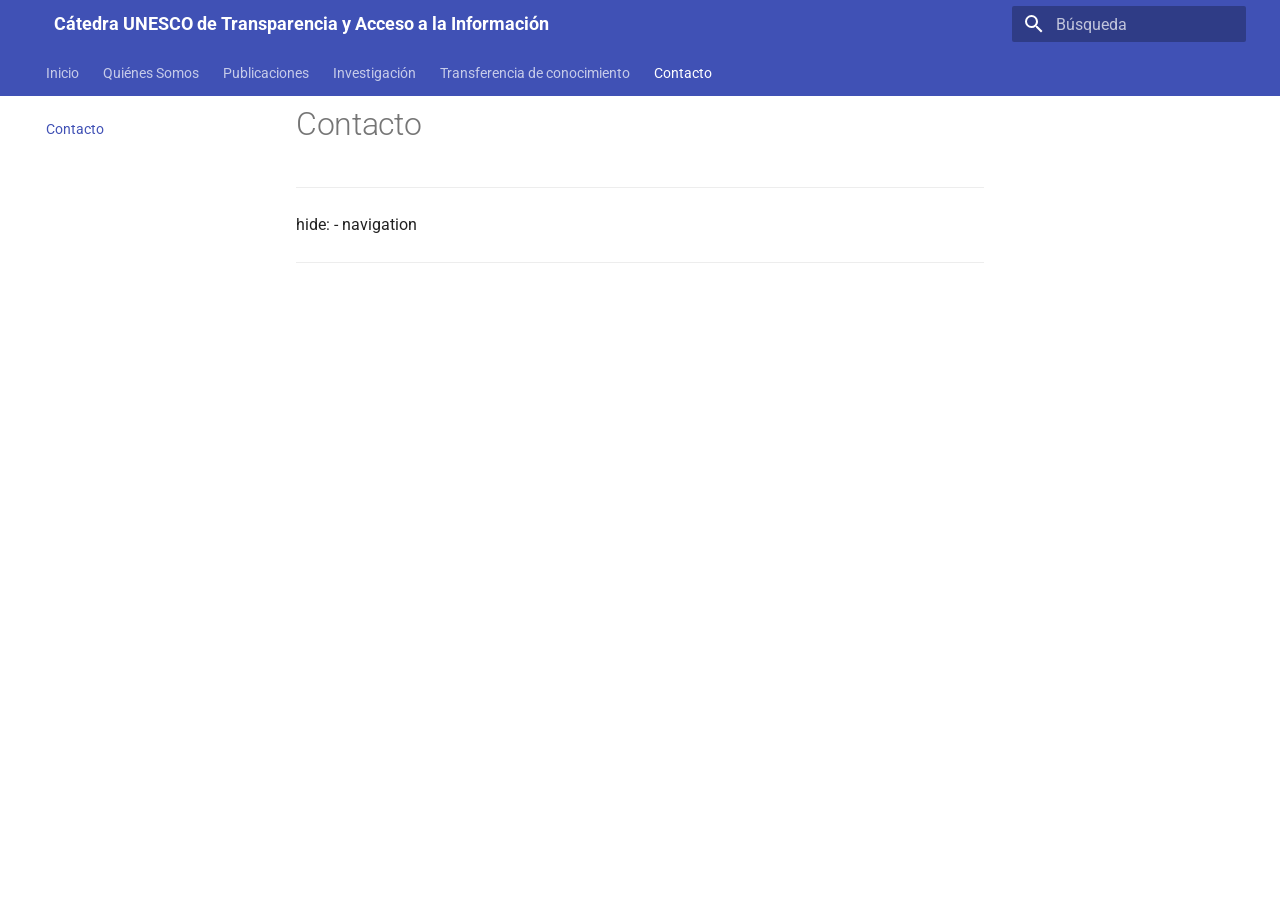
==== contacto/index.html @ 117f4312 "Deployed ab85053 with MkDocs version: 1.6.1" ====
<!doctype html>
<html lang="es" class="no-js">
  <head>
    
      <meta charset="utf-8">
      <meta name="viewport" content="width=device-width,initial-scale=1">
      
        <meta name="description" content="Cátedra UNESCO dedicada a la investigación en transparencia y acceso a la información pública auspiciado por UNESCO internacional.">
      
      
      
        <link rel="canonical" href="https://joseluissanmartinmelio.github.io/unesco_page/contacto/">
      
      
        <link rel="prev" href="../transferencia_conocimiento/">
      
      
      
        
      
      
      <link rel="icon" href="../images/logo.png">
      <meta name="generator" content="mkdocs-1.6.1, mkdocs-material-9.7.4">
    
    
      
        <title>Contacto - Cátedra UNESCO de Transparencia y Acceso a la Información</title>
      
    
    
      <link rel="stylesheet" href="../assets/stylesheets/main.484c7ddc.min.css">
      
        
        <link rel="stylesheet" href="../assets/stylesheets/palette.ab4e12ef.min.css">
      
      


    
    
      
    
    
      
        
        
        <link rel="preconnect" href="https://fonts.gstatic.com" crossorigin>
        <link rel="stylesheet" href="https://fonts.googleapis.com/css?family=Roboto:300,300i,400,400i,700,700i%7CRoboto+Mono:400,400i,700,700i&display=fallback">
        <style>:root{--md-text-font:"Roboto";--md-code-font:"Roboto Mono"}</style>
      
    
    
      <link rel="stylesheet" href="../stylesheets/extra.css">
    
    <script>__md_scope=new URL("..",location),__md_hash=e=>[...e].reduce(((e,_)=>(e<<5)-e+_.charCodeAt(0)),0),__md_get=(e,_=localStorage,t=__md_scope)=>JSON.parse(_.getItem(t.pathname+"."+e)),__md_set=(e,_,t=localStorage,a=__md_scope)=>{try{t.setItem(a.pathname+"."+e,JSON.stringify(_))}catch(e){}}</script>
    
      

    
    
  </head>
  
  
    
    
      
    
    
    
    
    <body dir="ltr" data-md-color-scheme="default" data-md-color-primary="indigo" data-md-color-accent="indigo">
  
    
    <input class="md-toggle" data-md-toggle="drawer" type="checkbox" id="__drawer" autocomplete="off">
    <input class="md-toggle" data-md-toggle="search" type="checkbox" id="__search" autocomplete="off">
    <label class="md-overlay" for="__drawer"></label>
    <div data-md-component="skip">
      
    </div>
    <div data-md-component="announce">
      
    </div>
    
    
      

<header class="md-header" data-md-component="header">
  <nav class="md-header__inner md-grid" aria-label="Cabecera">
    <a href=".." title="Cátedra UNESCO de Transparencia y Acceso a la Información" class="md-header__button md-logo" aria-label="Cátedra UNESCO de Transparencia y Acceso a la Información" data-md-component="logo">
      
  <img src="../images/logo.png" alt="logo">

    </a>
    <label class="md-header__button md-icon" for="__drawer">
      
      <svg xmlns="http://www.w3.org/2000/svg" viewBox="0 0 24 24"><path d="M3 6h18v2H3zm0 5h18v2H3zm0 5h18v2H3z"/></svg>
    </label>
    <div class="md-header__title" data-md-component="header-title">
      <div class="md-header__ellipsis">
        <div class="md-header__topic">
          <span class="md-ellipsis">
            Cátedra UNESCO de Transparencia y Acceso a la Información
          </span>
        </div>
        <div class="md-header__topic" data-md-component="header-topic">
          <span class="md-ellipsis">
            
              Contacto
            
          </span>
        </div>
      </div>
    </div>
    
      
        <form class="md-header__option" data-md-component="palette">
  
    
    
    
    <input class="md-option" data-md-color-media="" data-md-color-scheme="default" data-md-color-primary="indigo" data-md-color-accent="indigo"  aria-hidden="true"  type="radio" name="__palette" id="__palette_0">
    
  
</form>
      
    
    
      <script>var palette=__md_get("__palette");if(palette&&palette.color){if("(prefers-color-scheme)"===palette.color.media){var media=matchMedia("(prefers-color-scheme: light)"),input=document.querySelector(media.matches?"[data-md-color-media='(prefers-color-scheme: light)']":"[data-md-color-media='(prefers-color-scheme: dark)']");palette.color.media=input.getAttribute("data-md-color-media"),palette.color.scheme=input.getAttribute("data-md-color-scheme"),palette.color.primary=input.getAttribute("data-md-color-primary"),palette.color.accent=input.getAttribute("data-md-color-accent")}for(var[key,value]of Object.entries(palette.color))document.body.setAttribute("data-md-color-"+key,value)}</script>
    
    
    
      
      
        <label class="md-header__button md-icon" for="__search">
          
          <svg xmlns="http://www.w3.org/2000/svg" viewBox="0 0 24 24"><path d="M9.5 3A6.5 6.5 0 0 1 16 9.5c0 1.61-.59 3.09-1.56 4.23l.27.27h.79l5 5-1.5 1.5-5-5v-.79l-.27-.27A6.52 6.52 0 0 1 9.5 16 6.5 6.5 0 0 1 3 9.5 6.5 6.5 0 0 1 9.5 3m0 2C7 5 5 7 5 9.5S7 14 9.5 14 14 12 14 9.5 12 5 9.5 5"/></svg>
        </label>
        <div class="md-search" data-md-component="search" role="dialog">
  <label class="md-search__overlay" for="__search"></label>
  <div class="md-search__inner" role="search">
    <form class="md-search__form" name="search">
      <input type="text" class="md-search__input" name="query" aria-label="Búsqueda" placeholder="Búsqueda" autocapitalize="off" autocorrect="off" autocomplete="off" spellcheck="false" data-md-component="search-query" required>
      <label class="md-search__icon md-icon" for="__search">
        
        <svg xmlns="http://www.w3.org/2000/svg" viewBox="0 0 24 24"><path d="M9.5 3A6.5 6.5 0 0 1 16 9.5c0 1.61-.59 3.09-1.56 4.23l.27.27h.79l5 5-1.5 1.5-5-5v-.79l-.27-.27A6.52 6.52 0 0 1 9.5 16 6.5 6.5 0 0 1 3 9.5 6.5 6.5 0 0 1 9.5 3m0 2C7 5 5 7 5 9.5S7 14 9.5 14 14 12 14 9.5 12 5 9.5 5"/></svg>
        
        <svg xmlns="http://www.w3.org/2000/svg" viewBox="0 0 24 24"><path d="M20 11v2H8l5.5 5.5-1.42 1.42L4.16 12l7.92-7.92L13.5 5.5 8 11z"/></svg>
      </label>
      <nav class="md-search__options" aria-label="Buscar">
        
        <button type="reset" class="md-search__icon md-icon" title="Limpiar" aria-label="Limpiar" tabindex="-1">
          
          <svg xmlns="http://www.w3.org/2000/svg" viewBox="0 0 24 24"><path d="M19 6.41 17.59 5 12 10.59 6.41 5 5 6.41 10.59 12 5 17.59 6.41 19 12 13.41 17.59 19 19 17.59 13.41 12z"/></svg>
        </button>
      </nav>
      
    </form>
    <div class="md-search__output">
      <div class="md-search__scrollwrap" tabindex="0" data-md-scrollfix>
        <div class="md-search-result" data-md-component="search-result">
          <div class="md-search-result__meta">
            Inicializando búsqueda
          </div>
          <ol class="md-search-result__list" role="presentation"></ol>
        </div>
      </div>
    </div>
  </div>
</div>
      
    
    
  </nav>
  
</header>
    
    <div class="md-container" data-md-component="container">
      
      
        
          
            
<nav class="md-tabs" aria-label="Pestañas" data-md-component="tabs">
  <div class="md-grid">
    <ul class="md-tabs__list">
      
        
  
  
  
  
    <li class="md-tabs__item">
      <a href=".." class="md-tabs__link">
        
  
  
    
  
  Inicio

      </a>
    </li>
  

      
        
  
  
  
  
    <li class="md-tabs__item">
      <a href="../quienes-somos/" class="md-tabs__link">
        
  
  
    
  
  Quiénes Somos

      </a>
    </li>
  

      
        
  
  
  
  
    <li class="md-tabs__item">
      <a href="../publicaciones/" class="md-tabs__link">
        
  
  
    
  
  Publicaciones

      </a>
    </li>
  

      
        
  
  
  
  
    <li class="md-tabs__item">
      <a href="../investigacion/" class="md-tabs__link">
        
  
  
    
  
  Investigación

      </a>
    </li>
  

      
        
  
  
  
  
    <li class="md-tabs__item">
      <a href="../transferencia_conocimiento/" class="md-tabs__link">
        
  
  
    
  
  Transferencia de conocimiento

      </a>
    </li>
  

      
        
  
  
  
    
  
  
    <li class="md-tabs__item md-tabs__item--active">
      <a href="./" class="md-tabs__link">
        
  
  
    
  
  Contacto

      </a>
    </li>
  

      
    </ul>
  </div>
</nav>
          
        
      
      <main class="md-main" data-md-component="main">
        <div class="md-main__inner md-grid">
          
            
              
              <div class="md-sidebar md-sidebar--primary" data-md-component="sidebar" data-md-type="navigation" >
                <div class="md-sidebar__scrollwrap">
                  <div class="md-sidebar__inner">
                    


  


<nav class="md-nav md-nav--primary md-nav--lifted" aria-label="Navegación" data-md-level="0">
  <label class="md-nav__title" for="__drawer">
    <a href=".." title="Cátedra UNESCO de Transparencia y Acceso a la Información" class="md-nav__button md-logo" aria-label="Cátedra UNESCO de Transparencia y Acceso a la Información" data-md-component="logo">
      
  <img src="../images/logo.png" alt="logo">

    </a>
    Cátedra UNESCO de Transparencia y Acceso a la Información
  </label>
  
  <ul class="md-nav__list" data-md-scrollfix>
    
      
      
  
  
  
  
    <li class="md-nav__item">
      <a href=".." class="md-nav__link">
        
  
  
  <span class="md-ellipsis">
    
  
    Inicio
  

    
  </span>
  
  

      </a>
    </li>
  

    
      
      
  
  
  
  
    <li class="md-nav__item">
      <a href="../quienes-somos/" class="md-nav__link">
        
  
  
  <span class="md-ellipsis">
    
  
    Quiénes Somos
  

    
  </span>
  
  

      </a>
    </li>
  

    
      
      
  
  
  
  
    <li class="md-nav__item">
      <a href="../publicaciones/" class="md-nav__link">
        
  
  
  <span class="md-ellipsis">
    
  
    Publicaciones
  

    
  </span>
  
  

      </a>
    </li>
  

    
      
      
  
  
  
  
    <li class="md-nav__item">
      <a href="../investigacion/" class="md-nav__link">
        
  
  
  <span class="md-ellipsis">
    
  
    Investigación
  

    
  </span>
  
  

      </a>
    </li>
  

    
      
      
  
  
  
  
    <li class="md-nav__item">
      <a href="../transferencia_conocimiento/" class="md-nav__link">
        
  
  
  <span class="md-ellipsis">
    
  
    Transferencia de conocimiento
  

    
  </span>
  
  

      </a>
    </li>
  

    
      
      
  
  
    
  
  
  
    <li class="md-nav__item md-nav__item--active">
      
      <input class="md-nav__toggle md-toggle" type="checkbox" id="__toc">
      
      
      
      <a href="./" class="md-nav__link md-nav__link--active">
        
  
  
  <span class="md-ellipsis">
    
  
    Contacto
  

    
  </span>
  
  

      </a>
      
    </li>
  

    
  </ul>
</nav>
                  </div>
                </div>
              </div>
            
            
              
              <div class="md-sidebar md-sidebar--secondary" data-md-component="sidebar" data-md-type="toc" >
                <div class="md-sidebar__scrollwrap">
                  <div class="md-sidebar__inner">
                    

<nav class="md-nav md-nav--secondary" aria-label="Tabla de contenidos">
  
  
  
  
</nav>
                  </div>
                </div>
              </div>
            
          
          
            <div class="md-content" data-md-component="content">
              
              <article class="md-content__inner md-typeset">
                
                  



  <h1>Contacto</h1>

<hr />
<p>hide:
  - navigation</p>
<hr />












                
              </article>
            </div>
          
          
<script>var target=document.getElementById(location.hash.slice(1));target&&target.name&&(target.checked=target.name.startsWith("__tabbed_"))</script>
        </div>
        
      </main>
      
        <footer class="md-footer">
  
  <div class="md-footer-meta md-typeset">
    <div class="md-footer-meta__inner md-grid">
      <div class="md-copyright">
  
  
    Made with
    <a href="https://squidfunk.github.io/mkdocs-material/" target="_blank" rel="noopener">
      Material for MkDocs
    </a>
  
</div>
      
    </div>
  </div>
</footer>
      
    </div>
    <div class="md-dialog" data-md-component="dialog">
      <div class="md-dialog__inner md-typeset"></div>
    </div>
    
    
    
      
      
      <script id="__config" type="application/json">{"annotate": null, "base": "..", "features": ["navigation.tabs", "navigation.indexes", "navigation.smooth_scroll"], "search": "../assets/javascripts/workers/search.2c215733.min.js", "tags": null, "translations": {"clipboard.copied": "Copiado al portapapeles", "clipboard.copy": "Copiar al portapapeles", "search.result.more.one": "1 m\u00e1s en esta p\u00e1gina", "search.result.more.other": "# m\u00e1s en esta p\u00e1gina", "search.result.none": "No se encontraron documentos", "search.result.one": "1 documento encontrado", "search.result.other": "# documentos encontrados", "search.result.placeholder": "Teclee para comenzar b\u00fasqueda", "search.result.term.missing": "Falta", "select.version": "Seleccionar versi\u00f3n"}, "version": null}</script>
    
    
      <script src="../assets/javascripts/bundle.79ae519e.min.js"></script>
      
    
  </body>
</html>
---- assets/stylesheets/main.484c7ddc.min.css ----
@charset "UTF-8";html{-webkit-text-size-adjust:none;-moz-text-size-adjust:none;text-size-adjust:none;box-sizing:border-box}*,:after,:before{box-sizing:inherit}@media (prefers-reduced-motion){*,:after,:before{transition:none!important}}body{margin:0}a,button,input,label{-webkit-tap-highlight-color:transparent}a{color:inherit;text-decoration:none}hr{border:0;box-sizing:initial;display:block;height:.05rem;overflow:visible;padding:0}small{font-size:80%}sub,sup{line-height:1em}img{border-style:none}table{border-collapse:initial;border-spacing:0}td,th{font-weight:400;vertical-align:top}button{background:#0000;border:0;font-family:inherit;font-size:inherit;margin:0;padding:0}input{border:0;outline:none}:root{--md-primary-fg-color:#4051b5;--md-primary-fg-color--light:#5d6cc0;--md-primary-fg-color--dark:#303fa1;--md-primary-bg-color:#fff;--md-primary-bg-color--light:#ffffffb3;--md-accent-fg-color:#526cfe;--md-accent-fg-color--transparent:#526cfe1a;--md-accent-bg-color:#fff;--md-accent-bg-color--light:#ffffffb3}[data-md-color-scheme=default]{color-scheme:light}[data-md-color-scheme=default] img[src$="#gh-dark-mode-only"],[data-md-color-scheme=default] img[src$="#only-dark"]{display:none}:root,[data-md-color-scheme=default]{--md-hue:225deg;--md-default-fg-color:#000000de;--md-default-fg-color--light:#0000008a;--md-default-fg-color--lighter:#00000052;--md-default-fg-color--lightest:#00000012;--md-default-bg-color:#fff;--md-default-bg-color--light:#ffffffb3;--md-default-bg-color--lighter:#ffffff4d;--md-default-bg-color--lightest:#ffffff1f;--md-code-fg-color:#36464e;--md-code-bg-color:#f5f5f5;--md-code-bg-color--light:#f5f5f5b3;--md-code-bg-color--lighter:#f5f5f54d;--md-code-hl-color:#4287ff;--md-code-hl-color--light:#4287ff1a;--md-code-hl-number-color:#d52a2a;--md-code-hl-special-color:#db1457;--md-code-hl-function-color:#a846b9;--md-code-hl-constant-color:#6e59d9;--md-code-hl-keyword-color:#3f6ec6;--md-code-hl-string-color:#1c7d4d;--md-code-hl-name-color:var(--md-code-fg-color);--md-code-hl-operator-color:var(--md-default-fg-color--light);--md-code-hl-punctuation-color:var(--md-default-fg-color--light);--md-code-hl-comment-color:var(--md-default-fg-color--light);--md-code-hl-generic-color:var(--md-default-fg-color--light);--md-code-hl-variable-color:var(--md-default-fg-color--light);--md-typeset-color:var(--md-default-fg-color);--md-typeset-a-color:var(--md-primary-fg-color);--md-typeset-del-color:#f5503d26;--md-typeset-ins-color:#0bd57026;--md-typeset-kbd-color:#fafafa;--md-typeset-kbd-accent-color:#fff;--md-typeset-kbd-border-color:#b8b8b8;--md-typeset-mark-color:#ffff0080;--md-typeset-table-color:#0000001f;--md-typeset-table-color--light:rgba(0,0,0,.035);--md-admonition-fg-color:var(--md-default-fg-color);--md-admonition-bg-color:var(--md-default-bg-color);--md-warning-fg-color:#000000de;--md-warning-bg-color:#ff9;--md-footer-fg-color:#fff;--md-footer-fg-color--light:#ffffffb3;--md-footer-fg-color--lighter:#ffffff73;--md-footer-bg-color:#000000de;--md-footer-bg-color--dark:#00000052;--md-shadow-z1:0 0.2rem 0.5rem #0000000d,0 0 0.05rem #0000001a;--md-shadow-z2:0 0.2rem 0.5rem #0000001a,0 0 0.05rem #00000040;--md-shadow-z3:0 0.2rem 0.5rem #0003,0 0 0.05rem #00000059}.md-icon svg{fill:currentcolor;display:block;height:1.2rem;width:1.2rem}body{-webkit-font-smoothing:antialiased;-moz-osx-font-smoothing:grayscale;--md-text-font-family:var(--md-text-font,_),-apple-system,BlinkMacSystemFont,Helvetica,Arial,sans-serif;--md-code-font-family:var(--md-code-font,_),SFMono-Regular,Consolas,Menlo,monospace}aside,body,input{font-feature-settings:"kern","liga";color:var(--md-typeset-color);font-family:var(--md-text-font-family)}code,kbd,pre{font-feature-settings:"kern";font-family:var(--md-code-font-family)}:root{--md-typeset-table-sort-icon:url('data:image/svg+xml;charset=utf-8,<svg xmlns="http://www.w3.org/2000/svg" viewBox="0 0 24 24"><path d="m18 21-4-4h3V7h-3l4-4 4 4h-3v10h3M2 19v-2h10v2M2 13v-2h7v2M2 7V5h4v2z"/></svg>');--md-typeset-table-sort-icon--asc:url('data:image/svg+xml;charset=utf-8,<svg xmlns="http://www.w3.org/2000/svg" viewBox="0 0 24 24"><path d="M19 17h3l-4 4-4-4h3V3h2M2 17h10v2H2M6 5v2H2V5m0 6h7v2H2z"/></svg>');--md-typeset-table-sort-icon--desc:url('data:image/svg+xml;charset=utf-8,<svg xmlns="http://www.w3.org/2000/svg" viewBox="0 0 24 24"><path d="M19 7h3l-4-4-4 4h3v14h2M2 17h10v2H2M6 5v2H2V5m0 6h7v2H2z"/></svg>')}.md-typeset{-webkit-print-color-adjust:exact;color-adjust:exact;font-size:.8rem;line-height:1.6;overflow-wrap:break-word}@media print{.md-typeset{font-size:.68rem}}.md-typeset blockquote,.md-typeset dl,.md-typeset figure,.md-typeset ol,.md-typeset pre,.md-typeset ul{margin-bottom:1em;margin-top:1em}.md-typeset h1{color:var(--md-default-fg-color--light);font-size:2em;line-height:1.3;margin:0 0 1.25em}.md-typeset h1,.md-typeset h2{font-weight:300;letter-spacing:-.01em}.md-typeset h2{font-size:1.5625em;line-height:1.4;margin:1.6em 0 .64em}.md-typeset h3{font-size:1.25em;font-weight:400;letter-spacing:-.01em;line-height:1.5;margin:1.6em 0 .8em}.md-typeset h2+h3{margin-top:.8em}.md-typeset h4{font-weight:700;letter-spacing:-.01em;margin:1em 0}.md-typeset h5,.md-typeset h6{color:var(--md-default-fg-color--light);font-size:.8em;font-weight:700;letter-spacing:-.01em;margin:1.25em 0}.md-typeset h5{text-transform:uppercase}.md-typeset h5 code{text-transform:none}.md-typeset hr{border-bottom:.05rem solid var(--md-default-fg-color--lightest);display:flow-root;margin:1.5em 0}.md-typeset a{color:var(--md-typeset-a-color);word-break:break-word}.md-typeset a,.md-typeset a:before{transition:color 125ms}.md-typeset a:focus,.md-typeset a:hover{color:var(--md-accent-fg-color)}.md-typeset a:focus code,.md-typeset a:hover code{background-color:var(--md-accent-fg-color--transparent);color:var(--md-accent-fg-color)}.md-typeset a code{color:var(--md-typeset-a-color)}.md-typeset a.focus-visible{outline-color:var(--md-accent-fg-color);outline-offset:.2rem}.md-typeset code,.md-typeset kbd,.md-typeset pre{color:var(--md-code-fg-color);direction:ltr;font-variant-ligatures:none;transition:background-color 125ms}@media print{.md-typeset code,.md-typeset kbd,.md-typeset pre{white-space:pre-wrap}}.md-typeset code{background-color:var(--md-code-bg-color);border-radius:.1rem;-webkit-box-decoration-break:clone;box-decoration-break:clone;font-size:.85em;padding:0 .2941176471em;transition:color 125ms,background-color 125ms;word-break:break-word}.md-typeset code:not(.focus-visible){-webkit-tap-highlight-color:transparent;outline:none}.md-typeset pre{display:flow-root;line-height:1.4;position:relative}.md-typeset pre>code{-webkit-box-decoration-break:slice;box-decoration-break:slice;box-shadow:none;display:block;margin:0;outline-color:var(--md-accent-fg-color);overflow:auto;padding:.7720588235em 1.1764705882em;scrollbar-color:var(--md-default-fg-color--lighter) #0000;scrollbar-width:thin;touch-action:auto;word-break:normal}.md-typeset pre>code:hover{scrollbar-color:var(--md-accent-fg-color) #0000}.md-typeset pre>code::-webkit-scrollbar{height:.2rem;width:.2rem}.md-typeset pre>code::-webkit-scrollbar-thumb{background-color:var(--md-default-fg-color--lighter)}.md-typeset pre>code::-webkit-scrollbar-thumb:hover{background-color:var(--md-accent-fg-color)}.md-typeset kbd{background-color:var(--md-typeset-kbd-color);border-radius:.1rem;box-shadow:0 .1rem 0 .05rem var(--md-typeset-kbd-border-color),0 .1rem 0 var(--md-typeset-kbd-border-color),0 -.1rem .2rem var(--md-typeset-kbd-accent-color) inset;color:var(--md-default-fg-color);display:inline-block;font-size:.75em;padding:0 .6666666667em;vertical-align:text-top;word-break:break-word}.md-typeset mark{background-color:var(--md-typeset-mark-color);-webkit-box-decoration-break:clone;box-decoration-break:clone;color:inherit;word-break:break-word}.md-typeset abbr{cursor:help;text-decoration:none}.md-typeset [data-preview],.md-typeset abbr{border-bottom:.05rem dotted var(--md-default-fg-color--light)}.md-typeset small{opacity:.75}[dir=ltr] .md-typeset sub,[dir=ltr] .md-typeset sup{margin-left:.078125em}[dir=rtl] .md-typeset sub,[dir=rtl] .md-typeset sup{margin-right:.078125em}[dir=ltr] .md-typeset blockquote{padding-left:.6rem}[dir=rtl] .md-typeset blockquote{padding-right:.6rem}[dir=ltr] .md-typeset blockquote{border-left:.2rem solid var(--md-default-fg-color--lighter)}[dir=rtl] .md-typeset blockquote{border-right:.2rem solid var(--md-default-fg-color--lighter)}.md-typeset blockquote{color:var(--md-default-fg-color--light);margin-left:0;margin-right:0}.md-typeset ul{list-style-type:disc}.md-typeset ul[type]{list-style-type:revert-layer}[dir=ltr] .md-typeset ol,[dir=ltr] .md-typeset ul{margin-left:.625em}[dir=rtl] .md-typeset ol,[dir=rtl] .md-typeset ul{margin-right:.625em}.md-typeset ol,.md-typeset ul{padding:0}.md-typeset ol:not([hidden]),.md-typeset ul:not([hidden]){display:flow-root}.md-typeset ol ol,.md-typeset ul ol{list-style-type:lower-alpha}.md-typeset ol ol ol,.md-typeset ul ol ol{list-style-type:lower-roman}.md-typeset ol ol ol ol,.md-typeset ul ol ol ol{list-style-type:upper-alpha}.md-typeset ol ol ol ol ol,.md-typeset ul ol ol ol ol{list-style-type:upper-roman}.md-typeset ol[type],.md-typeset ul[type]{list-style-type:revert-layer}[dir=ltr] .md-typeset ol li,[dir=ltr] .md-typeset ul li{margin-left:1.25em}[dir=rtl] .md-typeset ol li,[dir=rtl] .md-typeset ul li{margin-right:1.25em}.md-typeset ol li,.md-typeset ul li{margin-bottom:.5em}.md-typeset ol li blockquote,.md-typeset ol li p,.md-typeset ul li blockquote,.md-typeset ul li p{margin:.5em 0}.md-typeset ol li:last-child,.md-typeset ul li:last-child{margin-bottom:0}[dir=ltr] .md-typeset ol li ol,[dir=ltr] .md-typeset ol li ul,[dir=ltr] .md-typeset ul li ol,[dir=ltr] .md-typeset ul li ul{margin-left:.625em}[dir=rtl] .md-typeset ol li ol,[dir=rtl] .md-typeset ol li ul,[dir=rtl] .md-typeset ul li ol,[dir=rtl] .md-typeset ul li ul{margin-right:.625em}.md-typeset ol li ol,.md-typeset ol li ul,.md-typeset ul li ol,.md-typeset ul li ul{margin-bottom:.5em;margin-top:.5em}[dir=ltr] .md-typeset dd{margin-left:1.875em}[dir=rtl] .md-typeset dd{margin-right:1.875em}.md-typeset dd{margin-bottom:1.5em;margin-top:1em}.md-typeset img,.md-typeset svg,.md-typeset video{height:auto;max-width:100%}.md-typeset img[align=left]{margin:1em 1em 1em 0}.md-typeset img[align=right]{margin:1em 0 1em 1em}.md-typeset img[align]:only-child{margin-top:0}.md-typeset figure{display:flow-root;margin:1em auto;max-width:100%;text-align:center;width:fit-content}.md-typeset figure img{display:block;margin:0 auto}.md-typeset figcaption{font-style:italic;margin:1em auto;max-width:24rem}.md-typeset iframe{max-width:100%}.md-typeset table:not([class]){background-color:var(--md-default-bg-color);border:.05rem solid var(--md-typeset-table-color);border-radius:.1rem;display:inline-block;font-size:.64rem;max-width:100%;overflow:auto;touch-action:auto}@media print{.md-typeset table:not([class]){display:table}}.md-typeset table:not([class])+*{margin-top:1.5em}.md-typeset table:not([class]) td>:first-child,.md-typeset table:not([class]) th>:first-child{margin-top:0}.md-typeset table:not([class]) td>:last-child,.md-typeset table:not([class]) th>:last-child{margin-bottom:0}.md-typeset table:not([class]) td:not([align]),.md-typeset table:not([class]) th:not([align]){text-align:left}[dir=rtl] .md-typeset table:not([class]) td:not([align]),[dir=rtl] .md-typeset table:not([class]) th:not([align]){text-align:right}.md-typeset table:not([class]) th{font-weight:700;min-width:5rem;padding:.9375em 1.25em;vertical-align:top}.md-typeset table:not([class]) td{border-top:.05rem solid var(--md-typeset-table-color);padding:.9375em 1.25em;vertical-align:top}.md-typeset table:not([class]) tbody tr{transition:background-color 125ms}.md-typeset table:not([class]) tbody tr:hover{background-color:var(--md-typeset-table-color--light);box-shadow:0 .05rem 0 var(--md-default-bg-color) inset}.md-typeset table:not([class]) a{word-break:normal}.md-typeset table th[role=columnheader]{cursor:pointer}[dir=ltr] .md-typeset table th[role=columnheader]:after{margin-left:.5em}[dir=rtl] .md-typeset table th[role=columnheader]:after{margin-right:.5em}.md-typeset table th[role=columnheader]:after{content:"";display:inline-block;height:1.2em;-webkit-mask-image:var(--md-typeset-table-sort-icon);mask-image:var(--md-typeset-table-sort-icon);-webkit-mask-repeat:no-repeat;mask-repeat:no-repeat;-webkit-mask-size:contain;mask-size:contain;transition:background-color 125ms;vertical-align:text-bottom;width:1.2em}.md-typeset table th[role=columnheader]:hover:after{background-color:var(--md-default-fg-color--lighter)}.md-typeset table th[role=columnheader][aria-sort=ascending]:after{background-color:var(--md-default-fg-color--light);-webkit-mask-image:var(--md-typeset-table-sort-icon--asc);mask-image:var(--md-typeset-table-sort-icon--asc)}.md-typeset table th[role=columnheader][aria-sort=descending]:after{background-color:var(--md-default-fg-color--light);-webkit-mask-image:var(--md-typeset-table-sort-icon--desc);mask-image:var(--md-typeset-table-sort-icon--desc)}.md-typeset__scrollwrap{margin:1em -.8rem;overflow-x:auto;touch-action:auto}.md-typeset__table{display:inline-block;margin-bottom:.5em;padding:0 .8rem}@media print{.md-typeset__table{display:block}}html .md-typeset__table table{display:table;margin:0;overflow:hidden;width:100%}@media screen and (max-width:44.984375em){.md-content__inner>pre{margin:1em -.8rem}.md-content__inner>pre code{border-radius:0}}.md-typeset .md-author{border-radius:100%;display:block;flex-shrink:0;height:1.6rem;overflow:hidden;position:relative;transition:color 125ms,transform 125ms;width:1.6rem}.md-typeset .md-author img{display:block}.md-typeset .md-author--more{background:var(--md-default-fg-color--lightest);color:var(--md-default-fg-color--lighter);font-size:.6rem;font-weight:700;line-height:1.6rem;text-align:center}.md-typeset .md-author--long{height:2.4rem;width:2.4rem}.md-typeset a.md-author{transform:scale(1)}.md-typeset a.md-author img{border-radius:100%;filter:grayscale(100%) opacity(75%);transition:filter 125ms}.md-typeset a.md-author:focus,.md-typeset a.md-author:hover{transform:scale(1.1);z-index:1}.md-typeset a.md-author:focus img,.md-typeset a.md-author:hover img{filter:grayscale(0)}.md-banner{background-color:var(--md-footer-bg-color);color:var(--md-footer-fg-color);overflow:auto}@media print{.md-banner{display:none}}.md-banner--warning{background-color:var(--md-warning-bg-color);color:var(--md-warning-fg-color)}.md-banner__inner{font-size:.7rem;margin:.6rem auto;padding:0 .8rem}[dir=ltr] .md-banner__button{float:right}[dir=rtl] .md-banner__button{float:left}.md-banner__button{color:inherit;cursor:pointer;transition:opacity .25s}.no-js .md-banner__button{display:none}.md-banner__button:hover{opacity:.7}html{font-size:125%;height:100%;overflow-x:hidden}@media screen and (min-width:100em){html{font-size:137.5%}}@media screen and (min-width:125em){html{font-size:150%}}body{background-color:var(--md-default-bg-color);display:flex;flex-direction:column;font-size:.5rem;min-height:100%;position:relative;width:100%}@media print{body{display:block}}@media screen and (max-width:59.984375em){body[data-md-scrolllock]{position:fixed}}.md-grid{margin-left:auto;margin-right:auto;max-width:61rem}.md-container{display:flex;flex-direction:column;flex-grow:1}@media print{.md-container{display:block}}.md-main{flex-grow:1}.md-main__inner{display:flex;height:100%;margin-top:1.5rem}.md-ellipsis{overflow:hidden;text-overflow:ellipsis}.md-toggle{display:none}.md-option{height:0;opacity:0;position:absolute;width:0}.md-option:checked+label:not([hidden]){display:block}.md-option.focus-visible+label{outline-color:var(--md-accent-fg-color);outline-style:auto}.md-skip{background-color:var(--md-default-fg-color);border-radius:.1rem;color:var(--md-default-bg-color);font-size:.64rem;margin:.5rem;opacity:0;outline-color:var(--md-accent-fg-color);padding:.3rem .5rem;position:fixed;transform:translateY(.4rem);z-index:-1}.md-skip:focus{opacity:1;transform:translateY(0);transition:transform .25s cubic-bezier(.4,0,.2,1),opacity 175ms 75ms;z-index:10}@page{margin:25mm}:root{--md-clipboard-icon:url('data:image/svg+xml;charset=utf-8,<svg xmlns="http://www.w3.org/2000/svg" viewBox="0 0 24 24"><path d="M19 21H8V7h11m0-2H8a2 2 0 0 0-2 2v14a2 2 0 0 0 2 2h11a2 2 0 0 0 2-2V7a2 2 0 0 0-2-2m-3-4H4a2 2 0 0 0-2 2v14h2V3h12z"/></svg>')}.md-clipboard{border-radius:.1rem;color:var(--md-default-fg-color--lightest);cursor:pointer;height:1.5em;outline-color:var(--md-accent-fg-color);outline-offset:.1rem;transition:color .25s;width:1.5em;z-index:1}@media print{.md-clipboard{display:none}}.md-clipboard:not(.focus-visible){-webkit-tap-highlight-color:transparent;outline:none}:hover>.md-clipboard{color:var(--md-default-fg-color--light)}.md-clipboard:focus,.md-clipboard:hover{color:var(--md-accent-fg-color)}.md-clipboard:after{background-color:currentcolor;content:"";display:block;height:1.125em;margin:0 auto;-webkit-mask-image:var(--md-clipboard-icon);mask-image:var(--md-clipboard-icon);-webkit-mask-position:center;mask-position:center;-webkit-mask-repeat:no-repeat;mask-repeat:no-repeat;-webkit-mask-size:contain;mask-size:contain;width:1.125em}.md-clipboard--inline{cursor:pointer}.md-clipboard--inline code{transition:color .25s,background-color .25s}.md-clipboard--inline:focus code,.md-clipboard--inline:hover code{background-color:var(--md-accent-fg-color--transparent);color:var(--md-accent-fg-color)}:root{--md-code-select-icon:url('data:image/svg+xml;charset=utf-8,<svg xmlns="http://www.w3.org/2000/svg" viewBox="0 0 24 24"><path d="M19 19h-4v2h4c1.1 0 2-.9 2-2v-4h-2m0-12h-4v2h4v4h2V5c0-1.1-.9-2-2-2M5 5h4V3H5c-1.1 0-2 .9-2 2v4h2m0 6H3v4c0 1.1.9 2 2 2h4v-2H5zm2-4h2v2H7zm4 0h2v2h-2zm4 0h2v2h-2zM7 7h2v2H7zm4 0h2v2h-2zm4 0h2v2h-2zm-8 8h2v2H7zm4 0h2v2h-2zm4 0h2v2h-2z"/></svg>');--md-code-copy-icon:url('data:image/svg+xml;charset=utf-8,<svg xmlns="http://www.w3.org/2000/svg" viewBox="0 0 24 24"><path d="M19 21H8V7h11m0-2H8a2 2 0 0 0-2 2v14a2 2 0 0 0 2 2h11a2 2 0 0 0 2-2V7a2 2 0 0 0-2-2m-3-4H4a2 2 0 0 0-2 2v14h2V3h12z"/></svg>')}.md-typeset .md-code__content{display:grid}.md-code__nav{background-color:var(--md-code-bg-color--lighter);border-radius:.1rem;display:flex;gap:.2rem;padding:.2rem;position:absolute;right:.25em;top:.25em;transition:background-color .25s;z-index:1}:hover>.md-code__nav{background-color:var(--md-code-bg-color--light)}.md-code__button{color:var(--md-default-fg-color--lightest);cursor:pointer;display:block;height:1.5em;outline-color:var(--md-accent-fg-color);outline-offset:.1rem;transition:color .25s;width:1.5em}:hover>*>.md-code__button{color:var(--md-default-fg-color--light)}.md-code__button.focus-visible,.md-code__button:hover{color:var(--md-accent-fg-color)}.md-code__button--active{color:var(--md-default-fg-color)!important}.md-code__button:after{background-color:currentcolor;content:"";display:block;height:1.125em;margin:0 auto;-webkit-mask-position:center;mask-position:center;-webkit-mask-repeat:no-repeat;mask-repeat:no-repeat;-webkit-mask-size:contain;mask-size:contain;width:1.125em}.md-code__button[data-md-type=select]:after{-webkit-mask-image:var(--md-code-select-icon);mask-image:var(--md-code-select-icon)}.md-code__button[data-md-type=copy]:after{-webkit-mask-image:var(--md-code-copy-icon);mask-image:var(--md-code-copy-icon)}@keyframes consent{0%{opacity:0;transform:translateY(100%)}to{opacity:1;transform:translateY(0)}}@keyframes overlay{0%{opacity:0}to{opacity:1}}.md-consent__overlay{animation:overlay .25s both;-webkit-backdrop-filter:blur(.1rem);backdrop-filter:blur(.1rem);background-color:#0000008a;height:100%;opacity:1;position:fixed;top:0;width:100%;z-index:5}.md-consent__inner{animation:consent .5s cubic-bezier(.1,.7,.1,1) both;background-color:var(--md-default-bg-color);border:0;border-radius:.1rem;bottom:0;box-shadow:0 0 .2rem #0000001a,0 .2rem .4rem #0003;max-height:100%;overflow:auto;padding:0;position:fixed;width:100%;z-index:5}.md-consent__form{padding:.8rem}.md-consent__settings{display:none;margin:1em 0}input:checked+.md-consent__settings{display:block}.md-consent__controls{margin-bottom:.8rem}.md-typeset .md-consent__controls .md-button{display:inline}@media screen and (max-width:44.984375em){.md-typeset .md-consent__controls .md-button{display:block;margin-top:.4rem;text-align:center;width:100%}}.md-consent label{cursor:pointer}.md-content{flex-grow:1;min-width:0}.md-content__inner{margin:0 .8rem 1.2rem;padding-top:.6rem}@media screen and (min-width:76.25em){[dir=ltr] .md-sidebar--primary:not([hidden])~.md-content>.md-content__inner{margin-left:1.2rem}[dir=ltr] .md-sidebar--secondary:not([hidden])~.md-content>.md-content__inner,[dir=rtl] .md-sidebar--primary:not([hidden])~.md-content>.md-content__inner{margin-right:1.2rem}[dir=rtl] .md-sidebar--secondary:not([hidden])~.md-content>.md-content__inner{margin-left:1.2rem}}.md-content__inner:before{content:"";display:block;height:.4rem}.md-content__inner>:last-child{margin-bottom:0}[dir=ltr] .md-content__button{float:right}[dir=rtl] .md-content__button{float:left}[dir=ltr] .md-content__button{margin-left:.4rem}[dir=rtl] .md-content__button{margin-right:.4rem}.md-content__button{margin:.4rem 0;padding:0}@media print{.md-content__button{display:none}}.md-typeset .md-content__button{color:var(--md-default-fg-color--lighter)}.md-content__button svg{display:inline;vertical-align:top}[dir=rtl] .md-content__button svg{transform:scaleX(-1)}[dir=ltr] .md-dialog{right:.8rem}[dir=rtl] .md-dialog{left:.8rem}.md-dialog{background-color:var(--md-default-fg-color);border-radius:.1rem;bottom:.8rem;box-shadow:var(--md-shadow-z3);min-width:11.1rem;opacity:0;padding:.4rem .6rem;pointer-events:none;position:fixed;transform:translateY(100%);transition:transform 0ms .4s,opacity .4s;z-index:4}@media print{.md-dialog{display:none}}.md-dialog--active{opacity:1;pointer-events:auto;transform:translateY(0);transition:transform .4s cubic-bezier(.075,.85,.175,1),opacity .4s}.md-dialog__inner{color:var(--md-default-bg-color);font-size:.7rem}.md-feedback{margin:2em 0 1em;text-align:center}.md-feedback fieldset{border:none;margin:0;padding:0}.md-feedback__title{font-weight:700;margin:1em auto}.md-feedback__inner{position:relative}.md-feedback__list{display:flex;flex-wrap:wrap;place-content:baseline center;position:relative}.md-feedback__list:hover .md-icon:not(:disabled){color:var(--md-default-fg-color--lighter)}:disabled .md-feedback__list{min-height:1.8rem}.md-feedback__icon{color:var(--md-default-fg-color--light);cursor:pointer;flex-shrink:0;margin:0 .1rem;transition:color 125ms}.md-feedback__icon:not(:disabled).md-icon:hover{color:var(--md-accent-fg-color)}.md-feedback__icon:disabled{color:var(--md-default-fg-color--lightest);pointer-events:none}.md-feedback__note{opacity:0;position:relative;transform:translateY(.4rem);transition:transform .4s cubic-bezier(.1,.7,.1,1),opacity .15s}.md-feedback__note>*{margin:0 auto;max-width:16rem}:disabled .md-feedback__note{opacity:1;transform:translateY(0)}@media print{.md-feedback{display:none}}.md-footer{background-color:var(--md-footer-bg-color);color:var(--md-footer-fg-color)}@media print{.md-footer{display:none}}.md-footer__inner{justify-content:space-between;overflow:auto;padding:.2rem}.md-footer__inner:not([hidden]){display:flex}.md-footer__link{align-items:end;display:flex;flex-grow:0.01;margin-bottom:.4rem;margin-top:1rem;max-width:100%;outline-color:var(--md-accent-fg-color);overflow:hidden;transition:opacity .25s}.md-footer__link:focus,.md-footer__link:hover{opacity:.7}[dir=rtl] .md-footer__link svg{transform:scaleX(-1)}@media screen and (max-width:44.984375em){.md-footer__link--prev{flex-shrink:0}.md-footer__link--prev .md-footer__title{display:none}}[dir=ltr] .md-footer__link--next{margin-left:auto}[dir=rtl] .md-footer__link--next{margin-right:auto}.md-footer__link--next{text-align:right}[dir=rtl] .md-footer__link--next{text-align:left}.md-footer__title{flex-grow:1;font-size:.9rem;margin-bottom:.7rem;max-width:calc(100% - 2.4rem);padding:0 1rem;white-space:nowrap}.md-footer__button{margin:.2rem;padding:.4rem}.md-footer__direction{font-size:.64rem;opacity:.7}.md-footer-meta{background-color:var(--md-footer-bg-color--dark)}.md-footer-meta__inner{display:flex;flex-wrap:wrap;justify-content:space-between;padding:.2rem}html .md-footer-meta.md-typeset a{color:var(--md-footer-fg-color--light)}html .md-footer-meta.md-typeset a:focus,html .md-footer-meta.md-typeset a:hover{color:var(--md-footer-fg-color)}.md-copyright{color:var(--md-footer-fg-color--lighter);font-size:.64rem;margin:auto .6rem;padding:.4rem 0;width:100%}@media screen and (min-width:45em){.md-copyright{width:auto}}.md-copyright__highlight{color:var(--md-footer-fg-color--light)}.md-social{display:inline-flex;gap:.2rem;margin:0 .4rem;padding:.2rem 0 .6rem}@media screen and (min-width:45em){.md-social{padding:.6rem 0}}.md-social__link{display:inline-block;height:1.6rem;text-align:center;width:1.6rem}.md-social__link:before{line-height:1.9}.md-social__link svg{fill:currentcolor;max-height:.8rem;vertical-align:-25%}.md-typeset .md-button{border:.1rem solid;border-radius:.1rem;color:var(--md-primary-fg-color);cursor:pointer;display:inline-block;font-weight:700;padding:.625em 2em;transition:color 125ms,background-color 125ms,border-color 125ms}.md-typeset .md-button--primary{background-color:var(--md-primary-fg-color);border-color:var(--md-primary-fg-color);color:var(--md-primary-bg-color)}.md-typeset .md-button:focus,.md-typeset .md-button:hover{background-color:var(--md-accent-fg-color);border-color:var(--md-accent-fg-color);color:var(--md-accent-bg-color)}[dir=ltr] .md-typeset .md-input{border-top-left-radius:.1rem}[dir=ltr] .md-typeset .md-input,[dir=rtl] .md-typeset .md-input{border-top-right-radius:.1rem}[dir=rtl] .md-typeset .md-input{border-top-left-radius:.1rem}.md-typeset .md-input{border-bottom:.1rem solid var(--md-default-fg-color--lighter);box-shadow:var(--md-shadow-z1);font-size:.8rem;height:1.8rem;padding:0 .6rem;transition:border .25s,box-shadow .25s}.md-typeset .md-input:focus,.md-typeset .md-input:hover{border-bottom-color:var(--md-accent-fg-color);box-shadow:var(--md-shadow-z2)}.md-typeset .md-input--stretch{width:100%}.md-header{background-color:var(--md-primary-fg-color);box-shadow:0 0 .2rem #0000,0 .2rem .4rem #0000;color:var(--md-primary-bg-color);display:block;left:0;position:sticky;right:0;top:0;z-index:4}@media print{.md-header{display:none}}.md-header[hidden]{transform:translateY(-100%);transition:transform .25s cubic-bezier(.8,0,.6,1),box-shadow .25s}.md-header--shadow{box-shadow:0 0 .2rem #0000001a,0 .2rem .4rem #0003;transition:transform .25s cubic-bezier(.1,.7,.1,1),box-shadow .25s}.md-header__inner{align-items:center;display:flex;padding:0 .2rem}.md-header__button{color:currentcolor;cursor:pointer;margin:.2rem;outline-color:var(--md-accent-fg-color);padding:.4rem;position:relative;transition:opacity .25s;vertical-align:middle;z-index:1}.md-header__button:hover{opacity:.7}.md-header__button:not([hidden]){display:inline-block}.md-header__button:not(.focus-visible){-webkit-tap-highlight-color:transparent;outline:none}.md-header__button.md-logo{margin:.2rem;padding:.4rem}@media screen and (max-width:76.234375em){.md-header__button.md-logo{display:none}}.md-header__button.md-logo img,.md-header__button.md-logo svg{fill:currentcolor;display:block;height:1.2rem;width:auto}@media screen and (min-width:60em){.md-header__button[for=__search]{display:none}}.no-js .md-header__button[for=__search]{display:none}[dir=rtl] .md-header__button[for=__search] svg{transform:scaleX(-1)}@media screen and (min-width:76.25em){.md-header__button[for=__drawer]{display:none}}.md-header__topic{display:flex;max-width:100%;position:absolute;transition:transform .4s cubic-bezier(.1,.7,.1,1),opacity .15s;white-space:nowrap}.md-header__topic+.md-header__topic{opacity:0;pointer-events:none;transform:translateX(1.25rem);transition:transform .4s cubic-bezier(1,.7,.1,.1),opacity .15s;z-index:-1}[dir=rtl] .md-header__topic+.md-header__topic{transform:translateX(-1.25rem)}.md-header__topic:first-child{font-weight:700}[dir=ltr] .md-header__title{margin-left:1rem;margin-right:.4rem}[dir=rtl] .md-header__title{margin-left:.4rem;margin-right:1rem}.md-header__title{flex-grow:1;font-size:.9rem;height:2.4rem;line-height:2.4rem}.md-header__title--active .md-header__topic{opacity:0;pointer-events:none;transform:translateX(-1.25rem);transition:transform .4s cubic-bezier(1,.7,.1,.1),opacity .15s;z-index:-1}[dir=rtl] .md-header__title--active .md-header__topic{transform:translateX(1.25rem)}.md-header__title--active .md-header__topic+.md-header__topic{opacity:1;pointer-events:auto;transform:translateX(0);transition:transform .4s cubic-bezier(.1,.7,.1,1),opacity .15s;z-index:0}.md-header__title>.md-header__ellipsis{height:100%;position:relative;width:100%}.md-header__option{display:flex;flex-shrink:0;max-width:100%;transition:max-width 0ms .25s,opacity .25s .25s;white-space:nowrap}[data-md-toggle=search]:checked~.md-header .md-header__option{max-width:0;opacity:0;transition:max-width 0ms,opacity 0ms}.md-header__option>input{bottom:0}.md-header__source{display:none}@media screen and (min-width:60em){[dir=ltr] .md-header__source{margin-left:1rem}[dir=rtl] .md-header__source{margin-right:1rem}.md-header__source{display:block;max-width:11.7rem;width:11.7rem}}@media screen and (min-width:76.25em){[dir=ltr] .md-header__source{margin-left:1.4rem}[dir=rtl] .md-header__source{margin-right:1.4rem}}.md-meta{color:var(--md-default-fg-color--light);font-size:.7rem;line-height:1.3}.md-meta__list{display:inline-flex;flex-wrap:wrap;list-style:none;margin:0;padding:0}.md-meta__item:not(:last-child):after{content:"·";margin-left:.2rem;margin-right:.2rem}.md-meta__link{color:var(--md-typeset-a-color)}.md-meta__link:focus,.md-meta__link:hover{color:var(--md-accent-fg-color)}.md-draft{background-color:#ff1744;border-radius:.125em;color:#fff;display:inline-block;font-weight:700;padding-left:.5714285714em;padding-right:.5714285714em}:root{--md-nav-icon--prev:url('data:image/svg+xml;charset=utf-8,<svg xmlns="http://www.w3.org/2000/svg" viewBox="0 0 24 24"><path d="M20 11v2H8l5.5 5.5-1.42 1.42L4.16 12l7.92-7.92L13.5 5.5 8 11z"/></svg>');--md-nav-icon--next:url('data:image/svg+xml;charset=utf-8,<svg xmlns="http://www.w3.org/2000/svg" viewBox="0 0 24 24"><path d="M8.59 16.58 13.17 12 8.59 7.41 10 6l6 6-6 6z"/></svg>');--md-toc-icon:url('data:image/svg+xml;charset=utf-8,<svg xmlns="http://www.w3.org/2000/svg" viewBox="0 0 24 24"><path d="M3 9h14V7H3zm0 4h14v-2H3zm0 4h14v-2H3zm16 0h2v-2h-2zm0-10v2h2V7zm0 6h2v-2h-2z"/></svg>')}.md-nav{font-size:.7rem;line-height:1.3}.md-nav__title{color:var(--md-default-fg-color--light);display:block;font-weight:700;overflow:hidden;padding:0 .6rem;text-overflow:ellipsis}.md-nav__title .md-nav__button{display:none}.md-nav__title .md-nav__button img{height:100%;width:auto}.md-nav__title .md-nav__button.md-logo img,.md-nav__title .md-nav__button.md-logo svg{fill:currentcolor;display:block;height:2.4rem;max-width:100%;object-fit:contain;width:auto}.md-nav__list{list-style:none;margin:0;padding:0}.md-nav__link{align-items:flex-start;display:flex;gap:.4rem;margin-top:.625em;scroll-snap-align:start;transition:color 125ms}.md-nav__link--passed,.md-nav__link--passed code{color:var(--md-default-fg-color--light)}.md-nav__item .md-nav__link--active,.md-nav__item .md-nav__link--active code{color:var(--md-typeset-a-color)}.md-nav__link .md-ellipsis{position:relative}.md-nav__link .md-ellipsis code{word-break:normal}[dir=ltr] .md-nav__link .md-icon:last-child{margin-left:auto}[dir=rtl] .md-nav__link .md-icon:last-child{margin-right:auto}.md-nav__link .md-typeset{font-size:.7rem;line-height:1.3}.md-nav__link svg{fill:currentcolor;flex-shrink:0;height:1.3em;position:relative}.md-nav__link[for]:focus,.md-nav__link[for]:hover,.md-nav__link[href]:focus,.md-nav__link[href]:hover{color:var(--md-accent-fg-color);cursor:pointer}.md-nav__link[for]:focus code,.md-nav__link[for]:hover code,.md-nav__link[href]:focus code,.md-nav__link[href]:hover code{background-color:var(--md-accent-fg-color--transparent);color:var(--md-accent-fg-color)}.md-nav__link.focus-visible{outline-color:var(--md-accent-fg-color);outline-offset:.2rem}.md-nav--primary .md-nav__link[for=__toc]{display:none}.md-nav--primary .md-nav__link[for=__toc] .md-icon:after{background-color:currentcolor;display:block;height:100%;-webkit-mask-image:var(--md-toc-icon);mask-image:var(--md-toc-icon);width:100%}.md-nav--primary .md-nav__link[for=__toc]~.md-nav{display:none}.md-nav__container>.md-nav__link{margin-top:0}.md-nav__container>.md-nav__link:first-child{flex-grow:1;min-width:0}.md-nav__icon{flex-shrink:0}.md-nav__source{display:none}@media screen and (max-width:76.234375em){.md-nav--primary,.md-nav--primary .md-nav{background-color:var(--md-default-bg-color);display:flex;flex-direction:column;height:100%;left:0;position:absolute;right:0;top:0;z-index:1}.md-nav--primary .md-nav__item,.md-nav--primary .md-nav__title{font-size:.8rem;line-height:1.5}.md-nav--primary .md-nav__title{background-color:var(--md-default-fg-color--lightest);color:var(--md-default-fg-color--light);cursor:pointer;height:5.6rem;line-height:2.4rem;padding:3rem .8rem .2rem;position:relative;white-space:nowrap}[dir=ltr] .md-nav--primary .md-nav__title .md-nav__icon{left:.4rem}[dir=rtl] .md-nav--primary .md-nav__title .md-nav__icon{right:.4rem}.md-nav--primary .md-nav__title .md-nav__icon{display:block;height:1.2rem;margin:.2rem;position:absolute;top:.4rem;width:1.2rem}.md-nav--primary .md-nav__title .md-nav__icon:after{background-color:currentcolor;content:"";display:block;height:100%;-webkit-mask-image:var(--md-nav-icon--prev);mask-image:var(--md-nav-icon--prev);-webkit-mask-position:center;mask-position:center;-webkit-mask-repeat:no-repeat;mask-repeat:no-repeat;-webkit-mask-size:contain;mask-size:contain;width:100%}.md-nav--primary .md-nav__title~.md-nav__list{background-color:var(--md-default-bg-color);box-shadow:0 .05rem 0 var(--md-default-fg-color--lightest) inset;overflow-y:auto;scroll-snap-type:y mandatory;touch-action:pan-y}.md-nav--primary .md-nav__title~.md-nav__list>:first-child{border-top:0}.md-nav--primary .md-nav__title[for=__drawer]{background-color:var(--md-primary-fg-color);color:var(--md-primary-bg-color);font-weight:700}.md-nav--primary .md-nav__title .md-logo{display:block;left:.2rem;margin:.2rem;padding:.4rem;position:absolute;right:.2rem;top:.2rem}.md-nav--primary .md-nav__list{flex:1}.md-nav--primary .md-nav__item{border-top:.05rem solid var(--md-default-fg-color--lightest)}.md-nav--primary .md-nav__item--active>.md-nav__link{color:var(--md-typeset-a-color)}.md-nav--primary .md-nav__item--active>.md-nav__link:focus,.md-nav--primary .md-nav__item--active>.md-nav__link:hover{color:var(--md-accent-fg-color)}.md-nav--primary .md-nav__link{margin-top:0;padding:.6rem .8rem}.md-nav--primary .md-nav__link svg{margin-top:.1em}.md-nav--primary .md-nav__link>.md-nav__link{padding:0}[dir=ltr] .md-nav--primary .md-nav__link .md-nav__icon{margin-right:-.2rem}[dir=rtl] .md-nav--primary .md-nav__link .md-nav__icon{margin-left:-.2rem}.md-nav--primary .md-nav__link .md-nav__icon{font-size:1.2rem;height:1.2rem;width:1.2rem}.md-nav--primary .md-nav__link .md-nav__icon:after{background-color:currentcolor;content:"";display:block;height:100%;-webkit-mask-image:var(--md-nav-icon--next);mask-image:var(--md-nav-icon--next);-webkit-mask-position:center;mask-position:center;-webkit-mask-repeat:no-repeat;mask-repeat:no-repeat;-webkit-mask-size:contain;mask-size:contain;width:100%}[dir=rtl] .md-nav--primary .md-nav__icon:after{transform:scale(-1)}.md-nav--primary .md-nav--secondary .md-nav{background-color:initial;position:static}[dir=ltr] .md-nav--primary .md-nav--secondary .md-nav .md-nav__link{padding-left:1.4rem}[dir=rtl] .md-nav--primary .md-nav--secondary .md-nav .md-nav__link{padding-right:1.4rem}[dir=ltr] .md-nav--primary .md-nav--secondary .md-nav .md-nav .md-nav__link{padding-left:2rem}[dir=rtl] .md-nav--primary .md-nav--secondary .md-nav .md-nav .md-nav__link{padding-right:2rem}[dir=ltr] .md-nav--primary .md-nav--secondary .md-nav .md-nav .md-nav .md-nav__link{padding-left:2.6rem}[dir=rtl] .md-nav--primary .md-nav--secondary .md-nav .md-nav .md-nav .md-nav__link{padding-right:2.6rem}[dir=ltr] .md-nav--primary .md-nav--secondary .md-nav .md-nav .md-nav .md-nav .md-nav__link{padding-left:3.2rem}[dir=rtl] .md-nav--primary .md-nav--secondary .md-nav .md-nav .md-nav .md-nav .md-nav__link{padding-right:3.2rem}.md-nav--secondary{background-color:initial}.md-nav__toggle~.md-nav{display:flex;opacity:0;transform:translateX(100%);transition:transform .25s cubic-bezier(.8,0,.6,1),opacity 125ms 50ms}[dir=rtl] .md-nav__toggle~.md-nav{transform:translateX(-100%)}.md-nav__toggle:checked~.md-nav{opacity:1;transform:translateX(0);transition:transform .25s cubic-bezier(.4,0,.2,1),opacity 125ms 125ms}.md-nav__toggle:checked~.md-nav>.md-nav__list{backface-visibility:hidden}}@media screen and (max-width:59.984375em){.md-nav--primary .md-nav__link[for=__toc]{display:flex}.md-nav--primary .md-nav__link[for=__toc] .md-icon:after{content:""}.md-nav--primary .md-nav__link[for=__toc]+.md-nav__link{display:none}.md-nav--primary .md-nav__link[for=__toc]~.md-nav{display:flex}.md-nav__source{background-color:var(--md-primary-fg-color--dark);color:var(--md-primary-bg-color);display:block;padding:0 .2rem}}@media screen and (min-width:60em) and (max-width:76.234375em){.md-nav--integrated .md-nav__link[for=__toc]{display:flex}.md-nav--integrated .md-nav__link[for=__toc] .md-icon:after{content:""}.md-nav--integrated .md-nav__link[for=__toc]+.md-nav__link{display:none}.md-nav--integrated .md-nav__link[for=__toc]~.md-nav{display:flex}}@media screen and (min-width:60em){.md-nav{margin-bottom:-.4rem}.md-nav--secondary .md-nav__title{background:var(--md-default-bg-color);box-shadow:0 0 .4rem .4rem var(--md-default-bg-color);position:sticky;top:0;z-index:1}.md-nav--secondary .md-nav__title[for=__toc]{scroll-snap-align:start}.md-nav--secondary .md-nav__title .md-nav__icon{display:none}[dir=ltr] .md-nav--secondary .md-nav__list{padding-left:.6rem}[dir=rtl] .md-nav--secondary .md-nav__list{padding-right:.6rem}.md-nav--secondary .md-nav__list{padding-bottom:.4rem}[dir=ltr] .md-nav--secondary .md-nav__item>.md-nav__link{margin-right:.4rem}[dir=rtl] .md-nav--secondary .md-nav__item>.md-nav__link{margin-left:.4rem}}@media screen and (min-width:76.25em){.md-nav{margin-bottom:-.4rem;transition:max-height .25s cubic-bezier(.86,0,.07,1)}.md-nav--primary .md-nav__title{background:var(--md-default-bg-color);box-shadow:0 0 .4rem .4rem var(--md-default-bg-color);position:sticky;top:0;z-index:1}.md-nav--primary .md-nav__title[for=__drawer]{scroll-snap-align:start}.md-nav--primary .md-nav__title .md-nav__icon{display:none}[dir=ltr] .md-nav--primary .md-nav__list{padding-left:.6rem}[dir=rtl] .md-nav--primary .md-nav__list{padding-right:.6rem}.md-nav--primary .md-nav__list{padding-bottom:.4rem}[dir=ltr] .md-nav--primary .md-nav__item>.md-nav__link{margin-right:.4rem}[dir=rtl] .md-nav--primary .md-nav__item>.md-nav__link{margin-left:.4rem}.md-nav__toggle~.md-nav{display:grid;grid-template-rows:minmax(.4rem,0fr);opacity:0;transition:grid-template-rows .25s cubic-bezier(.86,0,.07,1),opacity .25s,visibility 0ms .25s;visibility:collapse}.md-nav__toggle~.md-nav>.md-nav__list{overflow:hidden}.md-nav__toggle.md-toggle--indeterminate~.md-nav,.md-nav__toggle:checked~.md-nav{grid-template-rows:minmax(.4rem,1fr);opacity:1;transition:grid-template-rows .25s cubic-bezier(.86,0,.07,1),opacity .15s .1s,visibility 0ms;visibility:visible}.md-nav__toggle.md-toggle--indeterminate~.md-nav{transition:none}.md-nav__item--nested>.md-nav>.md-nav__title{display:none}.md-nav__item--section{display:block;margin:1.25em 0}.md-nav__item--section:last-child{margin-bottom:0}.md-nav__item--section>.md-nav__link{font-weight:700}.md-nav__item--section>.md-nav__link[for]{color:var(--md-default-fg-color--light)}.md-nav__item--section>.md-nav__link:not(.md-nav__container){pointer-events:none}.md-nav__item--section>.md-nav__link .md-icon,.md-nav__item--section>.md-nav__link>[for]{display:none}[dir=ltr] .md-nav__item--section>.md-nav{margin-left:-.6rem}[dir=rtl] .md-nav__item--section>.md-nav{margin-right:-.6rem}.md-nav__item--section>.md-nav{display:block;opacity:1;visibility:visible}.md-nav__item--section>.md-nav>.md-nav__list>.md-nav__item{padding:0}.md-nav__icon{border-radius:100%;height:.9rem;transition:background-color .25s;width:.9rem}.md-nav__icon:hover{background-color:var(--md-accent-fg-color--transparent)}.md-nav__icon:after{background-color:currentcolor;border-radius:100%;content:"";display:inline-block;height:100%;-webkit-mask-image:var(--md-nav-icon--next);mask-image:var(--md-nav-icon--next);-webkit-mask-position:center;mask-position:center;-webkit-mask-repeat:no-repeat;mask-repeat:no-repeat;-webkit-mask-size:contain;mask-size:contain;transition:transform .25s;vertical-align:-.1rem;width:100%}[dir=rtl] .md-nav__icon:after{transform:rotate(180deg)}.md-nav__item--nested .md-nav__toggle:checked~.md-nav__link .md-nav__icon:after,.md-nav__item--nested .md-toggle--indeterminate~.md-nav__link .md-nav__icon:after{transform:rotate(90deg)}.md-nav--lifted>.md-nav__list>.md-nav__item,.md-nav--lifted>.md-nav__title{display:none}.md-nav--lifted>.md-nav__list>.md-nav__item--active{display:block}.md-nav--lifted>.md-nav__list>.md-nav__item--active>.md-nav__link{background:var(--md-default-bg-color);box-shadow:0 0 .4rem .4rem var(--md-default-bg-color);margin-top:0;position:sticky;top:0;z-index:1}.md-nav--lifted>.md-nav__list>.md-nav__item--active>.md-nav__link:not(.md-nav__container){pointer-events:none}.md-nav--lifted>.md-nav__list>.md-nav__item--active.md-nav__item--section{margin:0}[dir=ltr] .md-nav--lifted>.md-nav__list>.md-nav__item>.md-nav:not(.md-nav--secondary){margin-left:-.6rem}[dir=rtl] .md-nav--lifted>.md-nav__list>.md-nav__item>.md-nav:not(.md-nav--secondary){margin-right:-.6rem}.md-nav--lifted>.md-nav__list>.md-nav__item>[for]{color:var(--md-default-fg-color--light)}.md-nav--lifted .md-nav[data-md-level="1"]{grid-template-rows:minmax(.4rem,1fr);opacity:1;visibility:visible}[dir=ltr] .md-nav--integrated>.md-nav__list>.md-nav__item--active .md-nav--secondary{border-left:.05rem solid var(--md-primary-fg-color)}[dir=rtl] .md-nav--integrated>.md-nav__list>.md-nav__item--active .md-nav--secondary{border-right:.05rem solid var(--md-primary-fg-color)}.md-nav--integrated>.md-nav__list>.md-nav__item--active .md-nav--secondary{display:block;margin-bottom:1.25em;opacity:1;visibility:visible}.md-nav--integrated>.md-nav__list>.md-nav__item--active .md-nav--secondary>.md-nav__list{overflow:visible;padding-bottom:0}.md-nav--integrated>.md-nav__list>.md-nav__item--active .md-nav--secondary>.md-nav__title{display:none}}.md-pagination{font-size:.8rem;font-weight:700;gap:.4rem}.md-pagination,.md-pagination>*{align-items:center;display:flex;justify-content:center}.md-pagination>*{border-radius:.2rem;height:1.8rem;min-width:1.8rem;text-align:center}.md-pagination__current{background-color:var(--md-default-fg-color--lightest);color:var(--md-default-fg-color--light)}.md-pagination__link{transition:color 125ms,background-color 125ms}.md-pagination__link:focus,.md-pagination__link:hover{background-color:var(--md-accent-fg-color--transparent);color:var(--md-accent-fg-color)}.md-pagination__link:focus svg,.md-pagination__link:hover svg{color:var(--md-accent-fg-color)}.md-pagination__link.focus-visible{outline-color:var(--md-accent-fg-color);outline-offset:.2rem}.md-pagination__link svg{fill:currentcolor;color:var(--md-default-fg-color--lighter);display:block;max-height:100%;width:1.2rem}:root{--md-path-icon:url('data:image/svg+xml;charset=utf-8,<svg xmlns="http://www.w3.org/2000/svg" viewBox="0 0 24 24"><path d="M8.59 16.58 13.17 12 8.59 7.41 10 6l6 6-6 6z"/></svg>')}.md-path{font-size:.7rem;margin:0 .8rem;overflow:auto;padding-top:1.2rem}.md-path:not([hidden]){display:block}@media screen and (min-width:76.25em){.md-path{margin:0 1.2rem}}.md-path__list{align-items:center;display:flex;gap:.2rem;list-style:none;margin:0;padding:0}.md-path__item:not(:first-child){display:inline-flex;gap:.2rem;white-space:nowrap}.md-path__item:not(:first-child):before{background-color:var(--md-default-fg-color--lighter);content:"";display:inline;height:.8rem;-webkit-mask-image:var(--md-path-icon);mask-image:var(--md-path-icon);width:.8rem}.md-path__link{align-items:center;color:var(--md-default-fg-color--light);display:flex}.md-path__link:focus,.md-path__link:hover{color:var(--md-accent-fg-color)}:root{--md-post-pin-icon:url('data:image/svg+xml;charset=utf-8,<svg xmlns="http://www.w3.org/2000/svg" viewBox="0 0 24 24"><path d="M16 12V4h1V2H7v2h1v8l-2 2v2h5.2v6h1.6v-6H18v-2z"/></svg>')}.md-post__back{border-bottom:.05rem solid var(--md-default-fg-color--lightest);margin-bottom:1.2rem;padding-bottom:1.2rem}@media screen and (max-width:76.234375em){.md-post__back{display:none}}[dir=rtl] .md-post__back svg{transform:scaleX(-1)}.md-post__authors{display:flex;flex-direction:column;gap:.6rem;margin:0 .6rem 1.2rem}.md-post .md-post__meta a{transition:color 125ms}.md-post .md-post__meta a:focus,.md-post .md-post__meta a:hover{color:var(--md-accent-fg-color)}.md-post__title{color:var(--md-default-fg-color--light);font-weight:700}.md-post--excerpt{margin-bottom:3.2rem}.md-post--excerpt .md-post__header{align-items:center;display:flex;gap:.6rem;min-height:1.6rem}.md-post--excerpt .md-post__authors{align-items:center;display:inline-flex;flex-direction:row;gap:.2rem;margin:0;min-height:2.4rem}[dir=ltr] .md-post--excerpt .md-post__meta .md-meta__list{margin-right:.4rem}[dir=rtl] .md-post--excerpt .md-post__meta .md-meta__list{margin-left:.4rem}.md-post--excerpt .md-post__content>:first-child{--md-scroll-margin:6rem;margin-top:0}.md-post>.md-nav--secondary{margin:1em 0}.md-pin{background:var(--md-default-fg-color--lightest);border-radius:1rem;margin-top:-.05rem;padding:.2rem}.md-pin:after{background-color:currentcolor;content:"";display:block;height:.6rem;margin:0 auto;-webkit-mask-image:var(--md-post-pin-icon);mask-image:var(--md-post-pin-icon);-webkit-mask-position:center;mask-position:center;-webkit-mask-repeat:no-repeat;mask-repeat:no-repeat;-webkit-mask-size:contain;mask-size:contain;width:.6rem}.md-profile{align-items:center;display:flex;font-size:.7rem;gap:.6rem;line-height:1.4;width:100%}.md-profile__description{flex-grow:1}.md-content--post{display:flex}@media screen and (max-width:76.234375em){.md-content--post{flex-flow:column-reverse}}.md-content--post>.md-content__inner{flex-grow:1;min-width:0}@media screen and (min-width:76.25em){[dir=ltr] .md-content--post>.md-content__inner{margin-left:1.2rem}[dir=rtl] .md-content--post>.md-content__inner{margin-right:1.2rem}}@media screen and (max-width:76.234375em){.md-sidebar.md-sidebar--post{padding:0;position:static;width:100%}.md-sidebar.md-sidebar--post .md-sidebar__scrollwrap{overflow:visible}.md-sidebar.md-sidebar--post .md-sidebar__inner{padding:0}.md-sidebar.md-sidebar--post .md-post__meta{margin-left:.6rem;margin-right:.6rem}.md-sidebar.md-sidebar--post .md-nav__item{border:none;display:inline}.md-sidebar.md-sidebar--post .md-nav__list{display:inline-flex;flex-wrap:wrap;gap:.6rem;padding-bottom:.6rem;padding-top:.6rem}.md-sidebar.md-sidebar--post .md-nav__link{padding:0}.md-sidebar.md-sidebar--post .md-nav{height:auto;margin-bottom:0;position:static}}:root{--md-progress-value:0;--md-progress-delay:400ms}.md-progress{background:var(--md-primary-bg-color);height:.075rem;opacity:min(clamp(0,var(--md-progress-value),1),clamp(0,100 - var(--md-progress-value),1));position:fixed;top:0;transform:scaleX(calc(var(--md-progress-value)*1%));transform-origin:left;transition:transform .5s cubic-bezier(.19,1,.22,1),opacity .25s var(--md-progress-delay);width:100%;z-index:4}:root{--md-search-result-icon:url('data:image/svg+xml;charset=utf-8,<svg xmlns="http://www.w3.org/2000/svg" viewBox="0 0 24 24"><path d="M14 2H6a2 2 0 0 0-2 2v16a2 2 0 0 0 2 2h7c-.41-.25-.8-.56-1.14-.9-.33-.33-.61-.7-.86-1.1H6V4h7v5h5v1.18c.71.16 1.39.43 2 .82V8zm6.31 16.9c1.33-2.11.69-4.9-1.4-6.22-2.11-1.33-4.91-.68-6.22 1.4-1.34 2.11-.69 4.89 1.4 6.22 1.46.93 3.32.93 4.79.02L22 23.39 23.39 22zm-3.81.1a2.5 2.5 0 0 1-2.5-2.5 2.5 2.5 0 0 1 2.5-2.5 2.5 2.5 0 0 1 2.5 2.5 2.5 2.5 0 0 1-2.5 2.5"/></svg>')}.md-search{position:relative}@media screen and (min-width:60em){.md-search{padding:.2rem 0}}.no-js .md-search{display:none}.md-search__overlay{opacity:0;z-index:1}@media screen and (max-width:59.984375em){[dir=ltr] .md-search__overlay{left:-2.2rem}[dir=rtl] .md-search__overlay{right:-2.2rem}.md-search__overlay{background-color:var(--md-default-bg-color);border-radius:1rem;height:2rem;overflow:hidden;pointer-events:none;position:absolute;top:-1rem;transform-origin:center;transition:transform .3s .1s,opacity .2s .2s;width:2rem}[data-md-toggle=search]:checked~.md-header .md-search__overlay{opacity:1;transition:transform .4s,opacity .1s}}@media screen and (min-width:60em){[dir=ltr] .md-search__overlay{left:0}[dir=rtl] .md-search__overlay{right:0}.md-search__overlay{background-color:#0000008a;cursor:pointer;height:0;position:fixed;top:0;transition:width 0ms .25s,height 0ms .25s,opacity .25s;width:0}[data-md-toggle=search]:checked~.md-header .md-search__overlay{height:200vh;opacity:1;transition:width 0ms,height 0ms,opacity .25s;width:100%}}@media screen and (max-width:29.984375em){[data-md-toggle=search]:checked~.md-header .md-search__overlay{transform:scale(45)}}@media screen and (min-width:30em) and (max-width:44.984375em){[data-md-toggle=search]:checked~.md-header .md-search__overlay{transform:scale(60)}}@media screen and (min-width:45em) and (max-width:59.984375em){[data-md-toggle=search]:checked~.md-header .md-search__overlay{transform:scale(75)}}.md-search__inner{backface-visibility:hidden}@media screen and (max-width:59.984375em){[dir=ltr] .md-search__inner{left:0}[dir=rtl] .md-search__inner{right:0}.md-search__inner{height:0;opacity:0;overflow:hidden;position:fixed;top:0;transform:translateX(5%);transition:width 0ms .3s,height 0ms .3s,transform .15s cubic-bezier(.4,0,.2,1) .15s,opacity .15s .15s;width:0;z-index:2}[dir=rtl] .md-search__inner{transform:translateX(-5%)}[data-md-toggle=search]:checked~.md-header .md-search__inner{height:100%;opacity:1;transform:translateX(0);transition:width 0ms 0ms,height 0ms 0ms,transform .15s cubic-bezier(.1,.7,.1,1) .15s,opacity .15s .15s;width:100%}}@media screen and (min-width:60em){[dir=ltr] .md-search__inner{float:right}[dir=rtl] .md-search__inner{float:left}.md-search__inner{padding:.1rem 0;position:relative;transition:width .25s cubic-bezier(.1,.7,.1,1);width:11.7rem}}@media screen and (min-width:60em) and (max-width:76.234375em){[data-md-toggle=search]:checked~.md-header .md-search__inner{width:23.4rem}}@media screen and (min-width:76.25em){[data-md-toggle=search]:checked~.md-header .md-search__inner{width:34.4rem}}.md-search__form{background-color:var(--md-default-bg-color);box-shadow:0 0 .6rem #0000;height:2.4rem;position:relative;transition:color .25s,background-color .25s;z-index:2}@media screen and (min-width:60em){.md-search__form{background-color:#00000042;border-radius:.1rem;height:1.8rem}.md-search__form:hover{background-color:#ffffff1f}}[data-md-toggle=search]:checked~.md-header .md-search__form{background-color:var(--md-default-bg-color);border-radius:.1rem .1rem 0 0;box-shadow:0 0 .6rem #00000012;color:var(--md-default-fg-color)}[dir=ltr] .md-search__input{padding-left:3.6rem;padding-right:2.2rem}[dir=rtl] .md-search__input{padding-left:2.2rem;padding-right:3.6rem}.md-search__input{background:#0000;font-size:.9rem;height:100%;position:relative;text-overflow:ellipsis;width:100%;z-index:2}.md-search__input::placeholder{transition:color .25s}.md-search__input::placeholder,.md-search__input~.md-search__icon{color:var(--md-default-fg-color--light)}.md-search__input::-ms-clear{display:none}@media screen and (max-width:59.984375em){.md-search__input{font-size:.9rem;height:2.4rem;width:100%}}@media screen and (min-width:60em){[dir=ltr] .md-search__input{padding-left:2.2rem}[dir=rtl] .md-search__input{padding-right:2.2rem}.md-search__input{color:inherit;font-size:.8rem}.md-search__input::placeholder{color:var(--md-primary-bg-color--light)}.md-search__input+.md-search__icon{color:var(--md-primary-bg-color)}[data-md-toggle=search]:checked~.md-header .md-search__input{text-overflow:clip}[data-md-toggle=search]:checked~.md-header .md-search__input+.md-search__icon{color:var(--md-default-fg-color--light)}[data-md-toggle=search]:checked~.md-header .md-search__input::placeholder{color:#0000}}.md-search__icon{cursor:pointer;display:inline-block;height:1.2rem;transition:color .25s,opacity .25s;width:1.2rem}.md-search__icon:hover{opacity:.7}[dir=ltr] .md-search__icon[for=__search]{left:.5rem}[dir=rtl] .md-search__icon[for=__search]{right:.5rem}.md-search__icon[for=__search]{position:absolute;top:.3rem;z-index:2}[dir=rtl] .md-search__icon[for=__search] svg{transform:scaleX(-1)}@media screen and (max-width:59.984375em){[dir=ltr] .md-search__icon[for=__search]{left:.8rem}[dir=rtl] .md-search__icon[for=__search]{right:.8rem}.md-search__icon[for=__search]{top:.6rem}.md-search__icon[for=__search] svg:first-child{display:none}}@media screen and (min-width:60em){.md-search__icon[for=__search]{pointer-events:none}.md-search__icon[for=__search] svg:last-child{display:none}}[dir=ltr] .md-search__options{right:.5rem}[dir=rtl] .md-search__options{left:.5rem}.md-search__options{pointer-events:none;position:absolute;top:.3rem;z-index:2}@media screen and (max-width:59.984375em){[dir=ltr] .md-search__options{right:.8rem}[dir=rtl] .md-search__options{left:.8rem}.md-search__options{top:.6rem}}[dir=ltr] .md-search__options>.md-icon{margin-left:.2rem}[dir=rtl] .md-search__options>.md-icon{margin-right:.2rem}.md-search__options>.md-icon{color:var(--md-default-fg-color--light);opacity:0;transform:scale(.75);transition:transform .15s cubic-bezier(.1,.7,.1,1),opacity .15s}.md-search__options>.md-icon:not(.focus-visible){-webkit-tap-highlight-color:transparent;outline:none}[data-md-toggle=search]:checked~.md-header .md-search__input:valid~.md-search__options>.md-icon{opacity:1;pointer-events:auto;transform:scale(1)}[data-md-toggle=search]:checked~.md-header .md-search__input:valid~.md-search__options>.md-icon:hover{opacity:.7}[dir=ltr] .md-search__suggest{padding-left:3.6rem;padding-right:2.2rem}[dir=rtl] .md-search__suggest{padding-left:2.2rem;padding-right:3.6rem}.md-search__suggest{align-items:center;color:var(--md-default-fg-color--lighter);display:flex;font-size:.9rem;height:100%;opacity:0;position:absolute;top:0;transition:opacity 50ms;white-space:nowrap;width:100%}@media screen and (min-width:60em){[dir=ltr] .md-search__suggest{padding-left:2.2rem}[dir=rtl] .md-search__suggest{padding-right:2.2rem}.md-search__suggest{font-size:.8rem}}[data-md-toggle=search]:checked~.md-header .md-search__suggest{opacity:1;transition:opacity .3s .1s}[dir=ltr] .md-search__output{border-bottom-left-radius:.1rem}[dir=ltr] .md-search__output,[dir=rtl] .md-search__output{border-bottom-right-radius:.1rem}[dir=rtl] .md-search__output{border-bottom-left-radius:.1rem}.md-search__output{overflow:hidden;position:absolute;width:100%;z-index:1}@media screen and (max-width:59.984375em){.md-search__output{bottom:0;top:2.4rem}}@media screen and (min-width:60em){.md-search__output{opacity:0;top:1.9rem;transition:opacity .4s}[data-md-toggle=search]:checked~.md-header .md-search__output{box-shadow:var(--md-shadow-z3);opacity:1}}.md-search__scrollwrap{backface-visibility:hidden;background-color:var(--md-default-bg-color);height:100%;overflow-y:auto;touch-action:pan-y}@media (-webkit-max-device-pixel-ratio:1),(max-resolution:1dppx){.md-search__scrollwrap{transform:translateZ(0)}}@media screen and (min-width:60em) and (max-width:76.234375em){.md-search__scrollwrap{width:23.4rem}}@media screen and (min-width:76.25em){.md-search__scrollwrap{width:34.4rem}}@media screen and (min-width:60em){.md-search__scrollwrap{max-height:0;scrollbar-color:var(--md-default-fg-color--lighter) #0000;scrollbar-width:thin}[data-md-toggle=search]:checked~.md-header .md-search__scrollwrap{max-height:75vh}.md-search__scrollwrap:hover{scrollbar-color:var(--md-accent-fg-color) #0000}.md-search__scrollwrap::-webkit-scrollbar{height:.2rem;width:.2rem}.md-search__scrollwrap::-webkit-scrollbar-thumb{background-color:var(--md-default-fg-color--lighter)}.md-search__scrollwrap::-webkit-scrollbar-thumb:hover{background-color:var(--md-accent-fg-color)}}.md-search-result{color:var(--md-default-fg-color);word-break:break-word}.md-search-result__meta{background-color:var(--md-default-fg-color--lightest);color:var(--md-default-fg-color--light);font-size:.64rem;line-height:1.8rem;padding:0 .8rem;scroll-snap-align:start}@media screen and (min-width:60em){[dir=ltr] .md-search-result__meta{padding-left:2.2rem}[dir=rtl] .md-search-result__meta{padding-right:2.2rem}}.md-search-result__list{list-style:none;margin:0;padding:0;-webkit-user-select:none;user-select:none}.md-search-result__item{box-shadow:0 -.05rem var(--md-default-fg-color--lightest)}.md-search-result__item:first-child{box-shadow:none}.md-search-result__link{display:block;outline:none;scroll-snap-align:start;transition:background-color .25s}.md-search-result__link:focus,.md-search-result__link:hover{background-color:var(--md-accent-fg-color--transparent)}.md-search-result__link:last-child p:last-child{margin-bottom:.6rem}.md-search-result__more>summary{cursor:pointer;display:block;outline:none;position:sticky;scroll-snap-align:start;top:0;z-index:1}.md-search-result__more>summary::marker{display:none}.md-search-result__more>summary::-webkit-details-marker{display:none}.md-search-result__more>summary>div{color:var(--md-typeset-a-color);font-size:.64rem;padding:.75em .8rem;transition:color .25s,background-color .25s}@media screen and (min-width:60em){[dir=ltr] .md-search-result__more>summary>div{padding-left:2.2rem}[dir=rtl] .md-search-result__more>summary>div{padding-right:2.2rem}}.md-search-result__more>summary:focus>div,.md-search-result__more>summary:hover>div{background-color:var(--md-accent-fg-color--transparent);color:var(--md-accent-fg-color)}.md-search-result__more[open]>summary{background-color:var(--md-default-bg-color)}.md-search-result__article{overflow:hidden;padding:0 .8rem;position:relative}@media screen and (min-width:60em){[dir=ltr] .md-search-result__article{padding-left:2.2rem}[dir=rtl] .md-search-result__article{padding-right:2.2rem}}[dir=ltr] .md-search-result__icon{left:0}[dir=rtl] .md-search-result__icon{right:0}.md-search-result__icon{color:var(--md-default-fg-color--light);height:1.2rem;margin:.5rem;position:absolute;width:1.2rem}@media screen and (max-width:59.984375em){.md-search-result__icon{display:none}}.md-search-result__icon:after{background-color:currentcolor;content:"";display:inline-block;height:100%;-webkit-mask-image:var(--md-search-result-icon);mask-image:var(--md-search-result-icon);-webkit-mask-position:center;mask-position:center;-webkit-mask-repeat:no-repeat;mask-repeat:no-repeat;-webkit-mask-size:contain;mask-size:contain;width:100%}[dir=rtl] .md-search-result__icon:after{transform:scaleX(-1)}.md-search-result .md-typeset{color:var(--md-default-fg-color--light);font-size:.64rem;line-height:1.6}.md-search-result .md-typeset h1{color:var(--md-default-fg-color);font-size:.8rem;font-weight:400;line-height:1.4;margin:.55rem 0}.md-search-result .md-typeset h1 mark{text-decoration:none}.md-search-result .md-typeset h2{color:var(--md-default-fg-color);font-size:.64rem;font-weight:700;line-height:1.6;margin:.5em 0}.md-search-result .md-typeset h2 mark{text-decoration:none}.md-search-result__terms{color:var(--md-default-fg-color);display:block;font-size:.64rem;font-style:italic;margin:.5em 0}.md-search-result mark{background-color:initial;color:var(--md-accent-fg-color);text-decoration:underline}.md-select{position:relative;z-index:1}.md-select__inner{background-color:var(--md-default-bg-color);border-radius:.1rem;box-shadow:var(--md-shadow-z2);color:var(--md-default-fg-color);left:50%;margin-top:.2rem;max-height:0;opacity:0;position:absolute;top:calc(100% - .2rem);transform:translate3d(-50%,.3rem,0);transition:transform .25s 375ms,opacity .25s .25s,max-height 0ms .5s}.md-select:focus-within .md-select__inner,.md-select:hover .md-select__inner{max-height:10rem;opacity:1;transform:translate3d(-50%,0,0);transition:transform .25s cubic-bezier(.1,.7,.1,1),opacity .25s,max-height 0ms}.md-select__inner:after{border-bottom:.2rem solid #0000;border-bottom-color:var(--md-default-bg-color);border-left:.2rem solid #0000;border-right:.2rem solid #0000;border-top:0;content:"";height:0;left:50%;margin-left:-.2rem;margin-top:-.2rem;position:absolute;top:0;width:0}.md-select__list{border-radius:.1rem;font-size:.8rem;list-style-type:none;margin:0;max-height:inherit;overflow:auto;padding:0}.md-select__item{line-height:1.8rem}[dir=ltr] .md-select__link{padding-left:.6rem;padding-right:1.2rem}[dir=rtl] .md-select__link{padding-left:1.2rem;padding-right:.6rem}.md-select__link{cursor:pointer;display:block;outline:none;scroll-snap-align:start;transition:background-color .25s,color .25s;width:100%}.md-select__link:focus,.md-select__link:hover{color:var(--md-accent-fg-color)}.md-select__link:focus{background-color:var(--md-default-fg-color--lightest)}.md-sidebar{align-self:flex-start;flex-shrink:0;padding:1.2rem 0;position:sticky;top:2.4rem;width:12.1rem}@media print{.md-sidebar{display:none}}@media screen and (max-width:76.234375em){[dir=ltr] .md-sidebar--primary{left:-12.1rem}[dir=rtl] .md-sidebar--primary{right:-12.1rem}.md-sidebar--primary{background-color:var(--md-default-bg-color);display:block;height:100%;position:fixed;top:0;transform:translateX(0);transition:transform .25s cubic-bezier(.4,0,.2,1),box-shadow .25s;width:12.1rem;z-index:5}[data-md-toggle=drawer]:checked~.md-container .md-sidebar--primary{box-shadow:var(--md-shadow-z3);transform:translateX(12.1rem)}[dir=rtl] [data-md-toggle=drawer]:checked~.md-container .md-sidebar--primary{transform:translateX(-12.1rem)}.md-sidebar--primary .md-sidebar__scrollwrap{bottom:0;left:0;margin:0;overflow:hidden;position:absolute;right:0;scroll-snap-type:none;top:0}}@media screen and (min-width:76.25em){.md-sidebar{height:0}.no-js .md-sidebar{height:auto}.md-header--lifted~.md-container .md-sidebar{top:4.8rem}}.md-sidebar--secondary{display:none;order:2}@media screen and (min-width:60em){.md-sidebar--secondary{height:0}.no-js .md-sidebar--secondary{height:auto}.md-sidebar--secondary:not([hidden]){display:block}.md-sidebar--secondary .md-sidebar__scrollwrap{touch-action:pan-y}}.md-sidebar__scrollwrap{backface-visibility:hidden;margin:0 .2rem;overflow-y:auto;scrollbar-color:var(--md-default-fg-color--lighter) #0000}@media screen and (min-width:60em){.md-sidebar__scrollwrap{scrollbar-gutter:stable;scrollbar-width:thin}}.md-sidebar__scrollwrap::-webkit-scrollbar{height:.2rem;width:.2rem}.md-sidebar__scrollwrap:focus-within,.md-sidebar__scrollwrap:hover{scrollbar-color:var(--md-accent-fg-color) #0000}.md-sidebar__scrollwrap:focus-within::-webkit-scrollbar-thumb,.md-sidebar__scrollwrap:hover::-webkit-scrollbar-thumb{background-color:var(--md-default-fg-color--lighter)}.md-sidebar__scrollwrap:focus-within::-webkit-scrollbar-thumb:hover,.md-sidebar__scrollwrap:hover::-webkit-scrollbar-thumb:hover{background-color:var(--md-accent-fg-color)}@supports selector(::-webkit-scrollbar){.md-sidebar__scrollwrap{scrollbar-gutter:auto}[dir=ltr] .md-sidebar__inner{padding-right:calc(100% - 11.5rem)}[dir=rtl] .md-sidebar__inner{padding-left:calc(100% - 11.5rem)}}@media screen and (max-width:76.234375em){.md-overlay{background-color:#0000008a;height:0;opacity:0;position:fixed;top:0;transition:width 0ms .25s,height 0ms .25s,opacity .25s;width:0;z-index:5}[data-md-toggle=drawer]:checked~.md-overlay{height:100%;opacity:1;transition:width 0ms,height 0ms,opacity .25s;width:100%}}@keyframes facts{0%{height:0}to{height:.65rem}}@keyframes fact{0%{opacity:0;transform:translateY(100%)}50%{opacity:0}to{opacity:1;transform:translateY(0)}}:root{--md-source-forks-icon:url('data:image/svg+xml;charset=utf-8,<svg xmlns="http://www.w3.org/2000/svg" viewBox="0 0 16 16"><path d="M5 5.372v.878c0 .414.336.75.75.75h4.5a.75.75 0 0 0 .75-.75v-.878a2.25 2.25 0 1 1 1.5 0v.878a2.25 2.25 0 0 1-2.25 2.25h-1.5v2.128a2.251 2.251 0 1 1-1.5 0V8.5h-1.5A2.25 2.25 0 0 1 3.5 6.25v-.878a2.25 2.25 0 1 1 1.5 0M5 3.25a.75.75 0 1 0-1.5 0 .75.75 0 0 0 1.5 0m6.75.75a.75.75 0 1 0 0-1.5.75.75 0 0 0 0 1.5m-3 8.75a.75.75 0 1 0-1.5 0 .75.75 0 0 0 1.5 0"/></svg>');--md-source-repositories-icon:url('data:image/svg+xml;charset=utf-8,<svg xmlns="http://www.w3.org/2000/svg" viewBox="0 0 16 16"><path d="M2 2.5A2.5 2.5 0 0 1 4.5 0h8.75a.75.75 0 0 1 .75.75v12.5a.75.75 0 0 1-.75.75h-2.5a.75.75 0 0 1 0-1.5h1.75v-2h-8a1 1 0 0 0-.714 1.7.75.75 0 1 1-1.072 1.05A2.5 2.5 0 0 1 2 11.5Zm10.5-1h-8a1 1 0 0 0-1 1v6.708A2.5 2.5 0 0 1 4.5 9h8ZM5 12.25a.25.25 0 0 1 .25-.25h3.5a.25.25 0 0 1 .25.25v3.25a.25.25 0 0 1-.4.2l-1.45-1.087a.25.25 0 0 0-.3 0L5.4 15.7a.25.25 0 0 1-.4-.2Z"/></svg>');--md-source-stars-icon:url('data:image/svg+xml;charset=utf-8,<svg xmlns="http://www.w3.org/2000/svg" viewBox="0 0 16 16"><path d="M8 .25a.75.75 0 0 1 .673.418l1.882 3.815 4.21.612a.75.75 0 0 1 .416 1.279l-3.046 2.97.719 4.192a.751.751 0 0 1-1.088.791L8 12.347l-3.766 1.98a.75.75 0 0 1-1.088-.79l.72-4.194L.818 6.374a.75.75 0 0 1 .416-1.28l4.21-.611L7.327.668A.75.75 0 0 1 8 .25m0 2.445L6.615 5.5a.75.75 0 0 1-.564.41l-3.097.45 2.24 2.184a.75.75 0 0 1 .216.664l-.528 3.084 2.769-1.456a.75.75 0 0 1 .698 0l2.77 1.456-.53-3.084a.75.75 0 0 1 .216-.664l2.24-2.183-3.096-.45a.75.75 0 0 1-.564-.41z"/></svg>');--md-source-version-icon:url('data:image/svg+xml;charset=utf-8,<svg xmlns="http://www.w3.org/2000/svg" viewBox="0 0 16 16"><path d="M1 7.775V2.75C1 1.784 1.784 1 2.75 1h5.025c.464 0 .91.184 1.238.513l6.25 6.25a1.75 1.75 0 0 1 0 2.474l-5.026 5.026a1.75 1.75 0 0 1-2.474 0l-6.25-6.25A1.75 1.75 0 0 1 1 7.775m1.5 0c0 .066.026.13.073.177l6.25 6.25a.25.25 0 0 0 .354 0l5.025-5.025a.25.25 0 0 0 0-.354l-6.25-6.25a.25.25 0 0 0-.177-.073H2.75a.25.25 0 0 0-.25.25ZM6 5a1 1 0 1 1 0 2 1 1 0 0 1 0-2"/></svg>')}.md-source{backface-visibility:hidden;display:block;font-size:.65rem;line-height:1.2;outline-color:var(--md-accent-fg-color);transition:opacity .25s;white-space:nowrap}.md-source:hover{opacity:.7}.md-source__icon{display:inline-block;height:2.4rem;vertical-align:middle;width:2rem}[dir=ltr] .md-source__icon svg{margin-left:.6rem}[dir=rtl] .md-source__icon svg{margin-right:.6rem}.md-source__icon svg{margin-top:.6rem}[dir=ltr] .md-source__icon+.md-source__repository{padding-left:2rem}[dir=rtl] .md-source__icon+.md-source__repository{padding-right:2rem}[dir=ltr] .md-source__icon+.md-source__repository{margin-left:-2rem}[dir=rtl] .md-source__icon+.md-source__repository{margin-right:-2rem}[dir=ltr] .md-source__repository{margin-left:.6rem}[dir=rtl] .md-source__repository{margin-right:.6rem}.md-source__repository{display:inline-block;max-width:calc(100% - 1.2rem);overflow:hidden;text-overflow:ellipsis;vertical-align:middle}.md-source__facts{display:flex;font-size:.55rem;gap:.4rem;list-style-type:none;margin:.1rem 0 0;opacity:.75;overflow:hidden;padding:0;width:100%}.md-source__repository--active .md-source__facts{animation:facts .25s ease-in}.md-source__fact{overflow:hidden;text-overflow:ellipsis}.md-source__repository--active .md-source__fact{animation:fact .4s ease-out}[dir=ltr] .md-source__fact:before{margin-right:.1rem}[dir=rtl] .md-source__fact:before{margin-left:.1rem}.md-source__fact:before{background-color:currentcolor;content:"";display:inline-block;height:.6rem;-webkit-mask-position:center;mask-position:center;-webkit-mask-repeat:no-repeat;mask-repeat:no-repeat;-webkit-mask-size:contain;mask-size:contain;vertical-align:text-top;width:.6rem}.md-source__fact:nth-child(1n+2){flex-shrink:0}.md-source__fact--version:before{-webkit-mask-image:var(--md-source-version-icon);mask-image:var(--md-source-version-icon)}.md-source__fact--stars:before{-webkit-mask-image:var(--md-source-stars-icon);mask-image:var(--md-source-stars-icon)}.md-source__fact--forks:before{-webkit-mask-image:var(--md-source-forks-icon);mask-image:var(--md-source-forks-icon)}.md-source__fact--repositories:before{-webkit-mask-image:var(--md-source-repositories-icon);mask-image:var(--md-source-repositories-icon)}.md-source-file{margin:1em 0}[dir=ltr] .md-source-file__fact{margin-right:.6rem}[dir=rtl] .md-source-file__fact{margin-left:.6rem}.md-source-file__fact{align-items:center;color:var(--md-default-fg-color--light);display:inline-flex;font-size:.68rem;gap:.3rem}.md-source-file__fact .md-icon{flex-shrink:0;margin-bottom:.05rem}[dir=ltr] .md-source-file__fact .md-author{float:left}[dir=rtl] .md-source-file__fact .md-author{float:right}.md-source-file__fact .md-author{margin-right:.2rem}.md-source-file__fact svg{width:.9rem}:root{--md-status:url('data:image/svg+xml;charset=utf-8,<svg xmlns="http://www.w3.org/2000/svg" viewBox="0 0 24 24"><path d="M11 9h2V7h-2m1 13c-4.41 0-8-3.59-8-8s3.59-8 8-8 8 3.59 8 8-3.59 8-8 8m0-18A10 10 0 0 0 2 12a10 10 0 0 0 10 10 10 10 0 0 0 10-10A10 10 0 0 0 12 2m-1 15h2v-6h-2z"/></svg>');--md-status--new:url('data:image/svg+xml;charset=utf-8,<svg xmlns="http://www.w3.org/2000/svg" viewBox="0 0 24 24"><path d="m23 12-2.44-2.78.34-3.68-3.61-.82-1.89-3.18L12 3 8.6 1.54 6.71 4.72l-3.61.81.34 3.68L1 12l2.44 2.78-.34 3.69 3.61.82 1.89 3.18L12 21l3.4 1.46 1.89-3.18 3.61-.82-.34-3.68zm-10 5h-2v-2h2zm0-4h-2V7h2z"/></svg>');--md-status--deprecated:url('data:image/svg+xml;charset=utf-8,<svg xmlns="http://www.w3.org/2000/svg" viewBox="0 0 24 24"><path d="M9 3v1H4v2h1v13a2 2 0 0 0 2 2h10a2 2 0 0 0 2-2V6h1V4h-5V3zm0 5h2v9H9zm4 0h2v9h-2z"/></svg>');--md-status--encrypted:url('data:image/svg+xml;charset=utf-8,<svg xmlns="http://www.w3.org/2000/svg" viewBox="0 0 24 24"><path d="M12 1 3 5v6c0 5.55 3.84 10.74 9 12 5.16-1.26 9-6.45 9-12V5zm0 6c1.4 0 2.8 1.1 2.8 2.5V11c.6 0 1.2.6 1.2 1.3v3.5c0 .6-.6 1.2-1.3 1.2H9.2c-.6 0-1.2-.6-1.2-1.3v-3.5c0-.6.6-1.2 1.2-1.2V9.5C9.2 8.1 10.6 7 12 7m0 1.2c-.8 0-1.5.5-1.5 1.3V11h3V9.5c0-.8-.7-1.3-1.5-1.3"/></svg>')}.md-status:after{background-color:var(--md-default-fg-color--light);content:"";display:inline-block;height:1.125em;-webkit-mask-image:var(--md-status);mask-image:var(--md-status);-webkit-mask-position:center;mask-position:center;-webkit-mask-repeat:no-repeat;mask-repeat:no-repeat;-webkit-mask-size:contain;mask-size:contain;vertical-align:text-bottom;width:1.125em}.md-status:hover:after{background-color:currentcolor}.md-status--new:after{-webkit-mask-image:var(--md-status--new);mask-image:var(--md-status--new)}.md-status--deprecated:after{-webkit-mask-image:var(--md-status--deprecated);mask-image:var(--md-status--deprecated)}.md-status--encrypted:after{-webkit-mask-image:var(--md-status--encrypted);mask-image:var(--md-status--encrypted)}.md-tabs{background-color:var(--md-primary-fg-color);color:var(--md-primary-bg-color);display:block;line-height:1.3;overflow:auto;width:100%;z-index:3}@media print{.md-tabs{display:none}}@media screen and (max-width:76.234375em){.md-tabs{display:none}}.md-tabs[hidden]{pointer-events:none}[dir=ltr] .md-tabs__list{margin-left:.2rem}[dir=rtl] .md-tabs__list{margin-right:.2rem}.md-tabs__list{contain:content;display:flex;list-style:none;margin:0;overflow:auto;padding:0;scrollbar-width:none;white-space:nowrap}.md-tabs__list::-webkit-scrollbar{display:none}.md-tabs__item{height:2.4rem;padding-left:.6rem;padding-right:.6rem}.md-tabs__item--active .md-tabs__link{color:inherit;opacity:1}.md-tabs__link{backface-visibility:hidden;display:flex;font-size:.7rem;margin-top:.8rem;opacity:.7;outline-color:var(--md-accent-fg-color);outline-offset:.2rem;transition:transform .4s cubic-bezier(.1,.7,.1,1),opacity .25s}.md-tabs__link:focus,.md-tabs__link:hover{color:inherit;opacity:1}[dir=ltr] .md-tabs__link svg{margin-right:.4rem}[dir=rtl] .md-tabs__link svg{margin-left:.4rem}.md-tabs__link svg{fill:currentcolor;height:1.3em}.md-tabs__item:nth-child(2) .md-tabs__link{transition-delay:20ms}.md-tabs__item:nth-child(3) .md-tabs__link{transition-delay:40ms}.md-tabs__item:nth-child(4) .md-tabs__link{transition-delay:60ms}.md-tabs__item:nth-child(5) .md-tabs__link{transition-delay:80ms}.md-tabs__item:nth-child(6) .md-tabs__link{transition-delay:.1s}.md-tabs__item:nth-child(7) .md-tabs__link{transition-delay:.12s}.md-tabs__item:nth-child(8) .md-tabs__link{transition-delay:.14s}.md-tabs__item:nth-child(9) .md-tabs__link{transition-delay:.16s}.md-tabs__item:nth-child(10) .md-tabs__link{transition-delay:.18s}.md-tabs__item:nth-child(11) .md-tabs__link{transition-delay:.2s}.md-tabs__item:nth-child(12) .md-tabs__link{transition-delay:.22s}.md-tabs__item:nth-child(13) .md-tabs__link{transition-delay:.24s}.md-tabs__item:nth-child(14) .md-tabs__link{transition-delay:.26s}.md-tabs__item:nth-child(15) .md-tabs__link{transition-delay:.28s}.md-tabs__item:nth-child(16) .md-tabs__link{transition-delay:.3s}.md-tabs[hidden] .md-tabs__link{opacity:0;transform:translateY(50%);transition:transform 0ms .1s,opacity .1s}:root{--md-tag-icon:url('data:image/svg+xml;charset=utf-8,<svg xmlns="http://www.w3.org/2000/svg" viewBox="0 0 24 24"><path d="m5.41 21 .71-4h-4l.35-2h4l1.06-6h-4l.35-2h4l.71-4h2l-.71 4h6l.71-4h2l-.71 4h4l-.35 2h-4l-1.06 6h4l-.35 2h-4l-.71 4h-2l.71-4h-6l-.71 4zM9.53 9l-1.06 6h6l1.06-6z"/></svg>')}.md-typeset .md-tags:not([hidden]){display:inline-flex;flex-wrap:wrap;gap:.5em;margin-bottom:.75em;margin-top:-.125em}.md-typeset .md-tag{align-items:center;background:var(--md-default-fg-color--lightest);border-radius:2.4rem;display:inline-flex;font-size:.64rem;font-size:min(.8em,.64rem);font-weight:700;gap:.5em;letter-spacing:normal;line-height:1.6;padding:.3125em .78125em}.md-typeset .md-tag[href]{-webkit-tap-highlight-color:transparent;color:inherit;outline:none;transition:color 125ms,background-color 125ms}.md-typeset .md-tag[href]:focus,.md-typeset .md-tag[href]:hover{background-color:var(--md-accent-fg-color);color:var(--md-accent-bg-color)}[id]>.md-typeset .md-tag{vertical-align:text-top}.md-typeset .md-tag-shadow{opacity:.5}.md-typeset .md-tag-icon:before{background-color:var(--md-default-fg-color--lighter);content:"";display:inline-block;height:1.2em;-webkit-mask-image:var(--md-tag-icon);mask-image:var(--md-tag-icon);-webkit-mask-position:center;mask-position:center;-webkit-mask-repeat:no-repeat;mask-repeat:no-repeat;-webkit-mask-size:contain;mask-size:contain;transition:background-color 125ms;vertical-align:text-bottom;width:1.2em}.md-typeset .md-tag-icon[href]:focus:before,.md-typeset .md-tag-icon[href]:hover:before{background-color:var(--md-accent-bg-color)}@keyframes pulse{0%{transform:scale(.95)}75%{transform:scale(1)}to{transform:scale(.95)}}:root{--md-annotation-bg-icon:url('data:image/svg+xml;charset=utf-8,<svg xmlns="http://www.w3.org/2000/svg" viewBox="0 0 24 24"><path d="M12 2A10 10 0 0 0 2 12a10 10 0 0 0 10 10 10 10 0 0 0 10-10A10 10 0 0 0 12 2"/></svg>');--md-annotation-icon:url('data:image/svg+xml;charset=utf-8,<svg xmlns="http://www.w3.org/2000/svg" viewBox="0 0 24 24"><path d="M17 13h-4v4h-2v-4H7v-2h4V7h2v4h4m-5-9A10 10 0 0 0 2 12a10 10 0 0 0 10 10 10 10 0 0 0 10-10A10 10 0 0 0 12 2"/></svg>')}.md-tooltip{backface-visibility:hidden;background-color:var(--md-default-bg-color);border-radius:.1rem;box-shadow:var(--md-shadow-z2);color:var(--md-default-fg-color);font-family:var(--md-text-font-family);left:clamp(var(--md-tooltip-0,0rem) + .8rem,var(--md-tooltip-x),100vw + var(--md-tooltip-0,0rem) + .8rem - var(--md-tooltip-width) - 2 * .8rem);max-width:calc(100vw - 1.6rem);opacity:0;position:absolute;top:var(--md-tooltip-y);transform:translateY(-.4rem);transition:transform 0ms .25s,opacity .25s,z-index .25s;width:var(--md-tooltip-width);z-index:0}.md-tooltip--active{opacity:1;transform:translateY(0);transition:transform .25s cubic-bezier(.1,.7,.1,1),opacity .25s,z-index 0ms;z-index:2}.md-tooltip--inline{font-weight:700;-webkit-user-select:none;user-select:none;width:auto}.md-tooltip--inline:not(.md-tooltip--active){transform:translateY(.2rem) scale(.9)}.md-tooltip--inline .md-tooltip__inner{font-size:.5rem;padding:.2rem .4rem}[hidden]+.md-tooltip--inline{display:none}.focus-visible>.md-tooltip,.md-tooltip:target{outline:var(--md-accent-fg-color) auto}.md-tooltip__inner{font-size:.64rem;padding:.8rem}.md-tooltip__inner.md-typeset>:first-child{margin-top:0}.md-tooltip__inner.md-typeset>:last-child{margin-bottom:0}.md-annotation{font-style:normal;font-weight:400;outline:none;text-align:initial;vertical-align:text-bottom;white-space:normal}[dir=rtl] .md-annotation{direction:rtl}code .md-annotation{font-family:var(--md-code-font-family);font-size:inherit}.md-annotation:not([hidden]){display:inline-block;line-height:1.25}.md-annotation__index{border-radius:.01px;cursor:pointer;display:inline-block;margin-left:.4ch;margin-right:.4ch;outline:none;overflow:hidden;position:relative;-webkit-user-select:none;user-select:none;vertical-align:text-top;z-index:0}.md-annotation .md-annotation__index{transition:z-index .25s}@media screen{.md-annotation__index{width:2.2ch}[data-md-visible]>.md-annotation__index{animation:pulse 2s infinite}.md-annotation__index:before{background:var(--md-default-bg-color);-webkit-mask-image:var(--md-annotation-bg-icon);mask-image:var(--md-annotation-bg-icon)}.md-annotation__index:after,.md-annotation__index:before{content:"";height:2.2ch;-webkit-mask-position:center;mask-position:center;-webkit-mask-repeat:no-repeat;mask-repeat:no-repeat;-webkit-mask-size:contain;mask-size:contain;position:absolute;top:-.1ch;width:2.2ch;z-index:-1}.md-annotation__index:after{background-color:var(--md-default-fg-color--lighter);-webkit-mask-image:var(--md-annotation-icon);mask-image:var(--md-annotation-icon);transform:scale(1.0001);transition:background-color .25s,transform .25s}.md-tooltip--active+.md-annotation__index:after{transform:rotate(45deg)}.md-tooltip--active+.md-annotation__index:after,:hover>.md-annotation__index:after{background-color:var(--md-accent-fg-color)}}.md-tooltip--active+.md-annotation__index{animation-play-state:paused;transition-duration:0ms;z-index:2}.md-annotation__index [data-md-annotation-id]{display:inline-block}@media print{.md-annotation__index [data-md-annotation-id]{background:var(--md-default-fg-color--lighter);border-radius:2ch;color:var(--md-default-bg-color);font-weight:700;padding:0 .6ch;white-space:nowrap}.md-annotation__index [data-md-annotation-id]:after{content:attr(data-md-annotation-id)}}.md-typeset .md-annotation-list{counter-reset:annotation;list-style:none!important}.md-typeset .md-annotation-list li{position:relative}[dir=ltr] .md-typeset .md-annotation-list li:before{left:-2.125em}[dir=rtl] .md-typeset .md-annotation-list li:before{right:-2.125em}.md-typeset .md-annotation-list li:before{background:var(--md-default-fg-color--lighter);border-radius:2ch;color:var(--md-default-bg-color);content:counter(annotation);counter-increment:annotation;font-size:.8875em;font-weight:700;height:2ch;line-height:1.25;min-width:2ch;padding:0 .6ch;position:absolute;text-align:center;top:.25em}:root{--md-tooltip-width:20rem;--md-tooltip-tail:0.3rem}.md-tooltip2{backface-visibility:hidden;color:var(--md-default-fg-color);font-family:var(--md-text-font-family);opacity:0;pointer-events:none;position:absolute;top:calc(var(--md-tooltip-host-y) + var(--md-tooltip-y));transform:translateY(-.4rem);transform-origin:calc(var(--md-tooltip-host-x) + var(--md-tooltip-x)) 0;transition:transform 0ms .25s,opacity .25s,z-index .25s;width:100%;z-index:0}.md-tooltip2:before{border-left:var(--md-tooltip-tail) solid #0000;border-right:var(--md-tooltip-tail) solid #0000;content:"";display:block;left:clamp(1.5 * .8rem,var(--md-tooltip-host-x) + var(--md-tooltip-x) - var(--md-tooltip-tail),100vw - 2 * var(--md-tooltip-tail) - 1.5 * .8rem);position:absolute;z-index:1}.md-tooltip2--top:before{border-top:var(--md-tooltip-tail) solid var(--md-default-bg-color);bottom:calc(var(--md-tooltip-tail)*-1 + .025rem);filter:drop-shadow(0 1px 0 hsla(0,0%,0%,.05))}.md-tooltip2--bottom:before{border-bottom:var(--md-tooltip-tail) solid var(--md-default-bg-color);filter:drop-shadow(0 -1px 0 hsla(0,0%,0%,.05));top:calc(var(--md-tooltip-tail)*-1 + .025rem)}.md-tooltip2--active{opacity:1;transform:translateY(0);transition:transform .4s cubic-bezier(0,1,.5,1),opacity .25s,z-index 0ms;z-index:2}.md-tooltip2__inner{scrollbar-gutter:stable;background-color:var(--md-default-bg-color);border-radius:.1rem;box-shadow:var(--md-shadow-z2);left:clamp(.8rem,var(--md-tooltip-host-x) - .8rem,100vw - var(--md-tooltip-width) - .8rem);max-height:40vh;max-width:calc(100vw - 1.6rem);position:relative;scrollbar-width:thin}.md-tooltip2__inner::-webkit-scrollbar{height:.2rem;width:.2rem}.md-tooltip2__inner::-webkit-scrollbar-thumb{background-color:var(--md-default-fg-color--lighter)}.md-tooltip2__inner::-webkit-scrollbar-thumb:hover{background-color:var(--md-accent-fg-color)}[role=dialog]>.md-tooltip2__inner{font-size:.64rem;overflow:auto;padding:0 .8rem;pointer-events:auto;width:var(--md-tooltip-width)}[role=dialog]>.md-tooltip2__inner:after,[role=dialog]>.md-tooltip2__inner:before{content:"";display:block;height:.8rem;position:sticky;width:100%;z-index:10}[role=dialog]>.md-tooltip2__inner:before{background:linear-gradient(var(--md-default-bg-color),#0000 75%);top:0}[role=dialog]>.md-tooltip2__inner:after{background:linear-gradient(#0000,var(--md-default-bg-color) 75%);bottom:0}[role=tooltip]>.md-tooltip2__inner{font-size:.5rem;font-weight:700;left:clamp(.8rem,var(--md-tooltip-host-x) + var(--md-tooltip-x) - var(--md-tooltip-width)/2,100vw - var(--md-tooltip-width) - .8rem);max-width:min(100vw - 2 * .8rem,400px);padding:.2rem .4rem;-webkit-user-select:none;user-select:none;width:fit-content}.md-tooltip2__inner.md-typeset>:first-child{margin-top:0}.md-tooltip2__inner.md-typeset>:last-child{margin-bottom:0}[dir=ltr] .md-top{margin-left:50%}[dir=rtl] .md-top{margin-right:50%}.md-top{background-color:var(--md-default-bg-color);border-radius:1.6rem;box-shadow:var(--md-shadow-z2);color:var(--md-default-fg-color--light);cursor:pointer;display:block;font-size:.7rem;outline:none;padding:.4rem .8rem;position:fixed;top:3.2rem;transform:translate(-50%);transition:color 125ms,background-color 125ms,transform 125ms cubic-bezier(.4,0,.2,1),opacity 125ms;z-index:2}@media print{.md-top{display:none}}[dir=rtl] .md-top{transform:translate(50%)}.md-top[hidden]{opacity:0;pointer-events:none;transform:translate(-50%,.2rem);transition-duration:0ms}[dir=rtl] .md-top[hidden]{transform:translate(50%,.2rem)}.md-top:focus,.md-top:hover{background-color:var(--md-accent-fg-color);color:var(--md-accent-bg-color)}.md-top svg{display:inline-block;vertical-align:-.5em}@keyframes hoverfix{0%{pointer-events:none}}:root{--md-version-icon:url('data:image/svg+xml;charset=utf-8,<svg xmlns="http://www.w3.org/2000/svg" viewBox="0 0 320 512"><!--! Font Awesome Free 7.1.0 by @fontawesome - https://fontawesome.com License - https://fontawesome.com/license/free (Icons: CC BY 4.0, Fonts: SIL OFL 1.1, Code: MIT License) Copyright 2025 Fonticons, Inc.--><path d="M140.3 376.8c12.6 10.2 31.1 9.5 42.8-2.2l128-128c9.2-9.2 11.9-22.9 6.9-34.9S301.4 192 288.5 192h-256c-12.9 0-24.6 7.8-29.6 19.8s-2.2 25.7 7 34.8l128 128z"/></svg>')}.md-version{flex-shrink:0;font-size:.8rem;height:2.4rem}[dir=ltr] .md-version__current{margin-left:1.4rem;margin-right:.4rem}[dir=rtl] .md-version__current{margin-left:.4rem;margin-right:1.4rem}.md-version__current{color:inherit;cursor:pointer;outline:none;position:relative;top:.05rem}[dir=ltr] .md-version__current:after{margin-left:.4rem}[dir=rtl] .md-version__current:after{margin-right:.4rem}.md-version__current:after{background-color:currentcolor;content:"";display:inline-block;height:.6rem;-webkit-mask-image:var(--md-version-icon);mask-image:var(--md-version-icon);-webkit-mask-position:center;mask-position:center;-webkit-mask-repeat:no-repeat;mask-repeat:no-repeat;-webkit-mask-size:contain;mask-size:contain;width:.4rem}.md-version__alias{margin-left:.3rem;opacity:.7}.md-version__list{background-color:var(--md-default-bg-color);border-radius:.1rem;box-shadow:var(--md-shadow-z2);color:var(--md-default-fg-color);list-style-type:none;margin:.2rem .8rem;max-height:0;opacity:0;overflow:auto;padding:0;position:absolute;scroll-snap-type:y mandatory;top:.15rem;transition:max-height 0ms .5s,opacity .25s .25s;z-index:3}.md-version:focus-within .md-version__list,.md-version:hover .md-version__list{max-height:10rem;opacity:1;transition:max-height 0ms,opacity .25s}@media (hover:none),(pointer:coarse){.md-version:hover .md-version__list{animation:hoverfix .25s forwards}.md-version:focus-within .md-version__list{animation:none}}.md-version__item{line-height:1.8rem}[dir=ltr] .md-version__link{padding-left:.6rem;padding-right:1.2rem}[dir=rtl] .md-version__link{padding-left:1.2rem;padding-right:.6rem}.md-version__link{cursor:pointer;display:block;outline:none;scroll-snap-align:start;transition:color .25s,background-color .25s;white-space:nowrap;width:100%}.md-version__link:focus,.md-version__link:hover{color:var(--md-accent-fg-color)}.md-version__link:focus{background-color:var(--md-default-fg-color--lightest)}:root{--md-admonition-icon--note:url('data:image/svg+xml;charset=utf-8,<svg xmlns="http://www.w3.org/2000/svg" viewBox="0 0 24 24"><path d="M12 2C6.47 2 2 6.47 2 12s4.47 10 10 10 10-4.47 10-10S17.53 2 12 2m3.1 5.07c.14 0 .28.05.4.16l1.27 1.27c.23.22.23.57 0 .78l-1 1-2.05-2.05 1-1c.1-.11.24-.16.38-.16m-1.97 1.74 2.06 2.06-6.06 6.06H7.07v-2.06z"/></svg>');--md-admonition-icon--abstract:url('data:image/svg+xml;charset=utf-8,<svg xmlns="http://www.w3.org/2000/svg" viewBox="0 0 24 24"><path d="M17 9H7V7h10m0 6H7v-2h10m-3 6H7v-2h7M12 3a1 1 0 0 1 1 1 1 1 0 0 1-1 1 1 1 0 0 1-1-1 1 1 0 0 1 1-1m7 0h-4.18C14.4 1.84 13.3 1 12 1s-2.4.84-2.82 2H5a2 2 0 0 0-2 2v14a2 2 0 0 0 2 2h14a2 2 0 0 0 2-2V5a2 2 0 0 0-2-2"/></svg>');--md-admonition-icon--info:url('data:image/svg+xml;charset=utf-8,<svg xmlns="http://www.w3.org/2000/svg" viewBox="0 0 24 24"><path d="M13 9h-2V7h2m0 10h-2v-6h2m-1-9A10 10 0 0 0 2 12a10 10 0 0 0 10 10 10 10 0 0 0 10-10A10 10 0 0 0 12 2"/></svg>');--md-admonition-icon--tip:url('data:image/svg+xml;charset=utf-8,<svg xmlns="http://www.w3.org/2000/svg" viewBox="0 0 24 24"><path d="M17.66 11.2c-.23-.3-.51-.56-.77-.82-.67-.6-1.43-1.03-2.07-1.66C13.33 7.26 13 4.85 13.95 3c-.95.23-1.78.75-2.49 1.32-2.59 2.08-3.61 5.75-2.39 8.9.04.1.08.2.08.33 0 .22-.15.42-.35.5-.23.1-.47.04-.66-.12a.6.6 0 0 1-.14-.17c-1.13-1.43-1.31-3.48-.55-5.12C5.78 10 4.87 12.3 5 14.47c.06.5.12 1 .29 1.5.14.6.41 1.2.71 1.73 1.08 1.73 2.95 2.97 4.96 3.22 2.14.27 4.43-.12 6.07-1.6 1.83-1.66 2.47-4.32 1.53-6.6l-.13-.26c-.21-.46-.77-1.26-.77-1.26m-3.16 6.3c-.28.24-.74.5-1.1.6-1.12.4-2.24-.16-2.9-.82 1.19-.28 1.9-1.16 2.11-2.05.17-.8-.15-1.46-.28-2.23-.12-.74-.1-1.37.17-2.06.19.38.39.76.63 1.06.77 1 1.98 1.44 2.24 2.8.04.14.06.28.06.43.03.82-.33 1.72-.93 2.27"/></svg>');--md-admonition-icon--success:url('data:image/svg+xml;charset=utf-8,<svg xmlns="http://www.w3.org/2000/svg" viewBox="0 0 24 24"><path d="M21 7 9 19l-5.5-5.5 1.41-1.41L9 16.17 19.59 5.59z"/></svg>');--md-admonition-icon--question:url('data:image/svg+xml;charset=utf-8,<svg xmlns="http://www.w3.org/2000/svg" viewBox="0 0 24 24"><path d="m15.07 11.25-.9.92C13.45 12.89 13 13.5 13 15h-2v-.5c0-1.11.45-2.11 1.17-2.83l1.24-1.26c.37-.36.59-.86.59-1.41a2 2 0 0 0-2-2 2 2 0 0 0-2 2H8a4 4 0 0 1 4-4 4 4 0 0 1 4 4 3.2 3.2 0 0 1-.93 2.25M13 19h-2v-2h2M12 2A10 10 0 0 0 2 12a10 10 0 0 0 10 10 10 10 0 0 0 10-10c0-5.53-4.5-10-10-10"/></svg>');--md-admonition-icon--warning:url('data:image/svg+xml;charset=utf-8,<svg xmlns="http://www.w3.org/2000/svg" viewBox="0 0 24 24"><path d="M13 14h-2V9h2m0 9h-2v-2h2M1 21h22L12 2z"/></svg>');--md-admonition-icon--failure:url('data:image/svg+xml;charset=utf-8,<svg xmlns="http://www.w3.org/2000/svg" viewBox="0 0 24 24"><path d="M19 6.41 17.59 5 12 10.59 6.41 5 5 6.41 10.59 12 5 17.59 6.41 19 12 13.41 17.59 19 19 17.59 13.41 12z"/></svg>');--md-admonition-icon--danger:url('data:image/svg+xml;charset=utf-8,<svg xmlns="http://www.w3.org/2000/svg" viewBox="0 0 24 24"><path d="m11.5 20 4.86-9.73H13V4l-5 9.73h3.5zM12 2c2.75 0 5.1 1 7.05 2.95S22 9.25 22 12s-1 5.1-2.95 7.05S14.75 22 12 22s-5.1-1-7.05-2.95S2 14.75 2 12s1-5.1 2.95-7.05S9.25 2 12 2"/></svg>');--md-admonition-icon--bug:url('data:image/svg+xml;charset=utf-8,<svg xmlns="http://www.w3.org/2000/svg" viewBox="0 0 24 24"><path d="M11 13h2v1h-2zm10-8v6c0 5.5-3.8 10.7-9 12-5.2-1.3-9-6.5-9-12V5l9-4zm-4 5h-2.2c-.2-.6-.6-1.1-1.1-1.5l1.2-1.2-.7-.7L12.8 8H12c-.2 0-.5 0-.7.1L9.9 6.6l-.8.8 1.2 1.2c-.5.3-.9.8-1.1 1.4H7v1h2v1H7v1h2v1H7v1h2.2c.4 1.2 1.5 2 2.8 2s2.4-.8 2.8-2H17v-1h-2v-1h2v-1h-2v-1h2zm-6 2h2v-1h-2z"/></svg>');--md-admonition-icon--example:url('data:image/svg+xml;charset=utf-8,<svg xmlns="http://www.w3.org/2000/svg" viewBox="0 0 24 24"><path d="M7 2v2h1v14a4 4 0 0 0 4 4 4 4 0 0 0 4-4V4h1V2zm4 14c-.6 0-1-.4-1-1s.4-1 1-1 1 .4 1 1-.4 1-1 1m2-4c-.6 0-1-.4-1-1s.4-1 1-1 1 .4 1 1-.4 1-1 1m1-5h-4V4h4z"/></svg>');--md-admonition-icon--quote:url('data:image/svg+xml;charset=utf-8,<svg xmlns="http://www.w3.org/2000/svg" viewBox="0 0 24 24"><path d="M14 17h3l2-4V7h-6v6h3M6 17h3l2-4V7H5v6h3z"/></svg>')}.md-typeset .admonition,.md-typeset details{background-color:var(--md-admonition-bg-color);border:.075rem solid #448aff;border-radius:.2rem;box-shadow:var(--md-shadow-z1);color:var(--md-admonition-fg-color);display:flow-root;font-size:.64rem;margin:1.5625em 0;padding:0 .6rem;page-break-inside:avoid;transition:box-shadow 125ms}@media print{.md-typeset .admonition,.md-typeset details{box-shadow:none}}.md-typeset .admonition:focus-within,.md-typeset details:focus-within{box-shadow:0 0 0 .2rem #448aff1a}.md-typeset .admonition>*,.md-typeset details>*{box-sizing:border-box}.md-typeset .admonition .admonition,.md-typeset .admonition details,.md-typeset details .admonition,.md-typeset details details{margin-bottom:1em;margin-top:1em}.md-typeset .admonition .md-typeset__scrollwrap,.md-typeset details .md-typeset__scrollwrap{margin:1em -.6rem}.md-typeset .admonition .md-typeset__table,.md-typeset details .md-typeset__table{padding:0 .6rem}.md-typeset .admonition>.tabbed-set:only-child,.md-typeset details>.tabbed-set:only-child{margin-top:0}html .md-typeset .admonition>:last-child,html .md-typeset details>:last-child{margin-bottom:.6rem}[dir=ltr] .md-typeset .admonition-title,[dir=ltr] .md-typeset summary{padding-left:2rem;padding-right:.6rem}[dir=rtl] .md-typeset .admonition-title,[dir=rtl] .md-typeset summary{padding-left:.6rem;padding-right:2rem}[dir=ltr] .md-typeset .admonition-title,[dir=ltr] .md-typeset summary{border-left-width:.2rem}[dir=rtl] .md-typeset .admonition-title,[dir=rtl] .md-typeset summary{border-right-width:.2rem}[dir=ltr] .md-typeset .admonition-title,[dir=ltr] .md-typeset summary{border-top-left-radius:.1rem}[dir=ltr] .md-typeset .admonition-title,[dir=ltr] .md-typeset summary,[dir=rtl] .md-typeset .admonition-title,[dir=rtl] .md-typeset summary{border-top-right-radius:.1rem}[dir=rtl] .md-typeset .admonition-title,[dir=rtl] .md-typeset summary{border-top-left-radius:.1rem}.md-typeset .admonition-title,.md-typeset summary{background-color:#448aff1a;border:none;font-weight:700;margin:0 -.6rem;padding-bottom:.4rem;padding-top:.4rem;position:relative}html .md-typeset .admonition-title:last-child,html .md-typeset summary:last-child{margin-bottom:0}[dir=ltr] .md-typeset .admonition-title:before,[dir=ltr] .md-typeset summary:before{left:.6rem}[dir=rtl] .md-typeset .admonition-title:before,[dir=rtl] .md-typeset summary:before{right:.6rem}.md-typeset .admonition-title:before,.md-typeset summary:before{background-color:#448aff;content:"";height:1rem;-webkit-mask-image:var(--md-admonition-icon--note);mask-image:var(--md-admonition-icon--note);-webkit-mask-position:center;mask-position:center;-webkit-mask-repeat:no-repeat;mask-repeat:no-repeat;-webkit-mask-size:contain;mask-size:contain;position:absolute;top:.625em;width:1rem}.md-typeset .admonition-title code,.md-typeset summary code{box-shadow:0 0 0 .05rem var(--md-default-fg-color--lightest)}.md-typeset .admonition.note,.md-typeset details.note{border-color:#448aff}.md-typeset .admonition.note:focus-within,.md-typeset details.note:focus-within{box-shadow:0 0 0 .2rem #448aff1a}.md-typeset .note>.admonition-title,.md-typeset .note>summary{background-color:#448aff1a}.md-typeset .note>.admonition-title:before,.md-typeset .note>summary:before{background-color:#448aff;-webkit-mask-image:var(--md-admonition-icon--note);mask-image:var(--md-admonition-icon--note)}.md-typeset .note>.admonition-title:after,.md-typeset .note>summary:after{color:#448aff}.md-typeset .admonition.abstract,.md-typeset details.abstract{border-color:#00b0ff}.md-typeset .admonition.abstract:focus-within,.md-typeset details.abstract:focus-within{box-shadow:0 0 0 .2rem #00b0ff1a}.md-typeset .abstract>.admonition-title,.md-typeset .abstract>summary{background-color:#00b0ff1a}.md-typeset .abstract>.admonition-title:before,.md-typeset .abstract>summary:before{background-color:#00b0ff;-webkit-mask-image:var(--md-admonition-icon--abstract);mask-image:var(--md-admonition-icon--abstract)}.md-typeset .abstract>.admonition-title:after,.md-typeset .abstract>summary:after{color:#00b0ff}.md-typeset .admonition.info,.md-typeset details.info{border-color:#00b8d4}.md-typeset .admonition.info:focus-within,.md-typeset details.info:focus-within{box-shadow:0 0 0 .2rem #00b8d41a}.md-typeset .info>.admonition-title,.md-typeset .info>summary{background-color:#00b8d41a}.md-typeset .info>.admonition-title:before,.md-typeset .info>summary:before{background-color:#00b8d4;-webkit-mask-image:var(--md-admonition-icon--info);mask-image:var(--md-admonition-icon--info)}.md-typeset .info>.admonition-title:after,.md-typeset .info>summary:after{color:#00b8d4}.md-typeset .admonition.tip,.md-typeset details.tip{border-color:#00bfa5}.md-typeset .admonition.tip:focus-within,.md-typeset details.tip:focus-within{box-shadow:0 0 0 .2rem #00bfa51a}.md-typeset .tip>.admonition-title,.md-typeset .tip>summary{background-color:#00bfa51a}.md-typeset .tip>.admonition-title:before,.md-typeset .tip>summary:before{background-color:#00bfa5;-webkit-mask-image:var(--md-admonition-icon--tip);mask-image:var(--md-admonition-icon--tip)}.md-typeset .tip>.admonition-title:after,.md-typeset .tip>summary:after{color:#00bfa5}.md-typeset .admonition.success,.md-typeset details.success{border-color:#00c853}.md-typeset .admonition.success:focus-within,.md-typeset details.success:focus-within{box-shadow:0 0 0 .2rem #00c8531a}.md-typeset .success>.admonition-title,.md-typeset .success>summary{background-color:#00c8531a}.md-typeset .success>.admonition-title:before,.md-typeset .success>summary:before{background-color:#00c853;-webkit-mask-image:var(--md-admonition-icon--success);mask-image:var(--md-admonition-icon--success)}.md-typeset .success>.admonition-title:after,.md-typeset .success>summary:after{color:#00c853}.md-typeset .admonition.question,.md-typeset details.question{border-color:#64dd17}.md-typeset .admonition.question:focus-within,.md-typeset details.question:focus-within{box-shadow:0 0 0 .2rem #64dd171a}.md-typeset .question>.admonition-title,.md-typeset .question>summary{background-color:#64dd171a}.md-typeset .question>.admonition-title:before,.md-typeset .question>summary:before{background-color:#64dd17;-webkit-mask-image:var(--md-admonition-icon--question);mask-image:var(--md-admonition-icon--question)}.md-typeset .question>.admonition-title:after,.md-typeset .question>summary:after{color:#64dd17}.md-typeset .admonition.warning,.md-typeset details.warning{border-color:#ff9100}.md-typeset .admonition.warning:focus-within,.md-typeset details.warning:focus-within{box-shadow:0 0 0 .2rem #ff91001a}.md-typeset .warning>.admonition-title,.md-typeset .warning>summary{background-color:#ff91001a}.md-typeset .warning>.admonition-title:before,.md-typeset .warning>summary:before{background-color:#ff9100;-webkit-mask-image:var(--md-admonition-icon--warning);mask-image:var(--md-admonition-icon--warning)}.md-typeset .warning>.admonition-title:after,.md-typeset .warning>summary:after{color:#ff9100}.md-typeset .admonition.failure,.md-typeset details.failure{border-color:#ff5252}.md-typeset .admonition.failure:focus-within,.md-typeset details.failure:focus-within{box-shadow:0 0 0 .2rem #ff52521a}.md-typeset .failure>.admonition-title,.md-typeset .failure>summary{background-color:#ff52521a}.md-typeset .failure>.admonition-title:before,.md-typeset .failure>summary:before{background-color:#ff5252;-webkit-mask-image:var(--md-admonition-icon--failure);mask-image:var(--md-admonition-icon--failure)}.md-typeset .failure>.admonition-title:after,.md-typeset .failure>summary:after{color:#ff5252}.md-typeset .admonition.danger,.md-typeset details.danger{border-color:#ff1744}.md-typeset .admonition.danger:focus-within,.md-typeset details.danger:focus-within{box-shadow:0 0 0 .2rem #ff17441a}.md-typeset .danger>.admonition-title,.md-typeset .danger>summary{background-color:#ff17441a}.md-typeset .danger>.admonition-title:before,.md-typeset .danger>summary:before{background-color:#ff1744;-webkit-mask-image:var(--md-admonition-icon--danger);mask-image:var(--md-admonition-icon--danger)}.md-typeset .danger>.admonition-title:after,.md-typeset .danger>summary:after{color:#ff1744}.md-typeset .admonition.bug,.md-typeset details.bug{border-color:#f50057}.md-typeset .admonition.bug:focus-within,.md-typeset details.bug:focus-within{box-shadow:0 0 0 .2rem #f500571a}.md-typeset .bug>.admonition-title,.md-typeset .bug>summary{background-color:#f500571a}.md-typeset .bug>.admonition-title:before,.md-typeset .bug>summary:before{background-color:#f50057;-webkit-mask-image:var(--md-admonition-icon--bug);mask-image:var(--md-admonition-icon--bug)}.md-typeset .bug>.admonition-title:after,.md-typeset .bug>summary:after{color:#f50057}.md-typeset .admonition.example,.md-typeset details.example{border-color:#7c4dff}.md-typeset .admonition.example:focus-within,.md-typeset details.example:focus-within{box-shadow:0 0 0 .2rem #7c4dff1a}.md-typeset .example>.admonition-title,.md-typeset .example>summary{background-color:#7c4dff1a}.md-typeset .example>.admonition-title:before,.md-typeset .example>summary:before{background-color:#7c4dff;-webkit-mask-image:var(--md-admonition-icon--example);mask-image:var(--md-admonition-icon--example)}.md-typeset .example>.admonition-title:after,.md-typeset .example>summary:after{color:#7c4dff}.md-typeset .admonition.quote,.md-typeset details.quote{border-color:#9e9e9e}.md-typeset .admonition.quote:focus-within,.md-typeset details.quote:focus-within{box-shadow:0 0 0 .2rem #9e9e9e1a}.md-typeset .quote>.admonition-title,.md-typeset .quote>summary{background-color:#9e9e9e1a}.md-typeset .quote>.admonition-title:before,.md-typeset .quote>summary:before{background-color:#9e9e9e;-webkit-mask-image:var(--md-admonition-icon--quote);mask-image:var(--md-admonition-icon--quote)}.md-typeset .quote>.admonition-title:after,.md-typeset .quote>summary:after{color:#9e9e9e}:root{--md-footnotes-icon:url('data:image/svg+xml;charset=utf-8,<svg xmlns="http://www.w3.org/2000/svg" viewBox="0 0 24 24"><path d="M19 7v4H5.83l3.58-3.59L8 6l-6 6 6 6 1.41-1.42L5.83 13H21V7z"/></svg>')}.md-typeset .footnote{color:var(--md-default-fg-color--light);font-size:.64rem}[dir=ltr] .md-typeset .footnote>ol{margin-left:0}[dir=rtl] .md-typeset .footnote>ol{margin-right:0}.md-typeset .footnote>ol>li{transition:color 125ms}.md-typeset .footnote>ol>li:target{color:var(--md-default-fg-color)}.md-typeset .footnote>ol>li:focus-within .footnote-backref{opacity:1;transform:translateX(0);transition:none}.md-typeset .footnote>ol>li:hover .footnote-backref,.md-typeset .footnote>ol>li:target .footnote-backref{opacity:1;transform:translateX(0)}.md-typeset .footnote>ol>li>:first-child{margin-top:0}.md-typeset .footnote-ref{font-size:.75em;font-weight:700}html .md-typeset .footnote-ref{outline-offset:.1rem}.md-typeset [id^="fnref:"]:target>.footnote-ref{outline:auto}.md-typeset .footnote-backref{color:var(--md-typeset-a-color);display:inline-block;font-size:0;opacity:0;transform:translateX(.25rem);transition:color .25s,transform .25s .25s,opacity 125ms .25s;vertical-align:text-bottom}@media print{.md-typeset .footnote-backref{color:var(--md-typeset-a-color);opacity:1;transform:translateX(0)}}[dir=rtl] .md-typeset .footnote-backref{transform:translateX(-.25rem)}.md-typeset .footnote-backref:hover{color:var(--md-accent-fg-color)}.md-typeset .footnote-backref:before{background-color:currentcolor;content:"";display:inline-block;height:.8rem;-webkit-mask-image:var(--md-footnotes-icon);mask-image:var(--md-footnotes-icon);-webkit-mask-position:center;mask-position:center;-webkit-mask-repeat:no-repeat;mask-repeat:no-repeat;-webkit-mask-size:contain;mask-size:contain;width:.8rem}[dir=rtl] .md-typeset .footnote-backref:before{transform:scaleX(-1)}[dir=ltr] .md-typeset .headerlink{margin-left:.5rem}[dir=rtl] .md-typeset .headerlink{margin-right:.5rem}.md-typeset .headerlink{color:var(--md-default-fg-color--lighter);display:inline-block;opacity:0;transition:color .25s,opacity 125ms}@media print{.md-typeset .headerlink{display:none}}.md-typeset .headerlink:focus,.md-typeset :hover>.headerlink,.md-typeset :target>.headerlink{opacity:1;transition:color .25s,opacity 125ms}.md-typeset .headerlink:focus,.md-typeset .headerlink:hover,.md-typeset :target>.headerlink{color:var(--md-accent-fg-color)}.md-typeset :target{--md-scroll-margin:3.6rem;--md-scroll-offset:0rem;scroll-margin-top:calc(var(--md-scroll-margin) - var(--md-scroll-offset))}@media screen and (min-width:76.25em){.md-header--lifted~.md-container .md-typeset :target{--md-scroll-margin:6rem}}.md-typeset h1:target,.md-typeset h2:target,.md-typeset h3:target{--md-scroll-offset:0.2rem}.md-typeset h4:target{--md-scroll-offset:0.15rem}.md-typeset div.arithmatex{overflow:auto}@media screen and (max-width:44.984375em){.md-typeset div.arithmatex{margin:0 -.8rem}.md-typeset div.arithmatex>*{width:min-content}}.md-typeset div.arithmatex>*{margin-left:auto!important;margin-right:auto!important;padding:0 .8rem;touch-action:auto}.md-typeset div.arithmatex>* mjx-container{margin:0!important}.md-typeset div.arithmatex mjx-assistive-mml{height:0}.md-typeset .katex-html svg{max-width:revert}.md-typeset del.critic{background-color:var(--md-typeset-del-color)}.md-typeset del.critic,.md-typeset ins.critic{-webkit-box-decoration-break:clone;box-decoration-break:clone}.md-typeset ins.critic{background-color:var(--md-typeset-ins-color)}.md-typeset .critic.comment{-webkit-box-decoration-break:clone;box-decoration-break:clone;color:var(--md-code-hl-comment-color)}.md-typeset .critic.comment:before{content:"/* "}.md-typeset .critic.comment:after{content:" */"}.md-typeset .critic.block{box-shadow:none;display:block;margin:1em 0;overflow:auto;padding-left:.8rem;padding-right:.8rem}.md-typeset .critic.block>:first-child{margin-top:.5em}.md-typeset .critic.block>:last-child{margin-bottom:.5em}:root{--md-details-icon:url('data:image/svg+xml;charset=utf-8,<svg xmlns="http://www.w3.org/2000/svg" viewBox="0 0 24 24"><path d="M8.59 16.58 13.17 12 8.59 7.41 10 6l6 6-6 6z"/></svg>')}.md-typeset details{display:flow-root;overflow:visible;padding-top:0}.md-typeset details[open]>summary:after{transform:rotate(90deg)}.md-typeset details:not([open]){box-shadow:none;padding-bottom:0}.md-typeset details:not([open])>summary{border-radius:.1rem}[dir=ltr] .md-typeset summary{padding-right:1.8rem}[dir=rtl] .md-typeset summary{padding-left:1.8rem}[dir=ltr] .md-typeset summary{border-top-left-radius:.1rem}[dir=ltr] .md-typeset summary,[dir=rtl] .md-typeset summary{border-top-right-radius:.1rem}[dir=rtl] .md-typeset summary{border-top-left-radius:.1rem}.md-typeset summary{cursor:pointer;display:block;min-height:1rem;overflow:hidden}.md-typeset summary.focus-visible{outline-color:var(--md-accent-fg-color);outline-offset:.2rem}.md-typeset summary:not(.focus-visible){-webkit-tap-highlight-color:transparent;outline:none}[dir=ltr] .md-typeset summary:after{right:.4rem}[dir=rtl] .md-typeset summary:after{left:.4rem}.md-typeset summary:after{background-color:currentcolor;content:"";height:1rem;-webkit-mask-image:var(--md-details-icon);mask-image:var(--md-details-icon);-webkit-mask-position:center;mask-position:center;-webkit-mask-repeat:no-repeat;mask-repeat:no-repeat;-webkit-mask-size:contain;mask-size:contain;position:absolute;top:.625em;transform:rotate(0deg);transition:transform .25s;width:1rem}[dir=rtl] .md-typeset summary:after{transform:rotate(180deg)}.md-typeset summary::marker{display:none}.md-typeset summary::-webkit-details-marker{display:none}.md-typeset .emojione,.md-typeset .gemoji,.md-typeset .twemoji{--md-icon-size:1.125em;display:inline-flex;height:var(--md-icon-size);vertical-align:text-top}.md-typeset .emojione svg,.md-typeset .gemoji svg,.md-typeset .twemoji svg{fill:currentcolor;max-height:100%;width:var(--md-icon-size)}.md-typeset .lg,.md-typeset .xl,.md-typeset .xxl,.md-typeset .xxxl{vertical-align:text-bottom}.md-typeset .middle{vertical-align:middle}.md-typeset .lg{--md-icon-size:1.5em}.md-typeset .xl{--md-icon-size:2.25em}.md-typeset .xxl{--md-icon-size:3em}.md-typeset .xxxl{--md-icon-size:4em}.highlight .o,.highlight .ow{color:var(--md-code-hl-operator-color)}.highlight .p{color:var(--md-code-hl-punctuation-color)}.highlight .cpf,.highlight .l,.highlight .s,.highlight .s1,.highlight .s2,.highlight .sb,.highlight .sc,.highlight .si,.highlight .ss{color:var(--md-code-hl-string-color)}.highlight .cp,.highlight .se,.highlight .sh,.highlight .sr,.highlight .sx{color:var(--md-code-hl-special-color)}.highlight .il,.highlight .m,.highlight .mb,.highlight .mf,.highlight .mh,.highlight .mi,.highlight .mo{color:var(--md-code-hl-number-color)}.highlight .k,.highlight .kd,.highlight .kn,.highlight .kp,.highlight .kr,.highlight .kt{color:var(--md-code-hl-keyword-color)}.highlight .kc,.highlight .n{color:var(--md-code-hl-name-color)}.highlight .bp,.highlight .nb,.highlight .no{color:var(--md-code-hl-constant-color)}.highlight .nc,.highlight .ne,.highlight .nf,.highlight .nn{color:var(--md-code-hl-function-color)}.highlight .nd,.highlight .ni,.highlight .nl,.highlight .nt{color:var(--md-code-hl-keyword-color)}.highlight .c,.highlight .c1,.highlight .ch,.highlight .cm,.highlight .cs,.highlight .sd{color:var(--md-code-hl-comment-color)}.highlight .na,.highlight .nv,.highlight .vc,.highlight .vg,.highlight .vi{color:var(--md-code-hl-variable-color)}.highlight .ge,.highlight .gh,.highlight .go,.highlight .gp,.highlight .gr,.highlight .gs,.highlight .gt,.highlight .gu{color:var(--md-code-hl-generic-color)}.highlight .gd,.highlight .gi{border-radius:.1rem;margin:0 -.125em;padding:0 .125em}.highlight .gd{background-color:var(--md-typeset-del-color)}.highlight .gi{background-color:var(--md-typeset-ins-color)}.highlight .hll{background-color:var(--md-code-hl-color--light);box-shadow:2px 0 0 0 var(--md-code-hl-color) inset;display:block;margin:0 -1.1764705882em;padding:0 1.1764705882em}.highlight span.filename{background-color:var(--md-code-bg-color);border-bottom:.05rem solid var(--md-default-fg-color--lightest);border-top-left-radius:.1rem;border-top-right-radius:.1rem;display:flow-root;font-size:.85em;font-weight:700;margin-top:1em;padding:.6617647059em 1.1764705882em;position:relative}.highlight span.filename+pre{margin-top:0}.highlight span.filename+pre>code{border-top-left-radius:0;border-top-right-radius:0}.highlight [data-linenos]:before{background-color:var(--md-code-bg-color);box-shadow:-.05rem 0 var(--md-default-fg-color--lightest) inset;color:var(--md-default-fg-color--light);content:attr(data-linenos);float:left;left:-1.1764705882em;margin-left:-1.1764705882em;margin-right:1.1764705882em;padding-left:1.1764705882em;position:sticky;-webkit-user-select:none;user-select:none;z-index:3}.highlight code a[id]{position:absolute;visibility:hidden}.highlight code[data-md-copying]{display:initial}.highlight code[data-md-copying] .hll{display:contents}.highlight code[data-md-copying] .md-annotation{display:none}.highlighttable{display:flow-root}.highlighttable tbody,.highlighttable td{display:block;padding:0}.highlighttable tr{display:flex}.highlighttable pre{margin:0}.highlighttable th.filename{flex-grow:1;padding:0;text-align:left}.highlighttable th.filename span.filename{margin-top:0}.highlighttable .linenos{background-color:var(--md-code-bg-color);border-bottom-left-radius:.1rem;border-top-left-radius:.1rem;font-size:.85em;padding:.7720588235em 0 .7720588235em 1.1764705882em;-webkit-user-select:none;user-select:none}.highlighttable .linenodiv{box-shadow:-.05rem 0 var(--md-default-fg-color--lightest) inset}.highlighttable .linenodiv pre{color:var(--md-default-fg-color--light);text-align:right}.highlighttable .linenodiv span[class]{padding-right:.5882352941em}.highlighttable .code{flex:1;min-width:0}.linenodiv a{color:inherit}.md-typeset .highlighttable{direction:ltr;margin:1em 0}.md-typeset .highlighttable>tbody>tr>.code>div>pre>code{border-bottom-left-radius:0;border-top-left-radius:0}.md-typeset .highlight+.result{border:.05rem solid var(--md-code-bg-color);border-bottom-left-radius:.1rem;border-bottom-right-radius:.1rem;border-top-width:.1rem;margin-top:-1.125em;overflow:visible;padding:0 1em}.md-typeset .highlight+.result:after{clear:both;content:"";display:block}@media screen and (max-width:44.984375em){.md-content__inner>.highlight{margin:1em -.8rem}.md-content__inner>.highlight>.filename,.md-content__inner>.highlight>.highlighttable>tbody>tr>.code>div>pre>code,.md-content__inner>.highlight>.highlighttable>tbody>tr>.filename span.filename,.md-content__inner>.highlight>.highlighttable>tbody>tr>.linenos,.md-content__inner>.highlight>pre>code{border-radius:0}.md-content__inner>.highlight+.result{border-left-width:0;border-radius:0;border-right-width:0;margin-left:-.8rem;margin-right:-.8rem}}.md-typeset .keys kbd:after,.md-typeset .keys kbd:before{-moz-osx-font-smoothing:initial;-webkit-font-smoothing:initial;color:inherit;margin:0;position:relative}.md-typeset .keys span{color:var(--md-default-fg-color--light);padding:0 .2em}.md-typeset .keys .key-alt:before,.md-typeset .keys .key-left-alt:before,.md-typeset .keys .key-right-alt:before{content:"⎇";padding-right:.4em}.md-typeset .keys .key-command:before,.md-typeset .keys .key-left-command:before,.md-typeset .keys .key-right-command:before{content:"⌘";padding-right:.4em}.md-typeset .keys .key-control:before,.md-typeset .keys .key-left-control:before,.md-typeset .keys .key-right-control:before{content:"⌃";padding-right:.4em}.md-typeset .keys .key-left-meta:before,.md-typeset .keys .key-meta:before,.md-typeset .keys .key-right-meta:before{content:"◆";padding-right:.4em}.md-typeset .keys .key-left-option:before,.md-typeset .keys .key-option:before,.md-typeset .keys .key-right-option:before{content:"⌥";padding-right:.4em}.md-typeset .keys .key-left-shift:before,.md-typeset .keys .key-right-shift:before,.md-typeset .keys .key-shift:before{content:"⇧";padding-right:.4em}.md-typeset .keys .key-left-super:before,.md-typeset .keys .key-right-super:before,.md-typeset .keys .key-super:before{content:"❖";padding-right:.4em}.md-typeset .keys .key-left-windows:before,.md-typeset .keys .key-right-windows:before,.md-typeset .keys .key-windows:before{content:"⊞";padding-right:.4em}.md-typeset .keys .key-arrow-down:before{content:"↓";padding-right:.4em}.md-typeset .keys .key-arrow-left:before{content:"←";padding-right:.4em}.md-typeset .keys .key-arrow-right:before{content:"→";padding-right:.4em}.md-typeset .keys .key-arrow-up:before{content:"↑";padding-right:.4em}.md-typeset .keys .key-backspace:before{content:"⌫";padding-right:.4em}.md-typeset .keys .key-backtab:before{content:"⇤";padding-right:.4em}.md-typeset .keys .key-caps-lock:before{content:"⇪";padding-right:.4em}.md-typeset .keys .key-clear:before{content:"⌧";padding-right:.4em}.md-typeset .keys .key-context-menu:before{content:"☰";padding-right:.4em}.md-typeset .keys .key-delete:before{content:"⌦";padding-right:.4em}.md-typeset .keys .key-eject:before{content:"⏏";padding-right:.4em}.md-typeset .keys .key-end:before{content:"⤓";padding-right:.4em}.md-typeset .keys .key-escape:before{content:"⎋";padding-right:.4em}.md-typeset .keys .key-home:before{content:"⤒";padding-right:.4em}.md-typeset .keys .key-insert:before{content:"⎀";padding-right:.4em}.md-typeset .keys .key-page-down:before{content:"⇟";padding-right:.4em}.md-typeset .keys .key-page-up:before{content:"⇞";padding-right:.4em}.md-typeset .keys .key-print-screen:before{content:"⎙";padding-right:.4em}.md-typeset .keys .key-tab:after{content:"⇥";padding-left:.4em}.md-typeset .keys .key-num-enter:after{content:"⌤";padding-left:.4em}.md-typeset .keys .key-enter:after{content:"⏎";padding-left:.4em}:root{--md-tabbed-icon--prev:url('data:image/svg+xml;charset=utf-8,<svg xmlns="http://www.w3.org/2000/svg" viewBox="0 0 24 24"><path d="M15.41 16.58 10.83 12l4.58-4.59L14 6l-6 6 6 6z"/></svg>');--md-tabbed-icon--next:url('data:image/svg+xml;charset=utf-8,<svg xmlns="http://www.w3.org/2000/svg" viewBox="0 0 24 24"><path d="M8.59 16.58 13.17 12 8.59 7.41 10 6l6 6-6 6z"/></svg>')}.md-typeset .tabbed-set{border-radius:.1rem;display:flex;flex-flow:column wrap;margin:1em 0;position:relative}.md-typeset .tabbed-set>input{height:0;opacity:0;position:absolute;width:0}.md-typeset .tabbed-set>input:target{--md-scroll-offset:0.625em}.md-typeset .tabbed-set>input.focus-visible~.tabbed-labels:before{background-color:var(--md-accent-fg-color)}.md-typeset .tabbed-labels{-ms-overflow-style:none;box-shadow:0 -.05rem var(--md-default-fg-color--lightest) inset;display:flex;max-width:100%;overflow:auto;scrollbar-width:none}@media print{.md-typeset .tabbed-labels{display:contents}}@media screen{.js .md-typeset .tabbed-labels{position:relative}.js .md-typeset .tabbed-labels:before{background:var(--md-default-fg-color);bottom:0;content:"";display:block;height:2px;left:0;position:absolute;transform:translateX(var(--md-indicator-x));transition:width 225ms,background-color .25s,transform .25s;transition-timing-function:cubic-bezier(.4,0,.2,1);width:var(--md-indicator-width)}}.md-typeset .tabbed-labels::-webkit-scrollbar{display:none}.md-typeset .tabbed-labels>label{border-bottom:.1rem solid #0000;border-radius:.1rem .1rem 0 0;color:var(--md-default-fg-color--light);cursor:pointer;flex-shrink:0;font-size:.64rem;font-weight:700;padding:.78125em 1.25em .625em;scroll-margin-inline-start:1rem;transition:background-color .25s,color .25s;white-space:nowrap;width:auto}@media print{.md-typeset .tabbed-labels>label:first-child{order:1}.md-typeset .tabbed-labels>label:nth-child(2){order:2}.md-typeset .tabbed-labels>label:nth-child(3){order:3}.md-typeset .tabbed-labels>label:nth-child(4){order:4}.md-typeset .tabbed-labels>label:nth-child(5){order:5}.md-typeset .tabbed-labels>label:nth-child(6){order:6}.md-typeset .tabbed-labels>label:nth-child(7){order:7}.md-typeset .tabbed-labels>label:nth-child(8){order:8}.md-typeset .tabbed-labels>label:nth-child(9){order:9}.md-typeset .tabbed-labels>label:nth-child(10){order:10}.md-typeset .tabbed-labels>label:nth-child(11){order:11}.md-typeset .tabbed-labels>label:nth-child(12){order:12}.md-typeset .tabbed-labels>label:nth-child(13){order:13}.md-typeset .tabbed-labels>label:nth-child(14){order:14}.md-typeset .tabbed-labels>label:nth-child(15){order:15}.md-typeset .tabbed-labels>label:nth-child(16){order:16}.md-typeset .tabbed-labels>label:nth-child(17){order:17}.md-typeset .tabbed-labels>label:nth-child(18){order:18}.md-typeset .tabbed-labels>label:nth-child(19){order:19}.md-typeset .tabbed-labels>label:nth-child(20){order:20}}.md-typeset .tabbed-labels>label:hover{color:var(--md-default-fg-color)}.md-typeset .tabbed-labels>label>[href]:first-child{color:inherit}.md-typeset .tabbed-labels--linked>label{padding:0}.md-typeset .tabbed-labels--linked>label>a{display:block;padding:.78125em 1.25em .625em}.md-typeset .tabbed-content{width:100%}@media print{.md-typeset .tabbed-content{display:contents}}.md-typeset .tabbed-block{display:none}@media print{.md-typeset .tabbed-block{display:block}.md-typeset .tabbed-block:first-child{order:1}.md-typeset .tabbed-block:nth-child(2){order:2}.md-typeset .tabbed-block:nth-child(3){order:3}.md-typeset .tabbed-block:nth-child(4){order:4}.md-typeset .tabbed-block:nth-child(5){order:5}.md-typeset .tabbed-block:nth-child(6){order:6}.md-typeset .tabbed-block:nth-child(7){order:7}.md-typeset .tabbed-block:nth-child(8){order:8}.md-typeset .tabbed-block:nth-child(9){order:9}.md-typeset .tabbed-block:nth-child(10){order:10}.md-typeset .tabbed-block:nth-child(11){order:11}.md-typeset .tabbed-block:nth-child(12){order:12}.md-typeset .tabbed-block:nth-child(13){order:13}.md-typeset .tabbed-block:nth-child(14){order:14}.md-typeset .tabbed-block:nth-child(15){order:15}.md-typeset .tabbed-block:nth-child(16){order:16}.md-typeset .tabbed-block:nth-child(17){order:17}.md-typeset .tabbed-block:nth-child(18){order:18}.md-typeset .tabbed-block:nth-child(19){order:19}.md-typeset .tabbed-block:nth-child(20){order:20}}.md-typeset .tabbed-block>.highlight:first-child>pre,.md-typeset .tabbed-block>pre:first-child{margin:0}.md-typeset .tabbed-block>.highlight:first-child>pre>code,.md-typeset .tabbed-block>pre:first-child>code{border-top-left-radius:0;border-top-right-radius:0}.md-typeset .tabbed-block>.highlight:first-child>.filename{border-top-left-radius:0;border-top-right-radius:0;margin:0}.md-typeset .tabbed-block>.highlight:first-child>.highlighttable{margin:0}.md-typeset .tabbed-block>.highlight:first-child>.highlighttable>tbody>tr>.filename span.filename,.md-typeset .tabbed-block>.highlight:first-child>.highlighttable>tbody>tr>.linenos{border-top-left-radius:0;border-top-right-radius:0;margin:0}.md-typeset .tabbed-block>.highlight:first-child>.highlighttable>tbody>tr>.code>div>pre>code{border-top-left-radius:0;border-top-right-radius:0}.md-typeset .tabbed-block>.highlight:first-child+.result{margin-top:-.125em}.md-typeset .tabbed-block>.tabbed-set{margin:0}.md-typeset .tabbed-button{align-self:center;border-radius:100%;color:var(--md-default-fg-color--light);cursor:pointer;display:block;height:.9rem;margin-top:.1rem;pointer-events:auto;transition:background-color .25s;width:.9rem}.md-typeset .tabbed-button:hover{background-color:var(--md-accent-fg-color--transparent);color:var(--md-accent-fg-color)}.md-typeset .tabbed-button:after{background-color:currentcolor;content:"";display:block;height:100%;-webkit-mask-image:var(--md-tabbed-icon--prev);mask-image:var(--md-tabbed-icon--prev);-webkit-mask-position:center;mask-position:center;-webkit-mask-repeat:no-repeat;mask-repeat:no-repeat;-webkit-mask-size:contain;mask-size:contain;transition:background-color .25s,transform .25s;width:100%}.md-typeset .tabbed-control{background:linear-gradient(to right,var(--md-default-bg-color) 60%,#0000);display:flex;height:1.9rem;justify-content:start;pointer-events:none;position:absolute;transition:opacity 125ms;width:1.2rem}[dir=rtl] .md-typeset .tabbed-control{transform:rotate(180deg)}.md-typeset .tabbed-control[hidden]{opacity:0}.md-typeset .tabbed-control--next{background:linear-gradient(to left,var(--md-default-bg-color) 60%,#0000);justify-content:end;right:0}.md-typeset .tabbed-control--next .tabbed-button:after{-webkit-mask-image:var(--md-tabbed-icon--next);mask-image:var(--md-tabbed-icon--next)}@media screen and (max-width:44.984375em){[dir=ltr] .md-content__inner>.tabbed-set .tabbed-labels{padding-left:.8rem}[dir=rtl] .md-content__inner>.tabbed-set .tabbed-labels{padding-right:.8rem}.md-content__inner>.tabbed-set .tabbed-labels{margin:0 -.8rem;max-width:100vw;scroll-padding-inline-start:.8rem}[dir=ltr] .md-content__inner>.tabbed-set .tabbed-labels:after{padding-right:.8rem}[dir=rtl] .md-content__inner>.tabbed-set .tabbed-labels:after{padding-left:.8rem}.md-content__inner>.tabbed-set .tabbed-labels:after{content:""}[dir=ltr] .md-content__inner>.tabbed-set .tabbed-labels~.tabbed-control--prev{padding-left:.8rem}[dir=rtl] .md-content__inner>.tabbed-set .tabbed-labels~.tabbed-control--prev{padding-right:.8rem}[dir=ltr] .md-content__inner>.tabbed-set .tabbed-labels~.tabbed-control--prev{margin-left:-.8rem}[dir=rtl] .md-content__inner>.tabbed-set .tabbed-labels~.tabbed-control--prev{margin-right:-.8rem}.md-content__inner>.tabbed-set .tabbed-labels~.tabbed-control--prev{width:2rem}[dir=ltr] .md-content__inner>.tabbed-set .tabbed-labels~.tabbed-control--next{padding-right:.8rem}[dir=rtl] .md-content__inner>.tabbed-set .tabbed-labels~.tabbed-control--next{padding-left:.8rem}[dir=ltr] .md-content__inner>.tabbed-set .tabbed-labels~.tabbed-control--next{margin-right:-.8rem}[dir=rtl] .md-content__inner>.tabbed-set .tabbed-labels~.tabbed-control--next{margin-left:-.8rem}.md-content__inner>.tabbed-set .tabbed-labels~.tabbed-control--next{width:2rem}}@media screen{.md-typeset .tabbed-set>input:first-child:checked~.tabbed-labels>:first-child,.md-typeset .tabbed-set>input:nth-child(10):checked~.tabbed-labels>:nth-child(10),.md-typeset .tabbed-set>input:nth-child(11):checked~.tabbed-labels>:nth-child(11),.md-typeset .tabbed-set>input:nth-child(12):checked~.tabbed-labels>:nth-child(12),.md-typeset .tabbed-set>input:nth-child(13):checked~.tabbed-labels>:nth-child(13),.md-typeset .tabbed-set>input:nth-child(14):checked~.tabbed-labels>:nth-child(14),.md-typeset .tabbed-set>input:nth-child(15):checked~.tabbed-labels>:nth-child(15),.md-typeset .tabbed-set>input:nth-child(16):checked~.tabbed-labels>:nth-child(16),.md-typeset .tabbed-set>input:nth-child(17):checked~.tabbed-labels>:nth-child(17),.md-typeset .tabbed-set>input:nth-child(18):checked~.tabbed-labels>:nth-child(18),.md-typeset .tabbed-set>input:nth-child(19):checked~.tabbed-labels>:nth-child(19),.md-typeset .tabbed-set>input:nth-child(2):checked~.tabbed-labels>:nth-child(2),.md-typeset .tabbed-set>input:nth-child(20):checked~.tabbed-labels>:nth-child(20),.md-typeset .tabbed-set>input:nth-child(3):checked~.tabbed-labels>:nth-child(3),.md-typeset .tabbed-set>input:nth-child(4):checked~.tabbed-labels>:nth-child(4),.md-typeset .tabbed-set>input:nth-child(5):checked~.tabbed-labels>:nth-child(5),.md-typeset .tabbed-set>input:nth-child(6):checked~.tabbed-labels>:nth-child(6),.md-typeset .tabbed-set>input:nth-child(7):checked~.tabbed-labels>:nth-child(7),.md-typeset .tabbed-set>input:nth-child(8):checked~.tabbed-labels>:nth-child(8),.md-typeset .tabbed-set>input:nth-child(9):checked~.tabbed-labels>:nth-child(9){color:var(--md-default-fg-color)}.md-typeset .no-js .tabbed-set>input:first-child:checked~.tabbed-labels>:first-child,.md-typeset .no-js .tabbed-set>input:nth-child(10):checked~.tabbed-labels>:nth-child(10),.md-typeset .no-js .tabbed-set>input:nth-child(11):checked~.tabbed-labels>:nth-child(11),.md-typeset .no-js .tabbed-set>input:nth-child(12):checked~.tabbed-labels>:nth-child(12),.md-typeset .no-js .tabbed-set>input:nth-child(13):checked~.tabbed-labels>:nth-child(13),.md-typeset .no-js .tabbed-set>input:nth-child(14):checked~.tabbed-labels>:nth-child(14),.md-typeset .no-js .tabbed-set>input:nth-child(15):checked~.tabbed-labels>:nth-child(15),.md-typeset .no-js .tabbed-set>input:nth-child(16):checked~.tabbed-labels>:nth-child(16),.md-typeset .no-js .tabbed-set>input:nth-child(17):checked~.tabbed-labels>:nth-child(17),.md-typeset .no-js .tabbed-set>input:nth-child(18):checked~.tabbed-labels>:nth-child(18),.md-typeset .no-js .tabbed-set>input:nth-child(19):checked~.tabbed-labels>:nth-child(19),.md-typeset .no-js .tabbed-set>input:nth-child(2):checked~.tabbed-labels>:nth-child(2),.md-typeset .no-js .tabbed-set>input:nth-child(20):checked~.tabbed-labels>:nth-child(20),.md-typeset .no-js .tabbed-set>input:nth-child(3):checked~.tabbed-labels>:nth-child(3),.md-typeset .no-js .tabbed-set>input:nth-child(4):checked~.tabbed-labels>:nth-child(4),.md-typeset .no-js .tabbed-set>input:nth-child(5):checked~.tabbed-labels>:nth-child(5),.md-typeset .no-js .tabbed-set>input:nth-child(6):checked~.tabbed-labels>:nth-child(6),.md-typeset .no-js .tabbed-set>input:nth-child(7):checked~.tabbed-labels>:nth-child(7),.md-typeset .no-js .tabbed-set>input:nth-child(8):checked~.tabbed-labels>:nth-child(8),.md-typeset .no-js .tabbed-set>input:nth-child(9):checked~.tabbed-labels>:nth-child(9),.md-typeset [role=dialog] .tabbed-set>input:first-child:checked~.tabbed-labels>:first-child,.md-typeset [role=dialog] .tabbed-set>input:nth-child(10):checked~.tabbed-labels>:nth-child(10),.md-typeset [role=dialog] .tabbed-set>input:nth-child(11):checked~.tabbed-labels>:nth-child(11),.md-typeset [role=dialog] .tabbed-set>input:nth-child(12):checked~.tabbed-labels>:nth-child(12),.md-typeset [role=dialog] .tabbed-set>input:nth-child(13):checked~.tabbed-labels>:nth-child(13),.md-typeset [role=dialog] .tabbed-set>input:nth-child(14):checked~.tabbed-labels>:nth-child(14),.md-typeset [role=dialog] .tabbed-set>input:nth-child(15):checked~.tabbed-labels>:nth-child(15),.md-typeset [role=dialog] .tabbed-set>input:nth-child(16):checked~.tabbed-labels>:nth-child(16),.md-typeset [role=dialog] .tabbed-set>input:nth-child(17):checked~.tabbed-labels>:nth-child(17),.md-typeset [role=dialog] .tabbed-set>input:nth-child(18):checked~.tabbed-labels>:nth-child(18),.md-typeset [role=dialog] .tabbed-set>input:nth-child(19):checked~.tabbed-labels>:nth-child(19),.md-typeset [role=dialog] .tabbed-set>input:nth-child(2):checked~.tabbed-labels>:nth-child(2),.md-typeset [role=dialog] .tabbed-set>input:nth-child(20):checked~.tabbed-labels>:nth-child(20),.md-typeset [role=dialog] .tabbed-set>input:nth-child(3):checked~.tabbed-labels>:nth-child(3),.md-typeset [role=dialog] .tabbed-set>input:nth-child(4):checked~.tabbed-labels>:nth-child(4),.md-typeset [role=dialog] .tabbed-set>input:nth-child(5):checked~.tabbed-labels>:nth-child(5),.md-typeset [role=dialog] .tabbed-set>input:nth-child(6):checked~.tabbed-labels>:nth-child(6),.md-typeset [role=dialog] .tabbed-set>input:nth-child(7):checked~.tabbed-labels>:nth-child(7),.md-typeset [role=dialog] .tabbed-set>input:nth-child(8):checked~.tabbed-labels>:nth-child(8),.md-typeset [role=dialog] .tabbed-set>input:nth-child(9):checked~.tabbed-labels>:nth-child(9),.no-js .md-typeset .tabbed-set>input:first-child:checked~.tabbed-labels>:first-child,.no-js .md-typeset .tabbed-set>input:nth-child(10):checked~.tabbed-labels>:nth-child(10),.no-js .md-typeset .tabbed-set>input:nth-child(11):checked~.tabbed-labels>:nth-child(11),.no-js .md-typeset .tabbed-set>input:nth-child(12):checked~.tabbed-labels>:nth-child(12),.no-js .md-typeset .tabbed-set>input:nth-child(13):checked~.tabbed-labels>:nth-child(13),.no-js .md-typeset .tabbed-set>input:nth-child(14):checked~.tabbed-labels>:nth-child(14),.no-js .md-typeset .tabbed-set>input:nth-child(15):checked~.tabbed-labels>:nth-child(15),.no-js .md-typeset .tabbed-set>input:nth-child(16):checked~.tabbed-labels>:nth-child(16),.no-js .md-typeset .tabbed-set>input:nth-child(17):checked~.tabbed-labels>:nth-child(17),.no-js .md-typeset .tabbed-set>input:nth-child(18):checked~.tabbed-labels>:nth-child(18),.no-js .md-typeset .tabbed-set>input:nth-child(19):checked~.tabbed-labels>:nth-child(19),.no-js .md-typeset .tabbed-set>input:nth-child(2):checked~.tabbed-labels>:nth-child(2),.no-js .md-typeset .tabbed-set>input:nth-child(20):checked~.tabbed-labels>:nth-child(20),.no-js .md-typeset .tabbed-set>input:nth-child(3):checked~.tabbed-labels>:nth-child(3),.no-js .md-typeset .tabbed-set>input:nth-child(4):checked~.tabbed-labels>:nth-child(4),.no-js .md-typeset .tabbed-set>input:nth-child(5):checked~.tabbed-labels>:nth-child(5),.no-js .md-typeset .tabbed-set>input:nth-child(6):checked~.tabbed-labels>:nth-child(6),.no-js .md-typeset .tabbed-set>input:nth-child(7):checked~.tabbed-labels>:nth-child(7),.no-js .md-typeset .tabbed-set>input:nth-child(8):checked~.tabbed-labels>:nth-child(8),.no-js .md-typeset .tabbed-set>input:nth-child(9):checked~.tabbed-labels>:nth-child(9),[role=dialog] .md-typeset .tabbed-set>input:first-child:checked~.tabbed-labels>:first-child,[role=dialog] .md-typeset .tabbed-set>input:nth-child(10):checked~.tabbed-labels>:nth-child(10),[role=dialog] .md-typeset .tabbed-set>input:nth-child(11):checked~.tabbed-labels>:nth-child(11),[role=dialog] .md-typeset .tabbed-set>input:nth-child(12):checked~.tabbed-labels>:nth-child(12),[role=dialog] .md-typeset .tabbed-set>input:nth-child(13):checked~.tabbed-labels>:nth-child(13),[role=dialog] .md-typeset .tabbed-set>input:nth-child(14):checked~.tabbed-labels>:nth-child(14),[role=dialog] .md-typeset .tabbed-set>input:nth-child(15):checked~.tabbed-labels>:nth-child(15),[role=dialog] .md-typeset .tabbed-set>input:nth-child(16):checked~.tabbed-labels>:nth-child(16),[role=dialog] .md-typeset .tabbed-set>input:nth-child(17):checked~.tabbed-labels>:nth-child(17),[role=dialog] .md-typeset .tabbed-set>input:nth-child(18):checked~.tabbed-labels>:nth-child(18),[role=dialog] .md-typeset .tabbed-set>input:nth-child(19):checked~.tabbed-labels>:nth-child(19),[role=dialog] .md-typeset .tabbed-set>input:nth-child(2):checked~.tabbed-labels>:nth-child(2),[role=dialog] .md-typeset .tabbed-set>input:nth-child(20):checked~.tabbed-labels>:nth-child(20),[role=dialog] .md-typeset .tabbed-set>input:nth-child(3):checked~.tabbed-labels>:nth-child(3),[role=dialog] .md-typeset .tabbed-set>input:nth-child(4):checked~.tabbed-labels>:nth-child(4),[role=dialog] .md-typeset .tabbed-set>input:nth-child(5):checked~.tabbed-labels>:nth-child(5),[role=dialog] .md-typeset .tabbed-set>input:nth-child(6):checked~.tabbed-labels>:nth-child(6),[role=dialog] .md-typeset .tabbed-set>input:nth-child(7):checked~.tabbed-labels>:nth-child(7),[role=dialog] .md-typeset .tabbed-set>input:nth-child(8):checked~.tabbed-labels>:nth-child(8),[role=dialog] .md-typeset .tabbed-set>input:nth-child(9):checked~.tabbed-labels>:nth-child(9){border-color:var(--md-default-fg-color)}}.md-typeset .tabbed-set>input:first-child.focus-visible~.tabbed-labels>:first-child,.md-typeset .tabbed-set>input:nth-child(10).focus-visible~.tabbed-labels>:nth-child(10),.md-typeset .tabbed-set>input:nth-child(11).focus-visible~.tabbed-labels>:nth-child(11),.md-typeset .tabbed-set>input:nth-child(12).focus-visible~.tabbed-labels>:nth-child(12),.md-typeset .tabbed-set>input:nth-child(13).focus-visible~.tabbed-labels>:nth-child(13),.md-typeset .tabbed-set>input:nth-child(14).focus-visible~.tabbed-labels>:nth-child(14),.md-typeset .tabbed-set>input:nth-child(15).focus-visible~.tabbed-labels>:nth-child(15),.md-typeset .tabbed-set>input:nth-child(16).focus-visible~.tabbed-labels>:nth-child(16),.md-typeset .tabbed-set>input:nth-child(17).focus-visible~.tabbed-labels>:nth-child(17),.md-typeset .tabbed-set>input:nth-child(18).focus-visible~.tabbed-labels>:nth-child(18),.md-typeset .tabbed-set>input:nth-child(19).focus-visible~.tabbed-labels>:nth-child(19),.md-typeset .tabbed-set>input:nth-child(2).focus-visible~.tabbed-labels>:nth-child(2),.md-typeset .tabbed-set>input:nth-child(20).focus-visible~.tabbed-labels>:nth-child(20),.md-typeset .tabbed-set>input:nth-child(3).focus-visible~.tabbed-labels>:nth-child(3),.md-typeset .tabbed-set>input:nth-child(4).focus-visible~.tabbed-labels>:nth-child(4),.md-typeset .tabbed-set>input:nth-child(5).focus-visible~.tabbed-labels>:nth-child(5),.md-typeset .tabbed-set>input:nth-child(6).focus-visible~.tabbed-labels>:nth-child(6),.md-typeset .tabbed-set>input:nth-child(7).focus-visible~.tabbed-labels>:nth-child(7),.md-typeset .tabbed-set>input:nth-child(8).focus-visible~.tabbed-labels>:nth-child(8),.md-typeset .tabbed-set>input:nth-child(9).focus-visible~.tabbed-labels>:nth-child(9){color:var(--md-accent-fg-color)}.md-typeset .tabbed-set>input:first-child:checked~.tabbed-content>:first-child,.md-typeset .tabbed-set>input:nth-child(10):checked~.tabbed-content>:nth-child(10),.md-typeset .tabbed-set>input:nth-child(11):checked~.tabbed-content>:nth-child(11),.md-typeset .tabbed-set>input:nth-child(12):checked~.tabbed-content>:nth-child(12),.md-typeset .tabbed-set>input:nth-child(13):checked~.tabbed-content>:nth-child(13),.md-typeset .tabbed-set>input:nth-child(14):checked~.tabbed-content>:nth-child(14),.md-typeset .tabbed-set>input:nth-child(15):checked~.tabbed-content>:nth-child(15),.md-typeset .tabbed-set>input:nth-child(16):checked~.tabbed-content>:nth-child(16),.md-typeset .tabbed-set>input:nth-child(17):checked~.tabbed-content>:nth-child(17),.md-typeset .tabbed-set>input:nth-child(18):checked~.tabbed-content>:nth-child(18),.md-typeset .tabbed-set>input:nth-child(19):checked~.tabbed-content>:nth-child(19),.md-typeset .tabbed-set>input:nth-child(2):checked~.tabbed-content>:nth-child(2),.md-typeset .tabbed-set>input:nth-child(20):checked~.tabbed-content>:nth-child(20),.md-typeset .tabbed-set>input:nth-child(3):checked~.tabbed-content>:nth-child(3),.md-typeset .tabbed-set>input:nth-child(4):checked~.tabbed-content>:nth-child(4),.md-typeset .tabbed-set>input:nth-child(5):checked~.tabbed-content>:nth-child(5),.md-typeset .tabbed-set>input:nth-child(6):checked~.tabbed-content>:nth-child(6),.md-typeset .tabbed-set>input:nth-child(7):checked~.tabbed-content>:nth-child(7),.md-typeset .tabbed-set>input:nth-child(8):checked~.tabbed-content>:nth-child(8),.md-typeset .tabbed-set>input:nth-child(9):checked~.tabbed-content>:nth-child(9){display:block}:root{--md-tasklist-icon:url('data:image/svg+xml;charset=utf-8,<svg xmlns="http://www.w3.org/2000/svg" viewBox="0 0 24 24"><path d="M1 12C1 5.925 5.925 1 12 1s11 4.925 11 11-4.925 11-11 11S1 18.075 1 12m16.28-2.72a.75.75 0 0 0-.018-1.042.75.75 0 0 0-1.042-.018l-5.97 5.97-2.47-2.47a.75.75 0 0 0-1.042.018.75.75 0 0 0-.018 1.042l3 3a.75.75 0 0 0 1.06 0Z"/></svg>');--md-tasklist-icon--checked:url('data:image/svg+xml;charset=utf-8,<svg xmlns="http://www.w3.org/2000/svg" viewBox="0 0 24 24"><path d="M1 12C1 5.925 5.925 1 12 1s11 4.925 11 11-4.925 11-11 11S1 18.075 1 12m16.28-2.72a.75.75 0 0 0-.018-1.042.75.75 0 0 0-1.042-.018l-5.97 5.97-2.47-2.47a.75.75 0 0 0-1.042.018.75.75 0 0 0-.018 1.042l3 3a.75.75 0 0 0 1.06 0Z"/></svg>')}.md-typeset .task-list-item{list-style-type:none;position:relative}[dir=ltr] .md-typeset .task-list-item [type=checkbox]{left:-2em}[dir=rtl] .md-typeset .task-list-item [type=checkbox]{right:-2em}.md-typeset .task-list-item [type=checkbox]{position:absolute;top:.45em}.md-typeset .task-list-control [type=checkbox]{opacity:0;z-index:-1}[dir=ltr] .md-typeset .task-list-indicator:before{left:-1.5em}[dir=rtl] .md-typeset .task-list-indicator:before{right:-1.5em}.md-typeset .task-list-indicator:before{background-color:var(--md-default-fg-color--lightest);content:"";height:1.25em;-webkit-mask-image:var(--md-tasklist-icon);mask-image:var(--md-tasklist-icon);-webkit-mask-position:center;mask-position:center;-webkit-mask-repeat:no-repeat;mask-repeat:no-repeat;-webkit-mask-size:contain;mask-size:contain;position:absolute;top:.15em;width:1.25em}.md-typeset [type=checkbox]:checked+.task-list-indicator:before{background-color:#00e676;-webkit-mask-image:var(--md-tasklist-icon--checked);mask-image:var(--md-tasklist-icon--checked)}@media print{.giscus,[id=__comments]{display:none}}:root>*{--md-mermaid-font-family:var(--md-text-font-family),sans-serif;--md-mermaid-edge-color:var(--md-code-fg-color);--md-mermaid-node-bg-color:var(--md-accent-fg-color--transparent);--md-mermaid-node-fg-color:var(--md-accent-fg-color);--md-mermaid-label-bg-color:var(--md-default-bg-color);--md-mermaid-label-fg-color:var(--md-code-fg-color);--md-mermaid-sequence-actor-bg-color:var(--md-mermaid-label-bg-color);--md-mermaid-sequence-actor-fg-color:var(--md-mermaid-label-fg-color);--md-mermaid-sequence-actor-border-color:var(--md-mermaid-node-fg-color);--md-mermaid-sequence-actor-line-color:var(--md-default-fg-color--lighter);--md-mermaid-sequence-actorman-bg-color:var(--md-mermaid-label-bg-color);--md-mermaid-sequence-actorman-line-color:var(--md-mermaid-node-fg-color);--md-mermaid-sequence-box-bg-color:var(--md-mermaid-node-bg-color);--md-mermaid-sequence-box-fg-color:var(--md-mermaid-edge-color);--md-mermaid-sequence-label-bg-color:var(--md-mermaid-node-bg-color);--md-mermaid-sequence-label-fg-color:var(--md-mermaid-node-fg-color);--md-mermaid-sequence-loop-bg-color:var(--md-mermaid-node-bg-color);--md-mermaid-sequence-loop-fg-color:var(--md-mermaid-edge-color);--md-mermaid-sequence-loop-border-color:var(--md-mermaid-node-fg-color);--md-mermaid-sequence-message-fg-color:var(--md-mermaid-edge-color);--md-mermaid-sequence-message-line-color:var(--md-mermaid-edge-color);--md-mermaid-sequence-note-bg-color:var(--md-mermaid-label-bg-color);--md-mermaid-sequence-note-fg-color:var(--md-mermaid-edge-color);--md-mermaid-sequence-note-border-color:var(--md-mermaid-label-fg-color);--md-mermaid-sequence-number-bg-color:var(--md-mermaid-node-fg-color);--md-mermaid-sequence-number-fg-color:var(--md-accent-bg-color)}.mermaid{line-height:normal;margin:1em 0}.md-typeset .grid{grid-gap:.4rem;display:grid;grid-template-columns:repeat(auto-fit,minmax(min(100%,16rem),1fr));margin:1em 0}.md-typeset .grid.cards>ol,.md-typeset .grid.cards>ul{display:contents}.md-typeset .grid.cards>ol>li,.md-typeset .grid.cards>ul>li,.md-typeset .grid>.card{border:.05rem solid var(--md-default-fg-color--lightest);border-radius:.1rem;display:block;margin:0;padding:.8rem;transition:border .25s,box-shadow .25s}.md-typeset .grid.cards>ol>li:focus-within,.md-typeset .grid.cards>ol>li:hover,.md-typeset .grid.cards>ul>li:focus-within,.md-typeset .grid.cards>ul>li:hover,.md-typeset .grid>.card:focus-within,.md-typeset .grid>.card:hover{border-color:#0000;box-shadow:var(--md-shadow-z2)}.md-typeset .grid.cards>ol>li>hr,.md-typeset .grid.cards>ul>li>hr,.md-typeset .grid>.card>hr{margin-bottom:1em;margin-top:1em}.md-typeset .grid.cards>ol>li>:first-child,.md-typeset .grid.cards>ul>li>:first-child,.md-typeset .grid>.card>:first-child{margin-top:0}.md-typeset .grid.cards>ol>li>:last-child,.md-typeset .grid.cards>ul>li>:last-child,.md-typeset .grid>.card>:last-child{margin-bottom:0}.md-typeset .grid>*,.md-typeset .grid>.admonition,.md-typeset .grid>.highlight>*,.md-typeset .grid>.highlighttable,.md-typeset .grid>.md-typeset details,.md-typeset .grid>details,.md-typeset .grid>pre{margin-bottom:0;margin-top:0}.md-typeset .grid>.highlight>pre:only-child,.md-typeset .grid>.highlight>pre>code,.md-typeset .grid>.highlighttable,.md-typeset .grid>.highlighttable>tbody,.md-typeset .grid>.highlighttable>tbody>tr,.md-typeset .grid>.highlighttable>tbody>tr>.code,.md-typeset .grid>.highlighttable>tbody>tr>.code>.highlight,.md-typeset .grid>.highlighttable>tbody>tr>.code>.highlight>pre,.md-typeset .grid>.highlighttable>tbody>tr>.code>.highlight>pre>code{height:100%}.md-typeset .grid>.tabbed-set{margin-bottom:0;margin-top:0}@media screen and (min-width:45em){[dir=ltr] .md-typeset .inline{float:left}[dir=rtl] .md-typeset .inline{float:right}[dir=ltr] .md-typeset .inline{margin-right:.8rem}[dir=rtl] .md-typeset .inline{margin-left:.8rem}.md-typeset .inline{margin-bottom:.8rem;margin-top:0;width:11.7rem}[dir=ltr] .md-typeset .inline.end{float:right}[dir=rtl] .md-typeset .inline.end{float:left}[dir=ltr] .md-typeset .inline.end{margin-left:.8rem;margin-right:0}[dir=rtl] .md-typeset .inline.end{margin-left:0;margin-right:.8rem}}
---- assets/stylesheets/palette.ab4e12ef.min.css ----
@media screen{[data-md-color-scheme=slate]{--md-default-fg-color:hsla(var(--md-hue),15%,90%,0.82);--md-default-fg-color--light:hsla(var(--md-hue),15%,90%,0.56);--md-default-fg-color--lighter:hsla(var(--md-hue),15%,90%,0.32);--md-default-fg-color--lightest:hsla(var(--md-hue),15%,90%,0.12);--md-default-bg-color:hsla(var(--md-hue),15%,14%,1);--md-default-bg-color--light:hsla(var(--md-hue),15%,14%,0.54);--md-default-bg-color--lighter:hsla(var(--md-hue),15%,14%,0.26);--md-default-bg-color--lightest:hsla(var(--md-hue),15%,14%,0.07);--md-code-fg-color:hsla(var(--md-hue),18%,86%,0.82);--md-code-bg-color:hsla(var(--md-hue),15%,18%,1);--md-code-bg-color--light:hsla(var(--md-hue),15%,18%,0.9);--md-code-bg-color--lighter:hsla(var(--md-hue),15%,18%,0.54);--md-code-hl-color:#2977ff;--md-code-hl-color--light:#2977ff1a;--md-code-hl-number-color:#e6695b;--md-code-hl-special-color:#f06090;--md-code-hl-function-color:#c973d9;--md-code-hl-constant-color:#9383e2;--md-code-hl-keyword-color:#6791e0;--md-code-hl-string-color:#2fb170;--md-code-hl-name-color:var(--md-code-fg-color);--md-code-hl-operator-color:var(--md-default-fg-color--light);--md-code-hl-punctuation-color:var(--md-default-fg-color--light);--md-code-hl-comment-color:var(--md-default-fg-color--light);--md-code-hl-generic-color:var(--md-default-fg-color--light);--md-code-hl-variable-color:var(--md-default-fg-color--light);--md-typeset-color:var(--md-default-fg-color);--md-typeset-a-color:var(--md-primary-fg-color);--md-typeset-kbd-color:hsla(var(--md-hue),15%,90%,0.12);--md-typeset-kbd-accent-color:hsla(var(--md-hue),15%,90%,0.2);--md-typeset-kbd-border-color:hsla(var(--md-hue),15%,14%,1);--md-typeset-mark-color:#4287ff4d;--md-typeset-table-color:hsla(var(--md-hue),15%,95%,0.12);--md-typeset-table-color--light:hsla(var(--md-hue),15%,95%,0.035);--md-admonition-fg-color:var(--md-default-fg-color);--md-admonition-bg-color:var(--md-default-bg-color);--md-footer-bg-color:hsla(var(--md-hue),15%,10%,0.87);--md-footer-bg-color--dark:hsla(var(--md-hue),15%,8%,1);--md-shadow-z1:0 0.2rem 0.5rem #0000000d,0 0 0.05rem #0000001a;--md-shadow-z2:0 0.2rem 0.5rem #00000040,0 0 0.05rem #00000040;--md-shadow-z3:0 0.2rem 0.5rem #0006,0 0 0.05rem #00000059;color-scheme:dark}[data-md-color-scheme=slate] img[src$="#gh-light-mode-only"],[data-md-color-scheme=slate] img[src$="#only-light"]{display:none}[data-md-color-scheme=slate][data-md-color-primary=pink]{--md-typeset-a-color:#ed5487}[data-md-color-scheme=slate][data-md-color-primary=purple]{--md-typeset-a-color:#c46fd3}[data-md-color-scheme=slate][data-md-color-primary=deep-purple]{--md-typeset-a-color:#a47bea}[data-md-color-scheme=slate][data-md-color-primary=indigo]{--md-typeset-a-color:#5488e8}[data-md-color-scheme=slate][data-md-color-primary=teal]{--md-typeset-a-color:#00ccb8}[data-md-color-scheme=slate][data-md-color-primary=green]{--md-typeset-a-color:#71c174}[data-md-color-scheme=slate][data-md-color-primary=deep-orange]{--md-typeset-a-color:#ff764d}[data-md-color-scheme=slate][data-md-color-primary=brown]{--md-typeset-a-color:#c1775c}[data-md-color-scheme=slate][data-md-color-primary=black],[data-md-color-scheme=slate][data-md-color-primary=blue-grey],[data-md-color-scheme=slate][data-md-color-primary=grey],[data-md-color-scheme=slate][data-md-color-primary=white]{--md-typeset-a-color:#5e8bde}[data-md-color-switching] *,[data-md-color-switching] :after,[data-md-color-switching] :before{transition-duration:0ms!important}}[data-md-color-accent=red]{--md-accent-fg-color:#ff1947;--md-accent-fg-color--transparent:#ff19471a;--md-accent-bg-color:#fff;--md-accent-bg-color--light:#ffffffb3}[data-md-color-accent=pink]{--md-accent-fg-color:#f50056;--md-accent-fg-color--transparent:#f500561a;--md-accent-bg-color:#fff;--md-accent-bg-color--light:#ffffffb3}[data-md-color-accent=purple]{--md-accent-fg-color:#df41fb;--md-accent-fg-color--transparent:#df41fb1a;--md-accent-bg-color:#fff;--md-accent-bg-color--light:#ffffffb3}[data-md-color-accent=deep-purple]{--md-accent-fg-color:#7c4dff;--md-accent-fg-color--transparent:#7c4dff1a;--md-accent-bg-color:#fff;--md-accent-bg-color--light:#ffffffb3}[data-md-color-accent=indigo]{--md-accent-fg-color:#526cfe;--md-accent-fg-color--transparent:#526cfe1a;--md-accent-bg-color:#fff;--md-accent-bg-color--light:#ffffffb3}[data-md-color-accent=blue]{--md-accent-fg-color:#4287ff;--md-accent-fg-color--transparent:#4287ff1a;--md-accent-bg-color:#fff;--md-accent-bg-color--light:#ffffffb3}[data-md-color-accent=light-blue]{--md-accent-fg-color:#0091eb;--md-accent-fg-color--transparent:#0091eb1a;--md-accent-bg-color:#fff;--md-accent-bg-color--light:#ffffffb3}[data-md-color-accent=cyan]{--md-accent-fg-color:#00bad6;--md-accent-fg-color--transparent:#00bad61a;--md-accent-bg-color:#fff;--md-accent-bg-color--light:#ffffffb3}[data-md-color-accent=teal]{--md-accent-fg-color:#00bda4;--md-accent-fg-color--transparent:#00bda41a;--md-accent-bg-color:#fff;--md-accent-bg-color--light:#ffffffb3}[data-md-color-accent=green]{--md-accent-fg-color:#00c753;--md-accent-fg-color--transparent:#00c7531a;--md-accent-bg-color:#fff;--md-accent-bg-color--light:#ffffffb3}[data-md-color-accent=light-green]{--md-accent-fg-color:#63de17;--md-accent-fg-color--transparent:#63de171a;--md-accent-bg-color:#fff;--md-accent-bg-color--light:#ffffffb3}[data-md-color-accent=lime]{--md-accent-fg-color:#b0eb00;--md-accent-fg-color--transparent:#b0eb001a;--md-accent-bg-color:#000000de;--md-accent-bg-color--light:#0000008a}[data-md-color-accent=yellow]{--md-accent-fg-color:#ffd500;--md-accent-fg-color--transparent:#ffd5001a;--md-accent-bg-color:#000000de;--md-accent-bg-color--light:#0000008a}[data-md-color-accent=amber]{--md-accent-fg-color:#fa0;--md-accent-fg-color--transparent:#ffaa001a;--md-accent-bg-color:#000000de;--md-accent-bg-color--light:#0000008a}[data-md-color-accent=orange]{--md-accent-fg-color:#ff9100;--md-accent-fg-color--transparent:#ff91001a;--md-accent-bg-color:#000000de;--md-accent-bg-color--light:#0000008a}[data-md-color-accent=deep-orange]{--md-accent-fg-color:#ff6e42;--md-accent-fg-color--transparent:#ff6e421a;--md-accent-bg-color:#fff;--md-accent-bg-color--light:#ffffffb3}[data-md-color-primary=red]{--md-primary-fg-color:#ef5552;--md-primary-fg-color--light:#e57171;--md-primary-fg-color--dark:#e53734;--md-primary-bg-color:#fff;--md-primary-bg-color--light:#ffffffb3}[data-md-color-primary=pink]{--md-primary-fg-color:#e92063;--md-primary-fg-color--light:#ec417a;--md-primary-fg-color--dark:#c3185d;--md-primary-bg-color:#fff;--md-primary-bg-color--light:#ffffffb3}[data-md-color-primary=purple]{--md-primary-fg-color:#ab47bd;--md-primary-fg-color--light:#bb69c9;--md-primary-fg-color--dark:#8c24a8;--md-primary-bg-color:#fff;--md-primary-bg-color--light:#ffffffb3}[data-md-color-primary=deep-purple]{--md-primary-fg-color:#7e56c2;--md-primary-fg-color--light:#9574cd;--md-primary-fg-color--dark:#673ab6;--md-primary-bg-color:#fff;--md-primary-bg-color--light:#ffffffb3}[data-md-color-primary=indigo]{--md-primary-fg-color:#4051b5;--md-primary-fg-color--light:#5d6cc0;--md-primary-fg-color--dark:#303fa1;--md-primary-bg-color:#fff;--md-primary-bg-color--light:#ffffffb3}[data-md-color-primary=blue]{--md-primary-fg-color:#2094f3;--md-primary-fg-color--light:#42a5f5;--md-primary-fg-color--dark:#1975d2;--md-primary-bg-color:#fff;--md-primary-bg-color--light:#ffffffb3}[data-md-color-primary=light-blue]{--md-primary-fg-color:#02a6f2;--md-primary-fg-color--light:#28b5f6;--md-primary-fg-color--dark:#0287cf;--md-primary-bg-color:#fff;--md-primary-bg-color--light:#ffffffb3}[data-md-color-primary=cyan]{--md-primary-fg-color:#00bdd6;--md-primary-fg-color--light:#25c5da;--md-primary-fg-color--dark:#0097a8;--md-primary-bg-color:#fff;--md-primary-bg-color--light:#ffffffb3}[data-md-color-primary=teal]{--md-primary-fg-color:#009485;--md-primary-fg-color--light:#26a699;--md-primary-fg-color--dark:#007a6c;--md-primary-bg-color:#fff;--md-primary-bg-color--light:#ffffffb3}[data-md-color-primary=green]{--md-primary-fg-color:#4cae4f;--md-primary-fg-color--light:#68bb6c;--md-primary-fg-color--dark:#398e3d;--md-primary-bg-color:#fff;--md-primary-bg-color--light:#ffffffb3}[data-md-color-primary=light-green]{--md-primary-fg-color:#8bc34b;--md-primary-fg-color--light:#9ccc66;--md-primary-fg-color--dark:#689f38;--md-primary-bg-color:#fff;--md-primary-bg-color--light:#ffffffb3}[data-md-color-primary=lime]{--md-primary-fg-color:#cbdc38;--md-primary-fg-color--light:#d3e156;--md-primary-fg-color--dark:#b0b52c;--md-primary-bg-color:#000000de;--md-primary-bg-color--light:#0000008a}[data-md-color-primary=yellow]{--md-primary-fg-color:#ffec3d;--md-primary-fg-color--light:#ffee57;--md-primary-fg-color--dark:#fbc02d;--md-primary-bg-color:#000000de;--md-primary-bg-color--light:#0000008a}[data-md-color-primary=amber]{--md-primary-fg-color:#ffc105;--md-primary-fg-color--light:#ffc929;--md-primary-fg-color--dark:#ffa200;--md-primary-bg-color:#000000de;--md-primary-bg-color--light:#0000008a}[data-md-color-primary=orange]{--md-primary-fg-color:#ffa724;--md-primary-fg-color--light:#ffa724;--md-primary-fg-color--dark:#fa8900;--md-primary-bg-color:#000000de;--md-primary-bg-color--light:#0000008a}[data-md-color-primary=deep-orange]{--md-primary-fg-color:#ff6e42;--md-primary-fg-color--light:#ff8a66;--md-primary-fg-color--dark:#f4511f;--md-primary-bg-color:#fff;--md-primary-bg-color--light:#ffffffb3}[data-md-color-primary=brown]{--md-primary-fg-color:#795649;--md-primary-fg-color--light:#8d6e62;--md-primary-fg-color--dark:#5d4037;--md-primary-bg-color:#fff;--md-primary-bg-color--light:#ffffffb3}[data-md-color-primary=grey]{--md-primary-fg-color:#757575;--md-primary-fg-color--light:#9e9e9e;--md-primary-fg-color--dark:#616161;--md-primary-bg-color:#fff;--md-primary-bg-color--light:#ffffffb3;--md-typeset-a-color:#4051b5}[data-md-color-primary=blue-grey]{--md-primary-fg-color:#546d78;--md-primary-fg-color--light:#607c8a;--md-primary-fg-color--dark:#455a63;--md-primary-bg-color:#fff;--md-primary-bg-color--light:#ffffffb3;--md-typeset-a-color:#4051b5}[data-md-color-primary=light-green]:not([data-md-color-scheme=slate]){--md-typeset-a-color:#72ad2e}[data-md-color-primary=lime]:not([data-md-color-scheme=slate]){--md-typeset-a-color:#8b990a}[data-md-color-primary=yellow]:not([data-md-color-scheme=slate]){--md-typeset-a-color:#b8a500}[data-md-color-primary=amber]:not([data-md-color-scheme=slate]){--md-typeset-a-color:#d19d00}[data-md-color-primary=orange]:not([data-md-color-scheme=slate]){--md-typeset-a-color:#e68a00}[data-md-color-primary=white]{--md-primary-fg-color:hsla(var(--md-hue),0%,100%,1);--md-primary-fg-color--light:hsla(var(--md-hue),0%,100%,0.7);--md-primary-fg-color--dark:hsla(var(--md-hue),0%,0%,0.07);--md-primary-bg-color:hsla(var(--md-hue),0%,0%,0.87);--md-primary-bg-color--light:hsla(var(--md-hue),0%,0%,0.54);--md-typeset-a-color:#4051b5}[data-md-color-primary=white] .md-button{color:var(--md-typeset-a-color)}[data-md-color-primary=white] .md-button--primary{background-color:var(--md-typeset-a-color);border-color:var(--md-typeset-a-color);color:hsla(var(--md-hue),0%,100%,1)}@media screen and (min-width:60em){[data-md-color-primary=white] .md-search__form{background-color:hsla(var(--md-hue),0%,0%,.07)}[data-md-color-primary=white] .md-search__form:hover{background-color:hsla(var(--md-hue),0%,0%,.32)}[data-md-color-primary=white] .md-search__input+.md-search__icon{color:hsla(var(--md-hue),0%,0%,.87)}}@media screen and (min-width:76.25em){[data-md-color-primary=white] .md-tabs{border-bottom:.05rem solid #00000012}}[data-md-color-primary=black]{--md-primary-fg-color:hsla(var(--md-hue),15%,9%,1);--md-primary-fg-color--light:hsla(var(--md-hue),15%,9%,0.54);--md-primary-fg-color--dark:hsla(var(--md-hue),15%,9%,1);--md-primary-bg-color:hsla(var(--md-hue),15%,100%,1);--md-primary-bg-color--light:hsla(var(--md-hue),15%,100%,0.7);--md-typeset-a-color:#4051b5}[data-md-color-primary=black] .md-button{color:var(--md-typeset-a-color)}[data-md-color-primary=black] .md-button--primary{background-color:var(--md-typeset-a-color);border-color:var(--md-typeset-a-color);color:hsla(var(--md-hue),0%,100%,1)}[data-md-color-primary=black] .md-header{background-color:hsla(var(--md-hue),15%,9%,1)}@media screen and (max-width:59.984375em){[data-md-color-primary=black] .md-nav__source{background-color:hsla(var(--md-hue),15%,11%,.87)}}@media screen and (max-width:76.234375em){html [data-md-color-primary=black] .md-nav--primary .md-nav__title[for=__drawer]{background-color:hsla(var(--md-hue),15%,9%,1)}}@media screen and (min-width:76.25em){[data-md-color-primary=black] .md-tabs{background-color:hsla(var(--md-hue),15%,9%,1)}}
---- stylesheets/extra.css ----
/* Quitar logo */

.md-header__button.md-logo {
  display: none;
}

/*########################## */

/* Elimina el padding propio de MkDocs en la página de inicio */
.md-main__inner {
  margin-top: 0;
}

.md-content__inner {
  padding-top: 0;
  margin-top: 0;
}


/*########################## */

/* === HERO / INICIO === */
.hero-section {
  text-align: center;
  padding: 0.5rem 2rem;
  min-height: auto;
  display: flex;
  flex-direction: column;
  align-items: center;
  justify-content: center;
}

.hero-logo {
  width: 550px;
  margin-bottom: 2rem;
}

.hero-title {
  font-size: 2.2rem;
  font-weight: 300;
  line-height: 1.4;
  margin-bottom: 1.5rem;
}

.hero-subtitle {
  font-size: 0.8rem;
  max-width: 600px;
  opacity: 0.75;
  margin-bottom: 1rem;
  line-height: 1.8;
}

.hero-buttons {
  display: flex;
  gap: 1rem;
}

/* === EQUIPO === */
.team-member {
  display: flex;
  align-items: flex-start;
  gap: 1.5rem;
  margin: 2rem 0;
}

.team-photo {
  width: 100px;
  height: 100px;
  border-radius: 50%;
  object-fit: cover;
  flex-shrink: 0;
}

.team-role {
  color: var(--md-primary-fg-color);
  font-weight: bold;
  margin: 0.3rem 0;
}

/* === ACTIVIDADES === */
.activity-card {
  margin: 2rem 0;
  padding: 1.5rem;
  border-left: 4px solid var(--md-primary-fg-color);
  background: var(--md-code-bg-color);
  border-radius: 0 8px 8px 0;
}

.activity-epigraph {
  color: var(--md-default-fg-color--light);
  font-size: 1.05rem;
  margin-bottom: 1rem;
}

.activity-photo {
  width: 100%;
  max-height: 300px;
  object-fit: cover;
  border-radius: 8px;
  margin: 1rem 0;
}

/* Responsive móvil */
@media (max-width: 600px) {
  .team-member {
    flex-direction: column;
    align-items: center;
    text-align: center;
  }
  .hero-buttons {
    flex-direction: column;
  }
}


/* Cifras clave del inicio
/*################################ /*


/* Contenedor de las cifras */
.stats-grid {
  display: grid;
  grid-template-columns: repeat(auto-fit, minmax(200px, 1fr));
  gap: 1.5rem;
  margin: 2rem 0;
}

/* Tarjeta individual */
.stat-card {
  background: #ffffff;
  border: 1px solid #e0e0e0;
  border-radius: 8px;
  padding: 1.5rem;
  text-align: center;
  transition: transform 0.3s ease, box-shadow 0.3s ease;
  box-shadow: 0 2px 4px rgba(0,0,0,0.05);
}

/* Efecto al pasar el ratón */
.stat-card:hover {
  transform: translateY(-5px);
  box-shadow: 0 10px 20px rgba(0,0,0,0.1);
  border-color: #0077cc; /* Color temático (puedes cambiarlo) */
}

/* Estilo del número/cifra */
.stat-number {
  display: block;
  font-size: 2.2rem;
  font-weight: 800;
  color: #0077cc; /* Azul institucional */
  line-height: 1;
  margin-bottom: 0.5rem;
}

/* Estilo del texto descriptivo */
.stat-label {
  font-size: 0.75rem;
  color: #555;
  text-transform: uppercase;
  letter-spacing: 1px;
  font-weight: 600;
}

/* Iconos (opcional si usas FontAwesome) */
.stat-card i {
  font-size: 1.5rem;
  color: #888;
  margin-bottom: 1rem;
  display: block;
}

/* ocultar footer
/*################################ /*

/* Ocultar completamente */
.md-footer-meta {
  display: none;
}

/* O hacerlo más discreto */
.md-footer-meta {
  opacity: 0.3;
  font-size: 0.6rem;
}
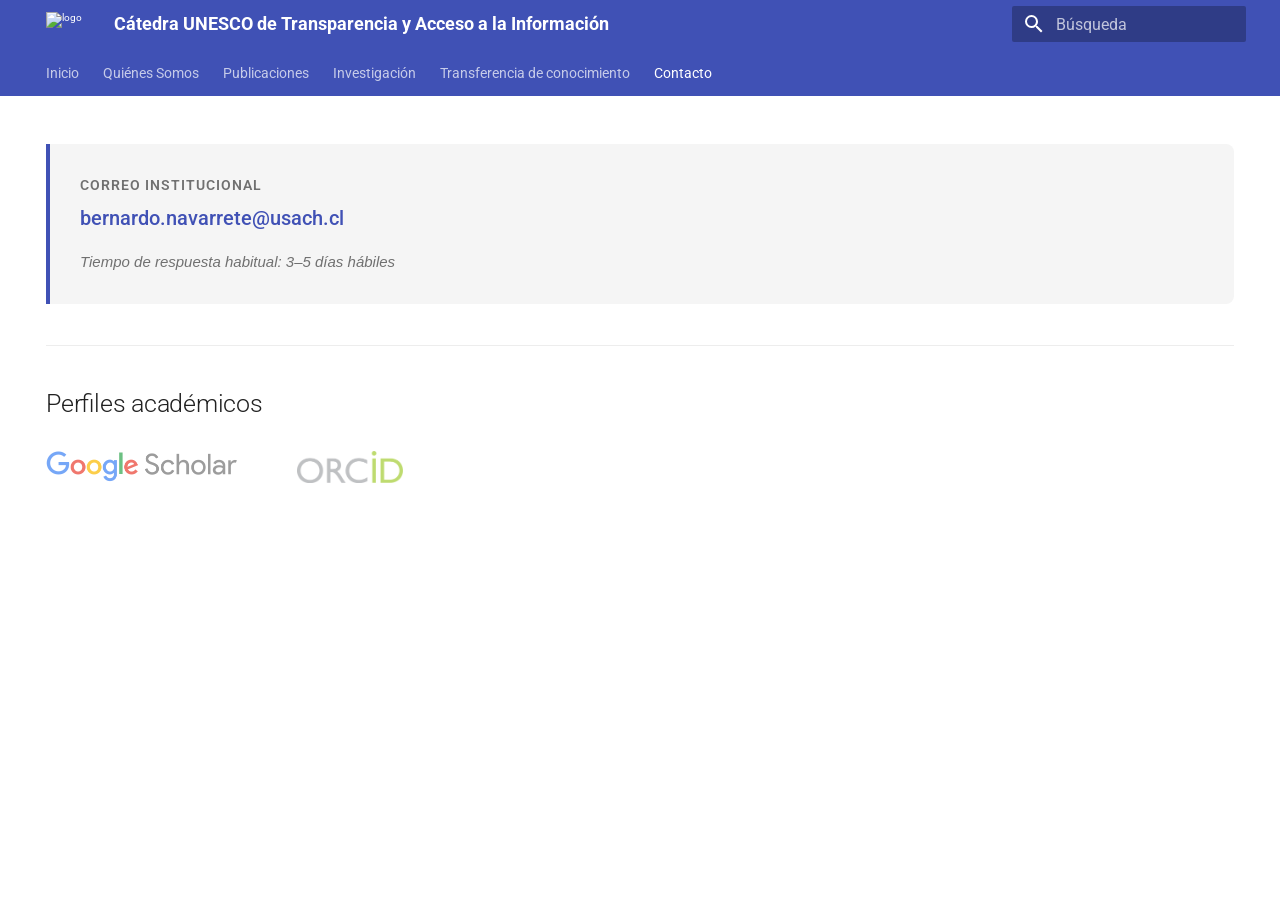
==== commit d794488f: "Deployed 2216461 with MkDocs version: 1.6.1" ====
--- a/contacto/index.html
+++ b/contacto/index.html
@@ -20,8 +20,8 @@
         
       
       
-      <link rel="icon" href="../images/logo.png">
-      <meta name="generator" content="mkdocs-1.6.1, mkdocs-material-9.7.4">
+      <link rel="icon" href="../images/icon.png">
+      <meta name="generator" content="mkdocs-1.6.1, mkdocs-material-9.7.5">
     
     
       
@@ -77,6 +77,11 @@
     <label class="md-overlay" for="__drawer"></label>
     <div data-md-component="skip">
       
+        
+        <a href="#_1" class="md-skip">
+          Saltar a contenido
+        </a>
+      
     </div>
     <div data-md-component="announce">
       
@@ -89,7 +94,7 @@
   <nav class="md-header__inner md-grid" aria-label="Cabecera">
     <a href=".." title="Cátedra UNESCO de Transparencia y Acceso a la Información" class="md-header__button md-logo" aria-label="Cátedra UNESCO de Transparencia y Acceso a la Información" data-md-component="logo">
       
-  <img src="../images/logo.png" alt="logo">
+  <img src="../images/icon.png" alt="logo">
 
     </a>
     <label class="md-header__button md-icon" for="__drawer">
@@ -312,7 +317,9 @@
           
             
               
-              <div class="md-sidebar md-sidebar--primary" data-md-component="sidebar" data-md-type="navigation" >
+                
+              
+              <div class="md-sidebar md-sidebar--primary" data-md-component="sidebar" data-md-type="navigation" hidden>
                 <div class="md-sidebar__scrollwrap">
                   <div class="md-sidebar__inner">
                     
@@ -325,7 +332,7 @@
   <label class="md-nav__title" for="__drawer">
     <a href=".." title="Cátedra UNESCO de Transparencia y Acceso a la Información" class="md-nav__button md-logo" aria-label="Cátedra UNESCO de Transparencia y Acceso a la Información" data-md-component="logo">
       
-  <img src="../images/logo.png" alt="logo">
+  <img src="../images/icon.png" alt="logo">
 
     </a>
     Cátedra UNESCO de Transparencia y Acceso a la Información
@@ -481,6 +488,26 @@
       <input class="md-nav__toggle md-toggle" type="checkbox" id="__toc">
       
       
+        
+      
+      
+        <label class="md-nav__link md-nav__link--active" for="__toc">
+          
+  
+  
+  <span class="md-ellipsis">
+    
+  
+    Contacto
+  
+
+    
+  </span>
+  
+  
+
+          <span class="md-nav__icon md-icon"></span>
+        </label>
       
       <a href="./" class="md-nav__link md-nav__link--active">
         
@@ -498,6 +525,36 @@
   
 
       </a>
+      
+        
+
+<nav class="md-nav md-nav--secondary" aria-label="Tabla de contenidos">
+  
+  
+  
+    
+  
+  
+    <label class="md-nav__title" for="__toc">
+      <span class="md-nav__icon md-icon"></span>
+      Tabla de contenidos
+    </label>
+    <ul class="md-nav__list" data-md-component="toc" data-md-scrollfix>
+      
+        <li class="md-nav__item">
+  <a href="#perfiles-academicos" class="md-nav__link">
+    <span class="md-ellipsis">
+      
+        Perfiles académicos
+      
+    </span>
+  </a>
+  
+</li>
+      
+    </ul>
+  
+</nav>
       
     </li>
   
@@ -511,7 +568,9 @@
             
             
               
-              <div class="md-sidebar md-sidebar--secondary" data-md-component="sidebar" data-md-type="toc" >
+                
+              
+              <div class="md-sidebar md-sidebar--secondary" data-md-component="sidebar" data-md-type="toc" hidden>
                 <div class="md-sidebar__scrollwrap">
                   <div class="md-sidebar__inner">
                     
@@ -520,6 +579,27 @@
   
   
   
+    
+  
+  
+    <label class="md-nav__title" for="__toc">
+      <span class="md-nav__icon md-icon"></span>
+      Tabla de contenidos
+    </label>
+    <ul class="md-nav__list" data-md-component="toc" data-md-scrollfix>
+      
+        <li class="md-nav__item">
+  <a href="#perfiles-academicos" class="md-nav__link">
+    <span class="md-ellipsis">
+      
+        Perfiles académicos
+      
+    </span>
+  </a>
+  
+</li>
+      
+    </ul>
   
 </nav>
                   </div>
@@ -533,24 +613,47 @@
               <article class="md-content__inner md-typeset">
                 
                   
-
-
-
-  <h1>Contacto</h1>
+  
+
+
+
+
+<h1 id="_1"></h1>
+<div class="contact-grid">
+  <div class="contact-card contact-card--primary">
+    <div class="contact-label">Correo institucional</div>
+    <a href="mailto:bernardo.navarrete@usach.cl" class="contact-value">bernardo.navarrete@usach.cl</a>
+    <p class="contact-note">Tiempo de respuesta habitual: 3–5 días hábiles</p>
+  </div>
+</div>
 
 <hr />
-<p>hide:
-  - navigation</p>
-<hr />
-
-
-
-
-
-
-
-
-
+<h2 id="perfiles-academicos">Perfiles académicos</h2>
+<div class="profiles-grid">
+
+  <a href="https://scholar.google.com/citations?user=6-x7YnMAAAAJ&hl=es&oi=ao" class="profile-card" target="_blank">
+    <img src="../images/logo_scholar.png" alt="Google Scholar" class="profile-logo" style="height:32px;width:auto;">
+  </a>
+
+  <a href="https://orcid.org/0000-0001-9186-3597" class="profile-card" target="_blank">
+    <img src="../images/logo_orcid.png" alt="ORCID" class="profile-logo" style="height:32px;width:auto;">
+  </a>
+
+</div>
+
+
+
+
+
+
+
+  
+  
+
+
+
+
+  
 
 
 
--- a/stylesheets/extra.css
+++ b/stylesheets/extra.css
@@ -1,5 +1,5 @@
 /* Quitar logo */
-
+/*TODO: Cambiar padding para ajustar margenes
 .md-header__button.md-logo {
   display: none;
 }
@@ -31,8 +31,8 @@
 }
 
 .hero-logo {
-  width: 550px;
-  margin-bottom: 2rem;
+  width: 850px;
+  margin-bottom: 1rem;
 }
 
 .hero-title {
@@ -55,13 +55,38 @@
   gap: 1rem;
 }
 
-/* === EQUIPO === */
+/* === EQUIPO — animación de entrada en cascada === */
+
+@keyframes fadeSlideIn {
+  from {
+    opacity: 0;
+    transform: translateY(28px);
+  }
+  to {
+    opacity: 1;
+    transform: translateY(0);
+  }
+}
+
 .team-member {
   display: flex;
   align-items: flex-start;
   gap: 1.5rem;
   margin: 2rem 0;
-}
+
+  /* Estado inicial: invisible */
+  opacity: 0;
+
+  /* Animación */
+  animation: fadeSlideIn 0.6s ease forwards;
+}
+
+/* Retrasos escalonados para cada bloque (nth-of-type) */
+.team-member:nth-of-type(1) { animation-delay: 0.1s; }
+.team-member:nth-of-type(2) { animation-delay: 0.35s; }
+.team-member:nth-of-type(3) { animation-delay: 0.6s; }
+.team-member:nth-of-type(4) { animation-delay: 0.85s; }
+.team-member:nth-of-type(5) { animation-delay: 1.1s; }
 
 .team-photo {
   width: 100px;
@@ -114,7 +139,7 @@
 
 
 /* Cifras clave del inicio
-/*################################ /*
+/*################################ */
 
 
 /* Contenedor de las cifras */
@@ -134,13 +159,39 @@
   text-align: center;
   transition: transform 0.3s ease, box-shadow 0.3s ease;
   box-shadow: 0 2px 4px rgba(0,0,0,0.05);
+
+  /* Estado inicial: invisible */
+  opacity: 0;
+  transform: translateY(20px);
+
+  /* Animación de entrada */
+  animation: statFadeIn 0.45s ease forwards;
+}
+
+/* Retrasos escalonados — ajusta nth-child según cuántas tarjetas tengas */
+.stat-card:nth-child(1) { animation-delay: 0.1s; }
+.stat-card:nth-child(2) { animation-delay: 0.2s; }
+.stat-card:nth-child(3) { animation-delay: 0.3s; }
+.stat-card:nth-child(4) { animation-delay: 0.4s; }
+.stat-card:nth-child(5) { animation-delay: 0.5s; }
+.stat-card:nth-child(6) { animation-delay: 0.7s; }
+
+@keyframes statFadeIn {
+  from {
+    opacity: 0;
+    transform: translateY(20px);
+  }
+  to {
+    opacity: 1;
+    transform: translateY(0);
+  }
 }
 
 /* Efecto al pasar el ratón */
 .stat-card:hover {
   transform: translateY(-5px);
   box-shadow: 0 10px 20px rgba(0,0,0,0.1);
-  border-color: #0077cc; /* Color temático (puedes cambiarlo) */
+  border-color: #0077cc;
 }
 
 /* Estilo del número/cifra */
@@ -148,7 +199,7 @@
   display: block;
   font-size: 2.2rem;
   font-weight: 800;
-  color: #0077cc; /* Azul institucional */
+  color: #0077cc;
   line-height: 1;
   margin-bottom: 0.5rem;
 }
@@ -171,7 +222,7 @@
 }
 
 /* ocultar footer
-/*################################ /*
+/*################################ */
 
 /* Ocultar completamente */
 .md-footer-meta {
@@ -182,4 +233,160 @@
 .md-footer-meta {
   opacity: 0.3;
   font-size: 0.6rem;
+}
+
+
+/* === CONTACTO === */
+/*################################ */
+
+.contact-grid {
+  display: grid;
+  grid-template-columns: repeat(auto-fit, minmax(240px, 1fr));
+  gap: 1.5rem;
+  margin: 2rem 0;
+}
+
+.contact-card {
+  padding: 1.5rem;
+  border-left: 4px solid var(--md-default-fg-color--lighter);
+  background: var(--md-code-bg-color);
+  border-radius: 0 8px 8px 0;
+  display: flex;
+  flex-direction: column;
+  gap: 0.3rem;
+}
+
+.contact-card--primary {
+  border-left-color: var(--md-primary-fg-color);
+}
+
+.contact-label {
+  font-size: 0.7rem;
+  text-transform: uppercase;
+  letter-spacing: 1px;
+  font-weight: 600;
+  color: var(--md-default-fg-color--light);
+}
+
+.contact-value {
+  font-size: 1rem;
+  font-weight: 500;
+  color: var(--md-primary-fg-color);
+  text-decoration: none;
+}
+
+.contact-value:hover {
+  text-decoration: underline;
+}
+
+.contact-note {
+  font-size: 0.75rem;
+  color: var(--md-default-fg-color--light);
+  margin-top: 0.5rem;
+  margin-bottom: 0;
+  font-style: italic;
+}
+
+/* === PERFILES ACADÉMICOS === */
+
+.profiles-grid {
+  display: flex;
+  flex-direction: row;
+  flex-wrap: nowrap;
+  align-items: center;
+  gap: 3rem;
+  margin: 1.5rem 0;
+}
+
+.profile-card {
+  display: flex;
+  align-items: center;
+  text-decoration: none;
+  opacity: 0.72;
+  transition: opacity 0.2s ease, transform 0.2s ease;
+  flex-shrink: 0;
+}
+
+.profile-card:hover {
+  opacity: 1;
+  transform: translateY(-2px);
+  text-decoration: none;
+}
+
+.profile-logo {
+  height: 32px !important;
+  width: auto !important;
+  max-width: none !important;
+  object-fit: contain !important;
+  display: block !important;
+  filter: none;
+}
+
+/* Ocultar texto y flecha */
+.profile-name,
+.profile-arrow {
+  display: none;
+}
+
+/* Responsive móvil */
+@media (max-width: 600px) {
+  .contact-grid {
+    grid-template-columns: 1fr;
+  }
+  .profiles-grid {
+    grid-template-columns: 1fr 1fr;
+  }
+}
+
+video {
+  width: 100% !important;
+  height: auto !important;
+  display: block;
+}
+
+
+/*Gráfico*/
+/*#####################################*/
+
+/* === HERO: logo + gráfico en paralelo === */
+.hero-top {
+  display: flex;
+  flex-direction: row;
+  align-items: center;
+  gap: 2rem;
+  margin-bottom: 2rem;
+}
+
+.hero-left {
+  flex: 0 0 400px;          /* ancho fijo para el logo en monitor */
+  display: flex;
+  flex-direction: column;
+  align-items: center;
+  justify-content: center;
+}
+
+.hero-right {
+  flex: 1;
+  position: relative;
+  width: 100%;
+  padding-bottom: 56.25%; /* Esto es para proporción 16:9 */
+  height: 0;
+  overflow: hidden;
+}
+
+/* MONITOR */
+/* iframe en monitor: alto generoso para que el video respire */
+.chart-iframe {
+  position: absolute;
+  top: 0;
+  left: 0;
+  width: 100%;
+  height: 100%;
+  border: none;
+}
+
+/* === movil (≤ 768px): apilado vertical === */
+@media (max-width: 600px) {
+  .hero-top { flex-direction: column; }
+  .hero-right { padding-bottom: 75%; /* Más alto para móviles si quieres */ }
 }
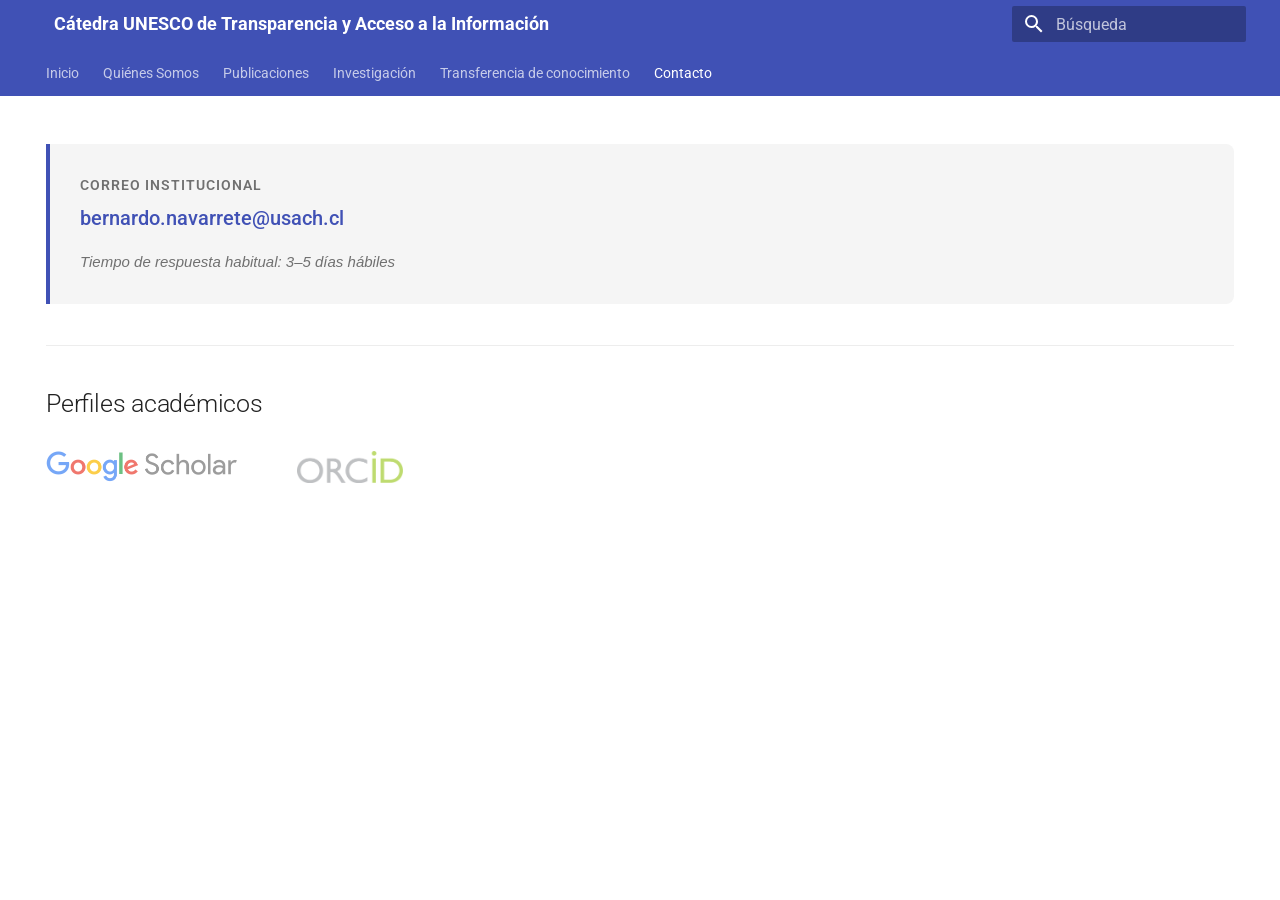
==== commit 5b8f9a0d: "Deployed a78a143 with MkDocs version: 1.6.1" ====
--- a/contacto/index.html
+++ b/contacto/index.html
@@ -21,7 +21,7 @@
       
       
       <link rel="icon" href="../images/icon.png">
-      <meta name="generator" content="mkdocs-1.6.1, mkdocs-material-9.7.5">
+      <meta name="generator" content="mkdocs-1.6.1, mkdocs-material-9.7.6">
     
     
       
@@ -94,7 +94,8 @@
   <nav class="md-header__inner md-grid" aria-label="Cabecera">
     <a href=".." title="Cátedra UNESCO de Transparencia y Acceso a la Información" class="md-header__button md-logo" aria-label="Cátedra UNESCO de Transparencia y Acceso a la Información" data-md-component="logo">
       
-  <img src="../images/icon.png" alt="logo">
+  
+  <svg xmlns="http://www.w3.org/2000/svg" viewBox="0 0 24 24"><path d="M12 8a3 3 0 0 0 3-3 3 3 0 0 0-3-3 3 3 0 0 0-3 3 3 3 0 0 0 3 3m0 3.54C9.64 9.35 6.5 8 3 8v11c3.5 0 6.64 1.35 9 3.54 2.36-2.19 5.5-3.54 9-3.54V8c-3.5 0-6.64 1.35-9 3.54"/></svg>
 
     </a>
     <label class="md-header__button md-icon" for="__drawer">
@@ -332,7 +333,8 @@
   <label class="md-nav__title" for="__drawer">
     <a href=".." title="Cátedra UNESCO de Transparencia y Acceso a la Información" class="md-nav__button md-logo" aria-label="Cátedra UNESCO de Transparencia y Acceso a la Información" data-md-component="logo">
       
-  <img src="../images/icon.png" alt="logo">
+  
+  <svg xmlns="http://www.w3.org/2000/svg" viewBox="0 0 24 24"><path d="M12 8a3 3 0 0 0 3-3 3 3 0 0 0-3-3 3 3 0 0 0-3 3 3 3 0 0 0 3 3m0 3.54C9.64 9.35 6.5 8 3 8v11c3.5 0 6.64 1.35 9 3.54 2.36-2.19 5.5-3.54 9-3.54V8c-3.5 0-6.64 1.35-9 3.54"/></svg>
 
     </a>
     Cátedra UNESCO de Transparencia y Acceso a la Información
--- a/stylesheets/extra.css
+++ b/stylesheets/extra.css
@@ -1,5 +1,4 @@
 /* Quitar logo */
-/*TODO: Cambiar padding para ajustar margenes
 .md-header__button.md-logo {
   display: none;
 }
@@ -147,7 +146,7 @@
   display: grid;
   grid-template-columns: repeat(auto-fit, minmax(200px, 1fr));
   gap: 1.5rem;
-  margin: 2rem 0;
+  margin: 0 0 1.25rem;
 }
 
 /* Tarjeta individual */
@@ -354,11 +353,16 @@
   flex-direction: row;
   align-items: center;
   gap: 2rem;
-  margin-bottom: 2rem;
+  margin-bottom: 0; /* Sin margen extra abajo */
+}
+
+/* Anula el margen automático entre bloques consecutivos en la portada */
+.md-typeset > .hero-top + .stats-grid {
+  margin-top: 0.5rem !important;
 }
 
 .hero-left {
-  flex: 0 0 400px;          /* ancho fijo para el logo en monitor */
+  flex: 0 0 500px;          /* ancho fijo para el logo en monitor */
   display: flex;
   flex-direction: column;
   align-items: center;
@@ -369,7 +373,7 @@
   flex: 1;
   position: relative;
   width: 100%;
-  padding-bottom: 56.25%; /* Esto es para proporción 16:9 */
+  padding-bottom: 38%; /* Reducido de 56.25% para que las tarjetas sean visibles al cargar */
   height: 0;
   overflow: hidden;
 }
@@ -388,5 +392,7 @@
 /* === movil (≤ 768px): apilado vertical === */
 @media (max-width: 600px) {
   .hero-top { flex-direction: column; }
+  .hero-top { margin-bottom: 0.2rem; }
+  .md-typeset > .hero-top + .stats-grid { margin-top: -0.35rem !important; }
   .hero-right { padding-bottom: 75%; /* Más alto para móviles si quieres */ }
 }
